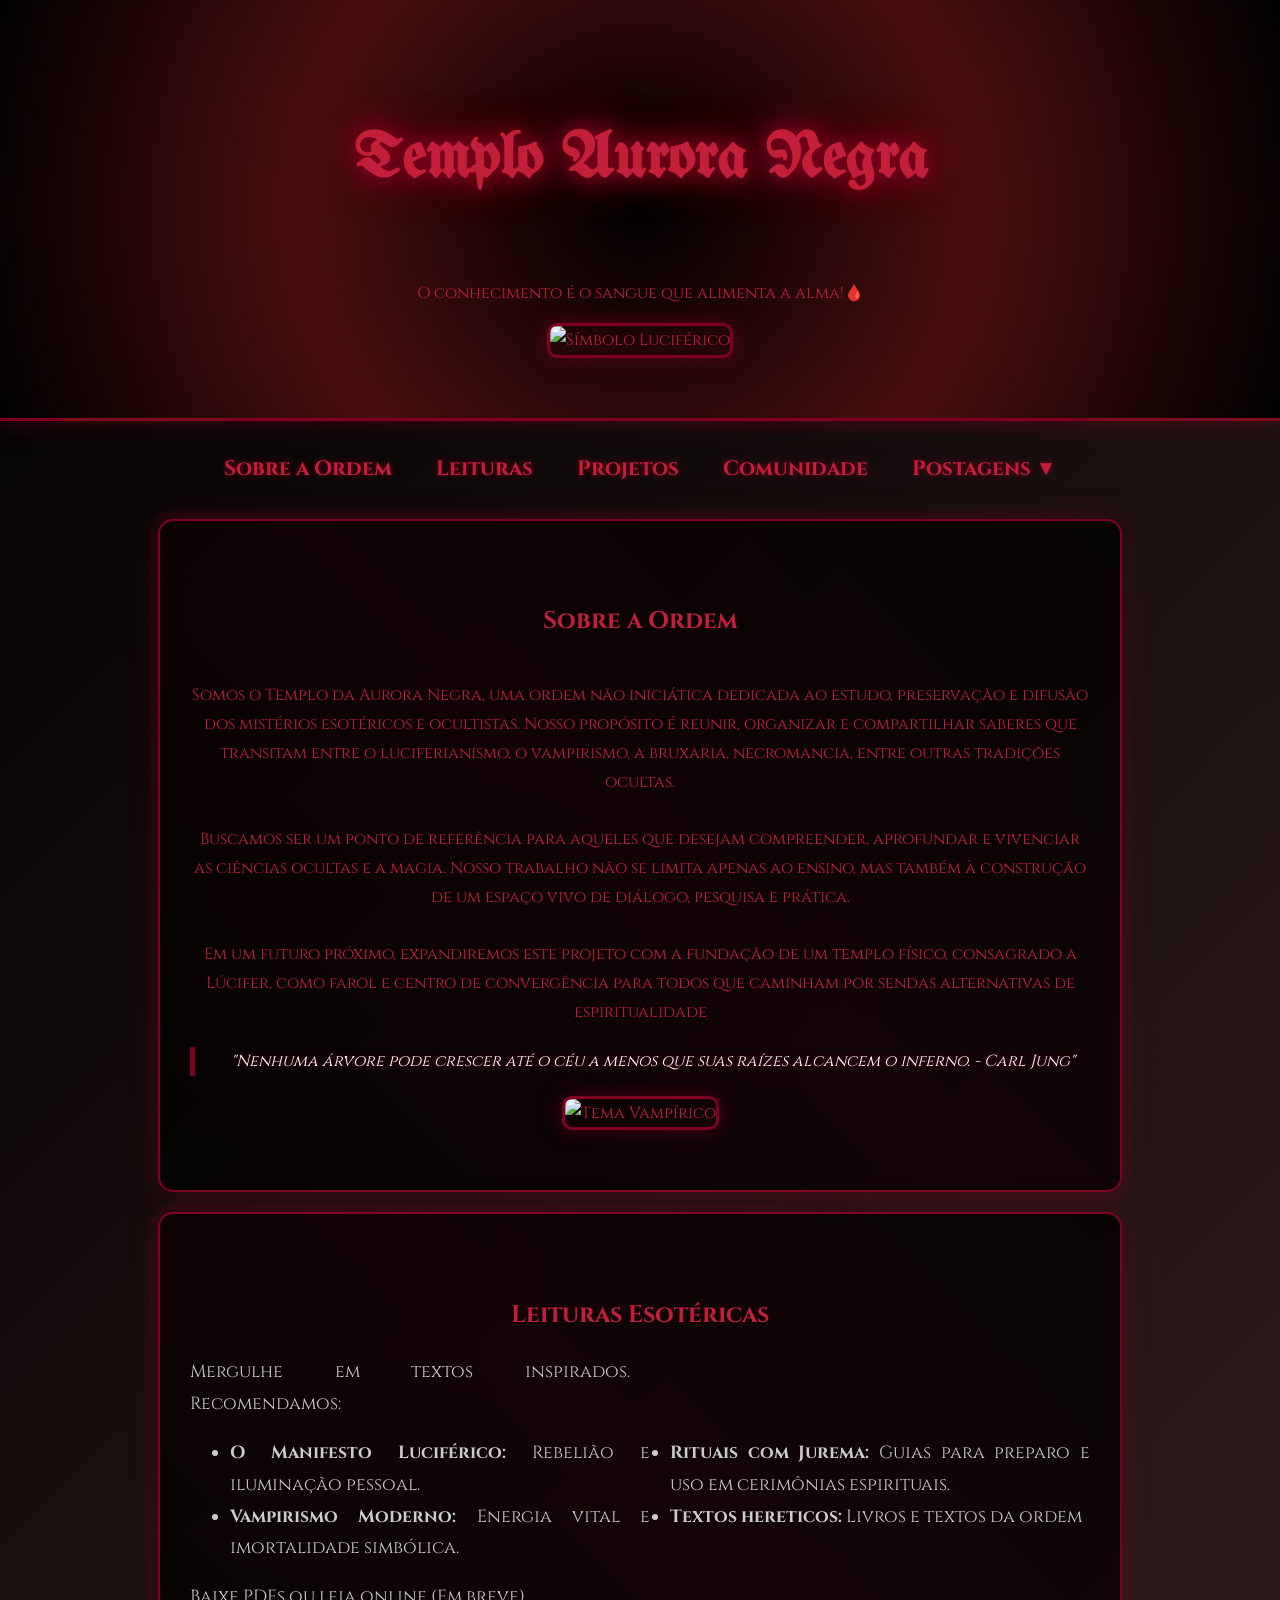
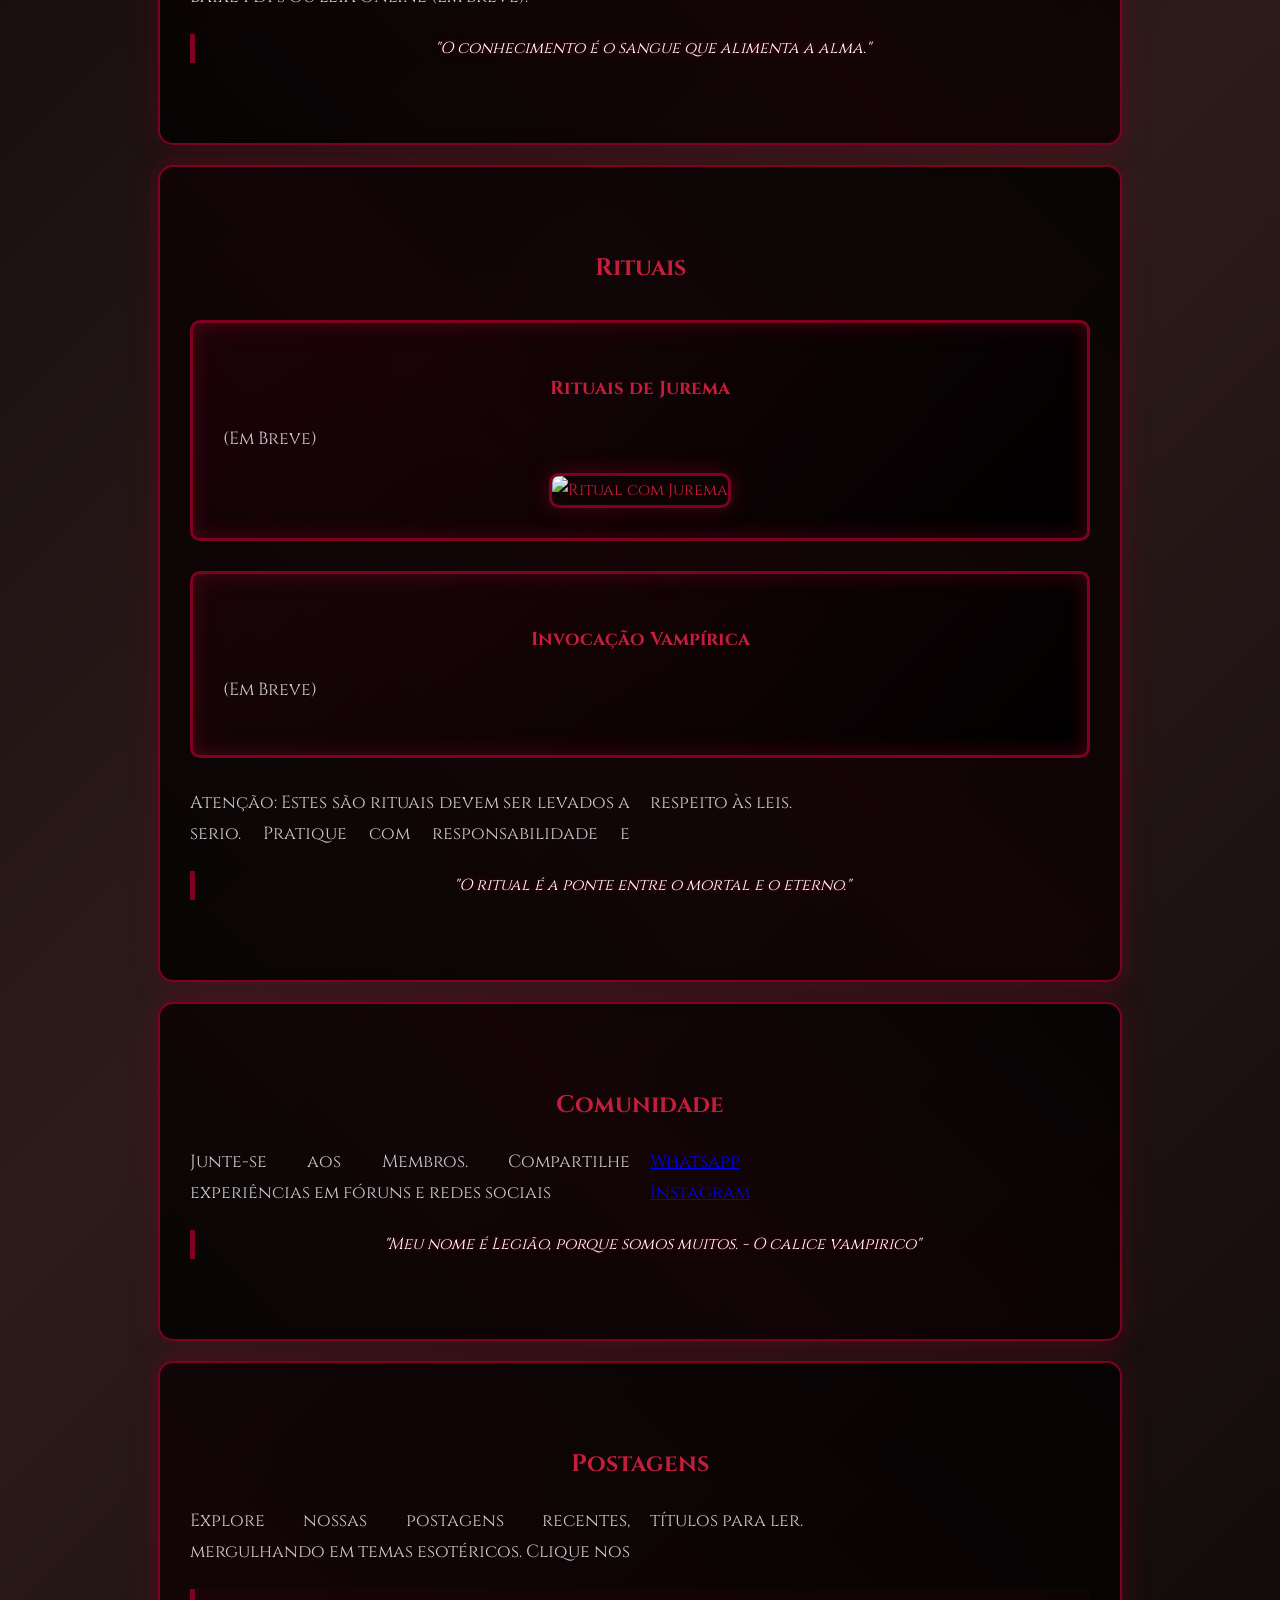
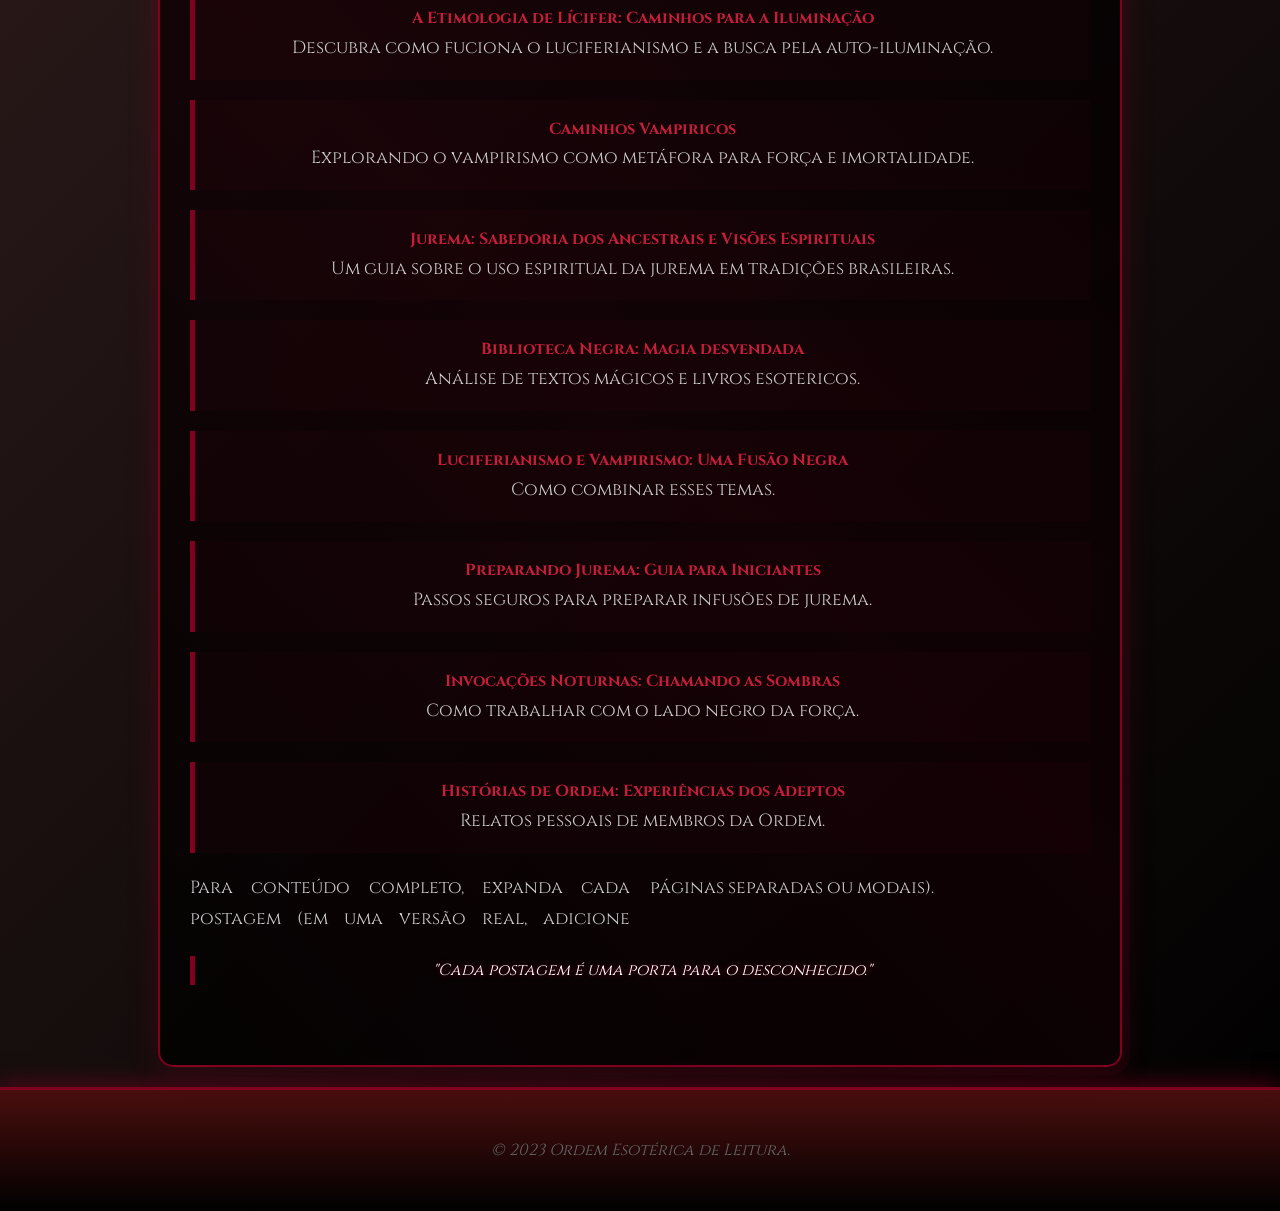
==== index.html @ 75035d7e "Update index.html" ====
<!DOCTYPE html>
<html lang="pt-BR">
<head>
    <meta charset="UTF-8">
    <meta name="viewport" content="width=device-width, initial-scale=1.0">
    <title>Templo Aurora Negra</title>
    <link href="https://fonts.googleapis.com/css2?family=Cinzel:wght@400;700&family=UnifrakturMaguntia&display=swap" rel="stylesheet">
    <style>
        body {
            font-family: 'Cinzel', serif; /* Fonte gótica elegante para leitura */
            background: linear-gradient(135deg, #000000, #2d1b1b, #000000); /* Gradiente dark com vinho escuro */
            color: #c41e3a; /* Vermelho vinho mais claro para texto principal */
            margin: 0;
            padding: 0;
            text-align: center;
            line-height: 1.8; /* Melhor espaçamento para leitura */
            overflow-x: hidden;
        }
        header {
            background: radial-gradient(circle, #000000, #4a0e0e, #000000); /* Vinho escuro no gradiente */
            padding: 60px 20px;
            border-bottom: 3px solid #800020; /* Bordas em vinho burgundy */
            box-shadow: 0 0 20px rgba(128, 0, 32, 0.5); /* Sombra vinho */
            position: relative;
        }
        header::before {
            content: '';
            position: absolute;
            top: 0;
            left: 0;
            right: 0;
            bottom: 0;
            background: url('data:image/svg+xml,<svg xmlns="http://www.w3.org/2000/svg" viewBox="0 0 100 100"><polygon points="50,0 100,50 50,100 0,50" fill="rgba(128,0,32,0.1)"/></svg>') repeat;
            opacity: 0.1;
            pointer-events: none;
        }
        h1 {
            font-family: 'UnifrakturMaguntia', cursive; /* Fonte blackletter para título */
            font-size: 4em;
            text-shadow: 0 0 15px #800020, 0 0 30px #800020, 0 0 45px #800020; /* Brilho vinho */
            animation: pulse 2s infinite;
        }
        @keyframes pulse {
            0%, 100% { text-shadow: 0 0 15px #800020; }
            50% { text-shadow: 0 0 30px #800020, 0 0 45px #800020; }
        }
        nav {
            margin: 30px;
            position: relative;
        }
        nav a {
            color: #c41e3a; /* Vermelho vinho */
            text-decoration: none;
            margin: 0 20px;
            font-size: 1.3em;
            font-weight: 700;
            transition: all 0.5s ease;
            text-shadow: 0 0 5px #800020;
            border-bottom: 2px solid transparent;
        }
        nav a:hover {
            color: #ffffff;
            text-shadow: 0 0 10px #800020, 0 0 20px #800020;
            border-bottom: 2px solid #800020;
            transform: scale(1.1);
        }
        /* Menu dropdown para postagens - mais elaborado */
        .dropdown {
            position: relative;
            display: inline-block;
        }
        .dropdown-content {
            display: none;
            position: absolute;
            background: linear-gradient(135deg, #000000, #4a0e0e);
            border: 2px solid #800020;
            border-radius: 10px;
            box-shadow: 0 0 20px rgba(128, 0, 32, 0.8);
            min-width: 250px;
            z-index: 1;
            text-align: left;
            padding: 10px 0;
        }
        .dropdown-content a {
            color: #c41e3a;
            padding: 15px 20px;
            text-decoration: none;
            display: block;
            font-size: 1.1em;
            transition: background 0.3s, color 0.3s;
        }
        .dropdown-content a:hover {
            background: rgba(128, 0, 32, 0.2);
            color: #ffffff;
            text-shadow: 0 0 10px #800020;
        }
        .dropdown:hover .dropdown-content {
            display: block;
        }
        section {
            padding: 60px 30px;
            max-width: 900px;
            margin: auto;
            background: rgba(0, 0, 0, 0.8);
            border: 2px solid #800020;
            border-radius: 15px;
            box-shadow: 0 0 30px rgba(128, 0, 32, 0.3);
            margin-bottom: 20px;
            position: relative;
        }
        section::before {
            content: '';
            position: absolute;
            top: -10px;
            left: -10px;
            right: -10px;
            bottom: -10px;
            background: linear-gradient(45deg, transparent, rgba(128,0,32,0.1), transparent);
            border-radius: 20px;
            z-index: -1;
        }
        .dark-text {
            color: #cccccc;
            font-size: 1.1em;
            text-align: justify;
            column-count: 2; /* Colunas para melhor leitura em telas grandes */
            column-gap: 20px;
        }
        @media (max-width: 768px) {
            .dark-text {
                column-count: 1;
            }
        }
        .ritual {
            background: linear-gradient(135deg, rgba(128, 0, 32, 0.1), rgba(0, 0, 0, 0.9));
            padding: 30px;
            border: 3px solid #800020;
            border-radius: 10px;
            margin: 30px 0;
            box-shadow: inset 0 0 20px rgba(128, 0, 32, 0.5);
        }
        .post-list {
            list-style: none;
            padding: 0;
        }
        .post-list li {
            margin: 20px 0;
            padding: 15px;
            background: rgba(128, 0, 32, 0.05);
            border-left: 5px solid #800020;
            transition: transform 0.3s, box-shadow 0.3s;
        }
        .post-list li:hover {
            transform: translateX(10px);
            box-shadow: 0 0 15px rgba(128, 0, 32, 0.5);
        }
        .post-list a {
            color: #c41e3a;
            text-decoration: none;
            font-weight: 700;
        }
        .post-list a:hover {
            color: #ffffff;
            text-shadow: 0 0 10px #800020;
        }
        footer {
            background: linear-gradient(to top, #000000, #4a0e0e);
            padding: 30px;
            border-top: 3px solid #800020;
            color: #666;
            font-style: italic;
            box-shadow: 0 -5px 20px rgba(128, 0, 32, 0.5);
        }
        img {
            max-width: 100%;
            height: auto;
            border: 3px solid #800020;
            border-radius: 10px;
            box-shadow: 0 0 20px rgba(128, 0, 32, 0.5);
            transition: transform 0.3s;
        }
        img:hover {
            transform: scale(1.05);
        }
        /* Citações para atratividade */
        blockquote {
            font-style: italic;
            border-left: 5px solid #800020;
            padding-left: 20px;
            margin: 20px 0;
            color: #ffffff;
            text-shadow: 0 0 5px #800020;
        }
    </style>
</head>
<body>
    <header>
        <h1>Templo Aurora Negra</h1>
        <p class="dark-text">
            <center>O conhecimento é o sangue que alimenta a alma!🩸<center>
        </p>
        <img src="https://i.ibb.co/ZzkKCNTX/1000001097.png" alt="Símbolo Luciférico" style="width: 250px; height: auto;">
    </header>
    
    <nav>
        <a href="#sobre">Sobre a Ordem</a>
        <a href="#leituras">Leituras</a>
        <a href="#rituais">Projetos</a>
        <a href="#comunidade">Comunidade</a>
        <div class="dropdown">
            <a href="#postagens">Postagens ▼</a>
            <div class="dropdown-content">
                <a href="#post1">A Etimologia de Lúcifer: Caminhos para a Iluminação</a>
                <a href="#post2">Caminho vampirico</a>
                <a href="#post3">Jurema: Sabedoria dos Ancestrais e Visões Espirituais</a>
                <a href="#post4">Biblioteca Negra: Magia desvendada</a>
                <a href="#post5">Luciferianismo e Vampirismo: Uma Fusão Negra</a>
                <a href="#post6">Preparando Jurema: Guia para Iniciantes</a>
                <a href="#post7">Invocações Noturnas: Chamando as Sombras</a>
                <a href="#post8">Histórias de Ordem: Experiências dos Adeptos</a>
            </div>
        </div>
    </nav>
    
    <section id="sobre">
        <h2>Sobre a Ordem</h2>
        <p class="dark-text"></p>Somos o Templo da Aurora Negra, uma ordem não iniciática dedicada ao estudo, preservação e difusão dos mistérios esotéricos e ocultistas. Nosso propósito é reunir, organizar e compartilhar saberes que transitam entre o luciferianismo, o vampirismo, a bruxaria, necromancia, entre outras tradições ocultas.
<br>
<br>
        Buscamos ser um ponto de referência para aqueles que desejam compreender, aprofundar e vivenciar as ciências ocultas e a magia. Nosso trabalho não se limita apenas ao ensino, mas também à construção de um espaço vivo de diálogo, pesquisa e prática.
<br>
<br>
Em um futuro próximo, expandiremos este projeto com a fundação de um templo físico, consagrado a Lúcifer, como farol e centro de convergência para todos que caminham por sendas alternativas de espiritualidade
        <blockquote>"Nenhuma árvore pode crescer até o céu a menos que suas raízes alcancem o inferno. - Carl Jung"</blockquote>
        <img src="https://i.ibb.co/DPQ94StC/Whats-App-Image-2025-10-24-at-13-38-10.jpg" alt="Tema Vampírico">
    </section>
    
    <section id="leituras">
        <h2>Leituras Esotéricas</h2>
        <p class="dark-text">Mergulhe em textos inspirados. Recomendamos:</p>
        <ul class="dark-text">
            <li><strong>O Manifesto Luciférico:</strong> Rebelião e iluminação pessoal.</li>
            <li><strong>Vampirismo Moderno:</strong> Energia vital e imortalidade simbólica.</li>
            <li><strong>Rituais com Jurema:</strong> Guias para preparo e uso em cerimônias espirituais.</li>
            <li><strong>Textos hereticos:</strong> Livros e textos da ordem</li>
        </ul>
        <p class="dark-text">Baixe PDFs  ou leia online (Em breve).</p>
        <blockquote>"O conhecimento é o sangue que alimenta a alma."</blockquote>
    </section>
    
    <section id="rituais">
        <h2>Rituais</h2>
        <div class="ritual">
            <h3>Rituais de Jurema</h3>
            <p class="dark-text">(Em Breve)</p>
            <img src="https://i.ibb.co/0VQfLFpq/Whats-App-Image-2025-10-24-at-13-38-09.jpg" alt="Ritual com Jurema">
        </div>
        <div class="ritual">
            <h3>Invocação Vampírica</h3>
            <p class="dark-text">(Em Breve)</p>
        </div>
        <p class="dark-text">Atenção: Estes são rituais devem ser levados a serio. Pratique com responsabilidade e respeito às leis.</p>
        <blockquote>"O ritual é a ponte entre o mortal e o eterno."</blockquote>
    </section>
    
    <section id="comunidade">
        <h2>Comunidade</h2>
        <p class="dark-text">Junte-se aos Membros. Compartilhe experiências em fóruns e redes sociais 
        <br>
        <a href="https://chat.whatsapp.com/ETsitk4HFUYKXC299AtYko?mode=wwt">Whatsapp</a>
        <br>
        <a href="https://www.instagram.com/temploauroranegra?igsh=c3Jqa2V6MXdvenRj">Instagram</a> 
        <blockquote>"Meu nome é Legião, porque somos muitos. - O calice vampirico"</blockquote>
    </section>
    
    <section id="postagens">
        <h2>Postagens</h2>
        <p class="dark-text">Explore nossas postagens recentes, mergulhando em temas esotéricos. Clique nos títulos para ler.</p>
        <ul class="post-list">
            <li id="post1"><a href="#post1"><strong>A Etimologia de Lícifer: Caminhos para a Iluminação</strong></a><br><span class="dark-text">Descubra como fuciona o luciferianismo e a busca pela auto-iluminação.</span></li>
            <li id="post2"><a href="#post2"><strong>Caminhos Vampiricos</strong></a><br><span class="dark-text">Explorando o vampirismo como metáfora para força e imortalidade.</span></li>
            <li id="post3"><a href="#post3"><strong>Jurema: Sabedoria dos Ancestrais e Visões Espirituais</strong></a><br><span class="dark-text">Um guia sobre o uso espiritual da jurema em tradições brasileiras.</span></li>
            <li id="post4"><a href="#post4"><strong>Biblioteca Negra: Magia desvendada</strong></a><br><span class="dark-text">Análise de textos mágicos e livros esotericos.</span></li>
            <li id="post5"><a href="#post5"><strong>Luciferianismo e Vampirismo: Uma Fusão Negra</strong></a><br><span class="dark-text">Como combinar esses temas.</span></li>
            <li id="post6"><a href="#post6"><strong>Preparando Jurema: Guia para Iniciantes</strong></a><br><span class="dark-text">Passos seguros para preparar infusões de jurema.</span></li>
            <li id="post7"><a href="#post7"><strong>Invocações Noturnas: Chamando as Sombras</strong></a><br><span class="dark-text">Como trabalhar com o lado negro da força.</span></li>
            <li id="post8"><a href="#post8"><strong>Histórias de Ordem: Experiências dos Adeptos</strong></a><br><span class="dark-text">Relatos pessoais de membros da Ordem.</span></li>
        </ul>
        <p class="dark-text">Para conteúdo completo, expanda cada postagem (em uma versão real, adicione páginas separadas ou modais).</p>
        <blockquote>"Cada postagem é uma porta para o desconhecido."</blockquote>
    </section>
    
    <footer>
        <p>&copy; 2023 Ordem Esotérica de Leitura.</p>
    </footer>
    
    <script>
        // Script simples para animação de fade-in
        window.addEventListener('scroll', function() {
            const sections = document.querySelectorAll('section');
            sections.forEach(section => {
                const rect = section.getBoundingClientRect();
                if (rect.top < window.innerHeight - 100) {
                    section.style.opacity = '1';
                    section.style.transform = 'translateY(0)';
                }
            });
        });
        
        // Inicializar opacidade
        document.querySelectorAll('section').forEach(section => {
            section.style.opacity = '0';
            section.style.transform = 'translateY(30px)';
            section.style.transition = 'opacity 1.5s ease, transform 1.5s ease';
        });
    </script>
</body>
</html>
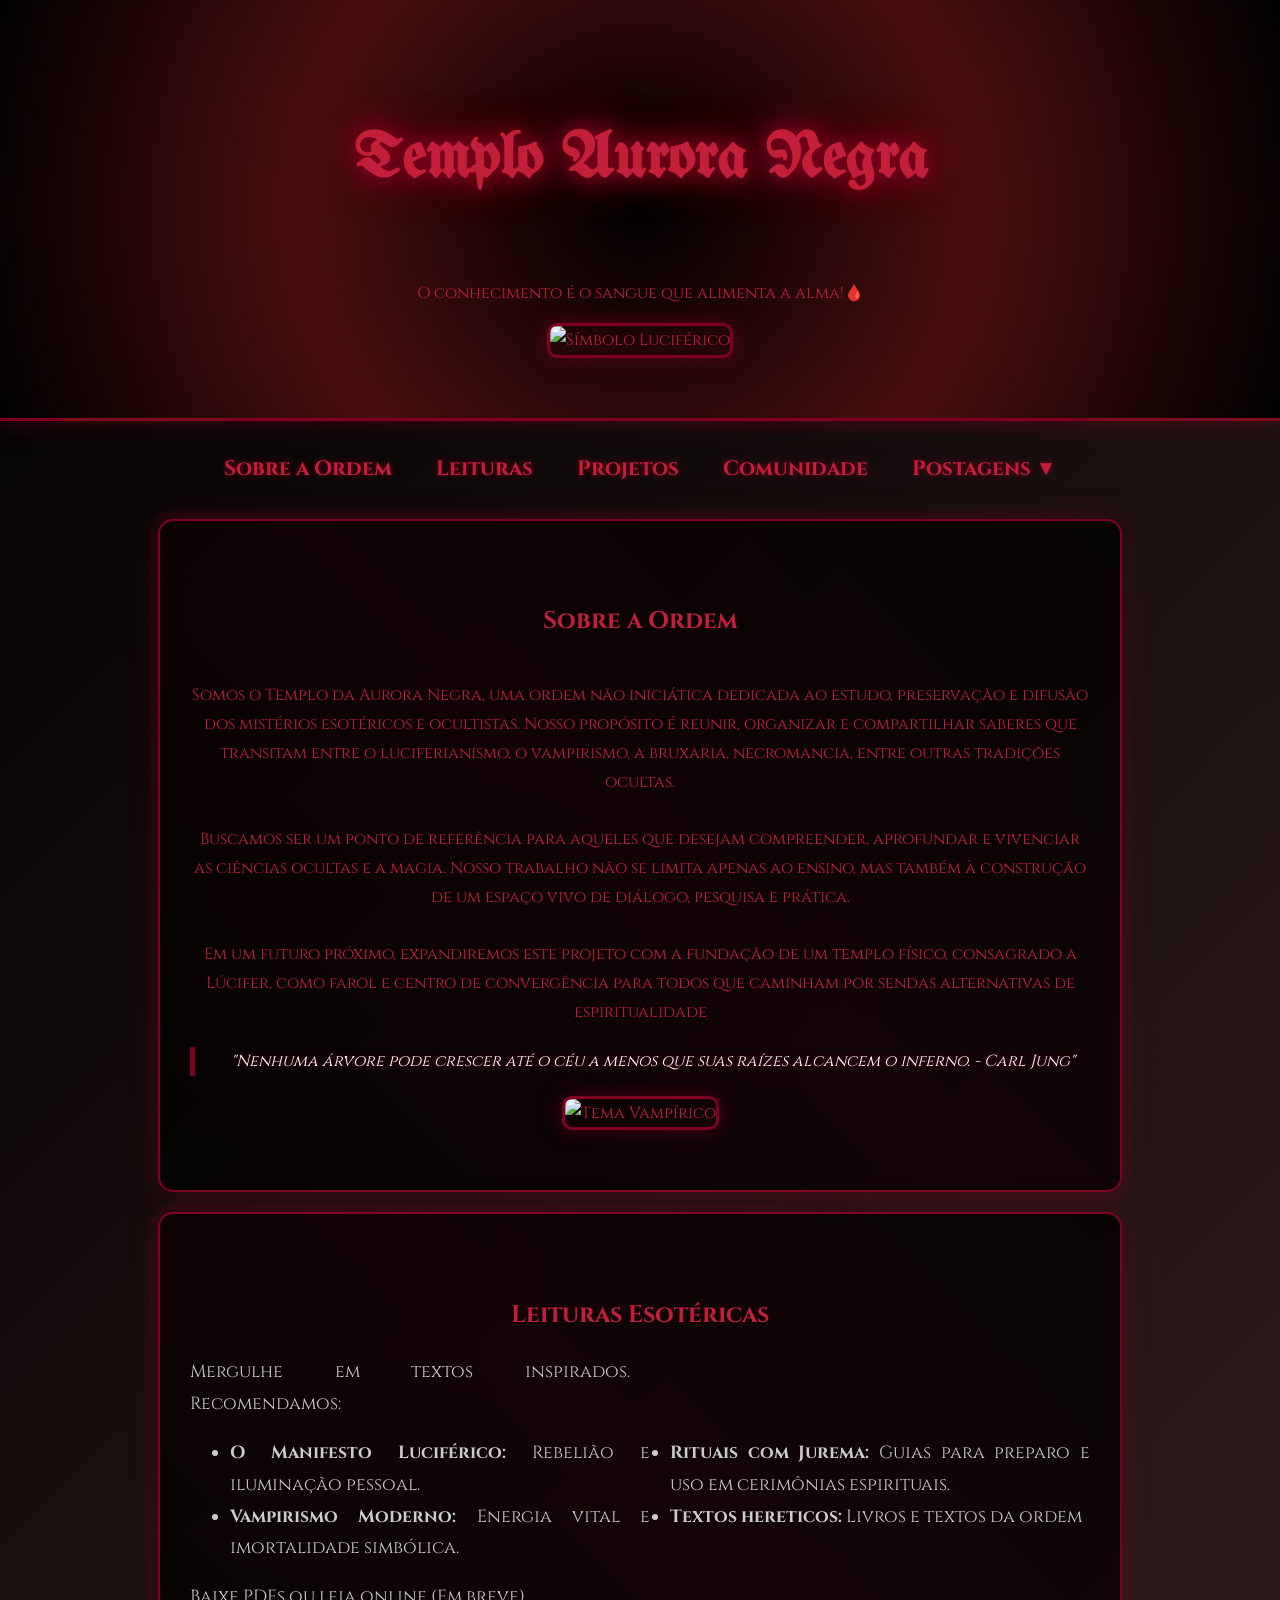
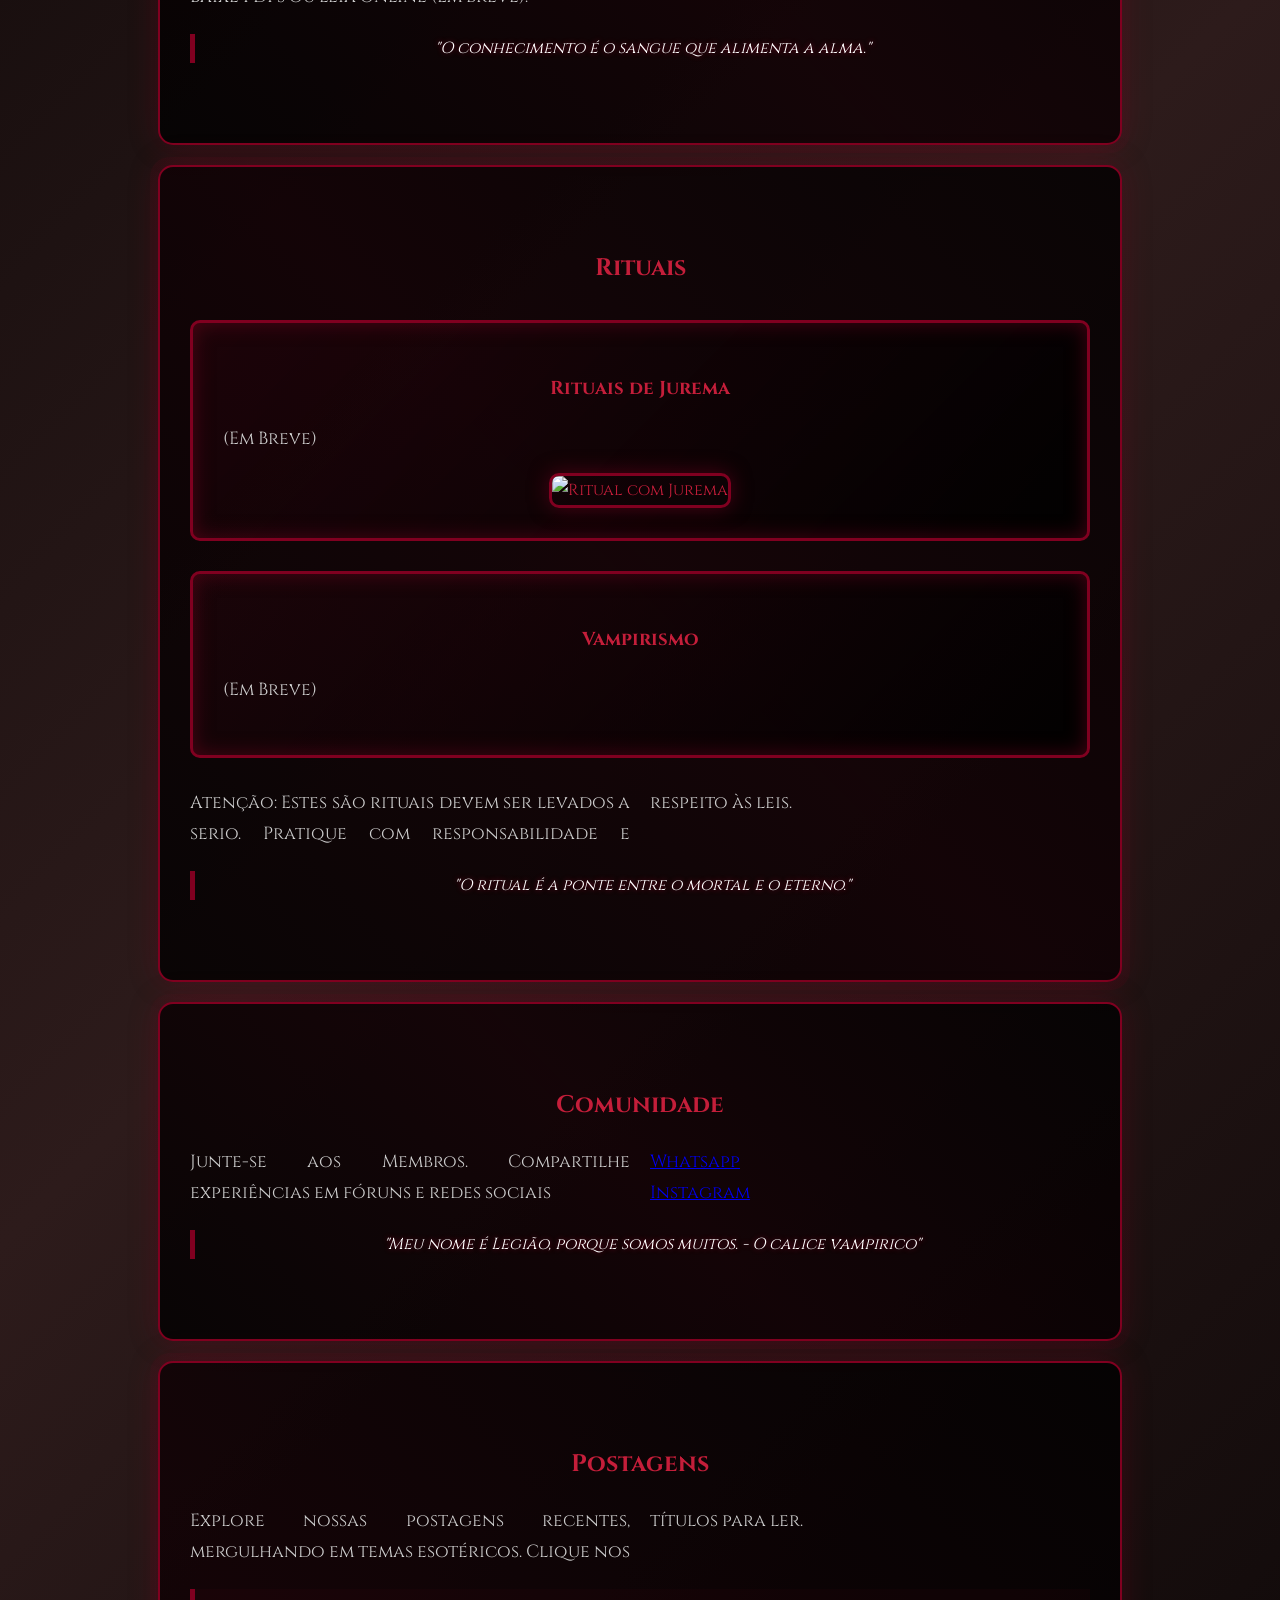
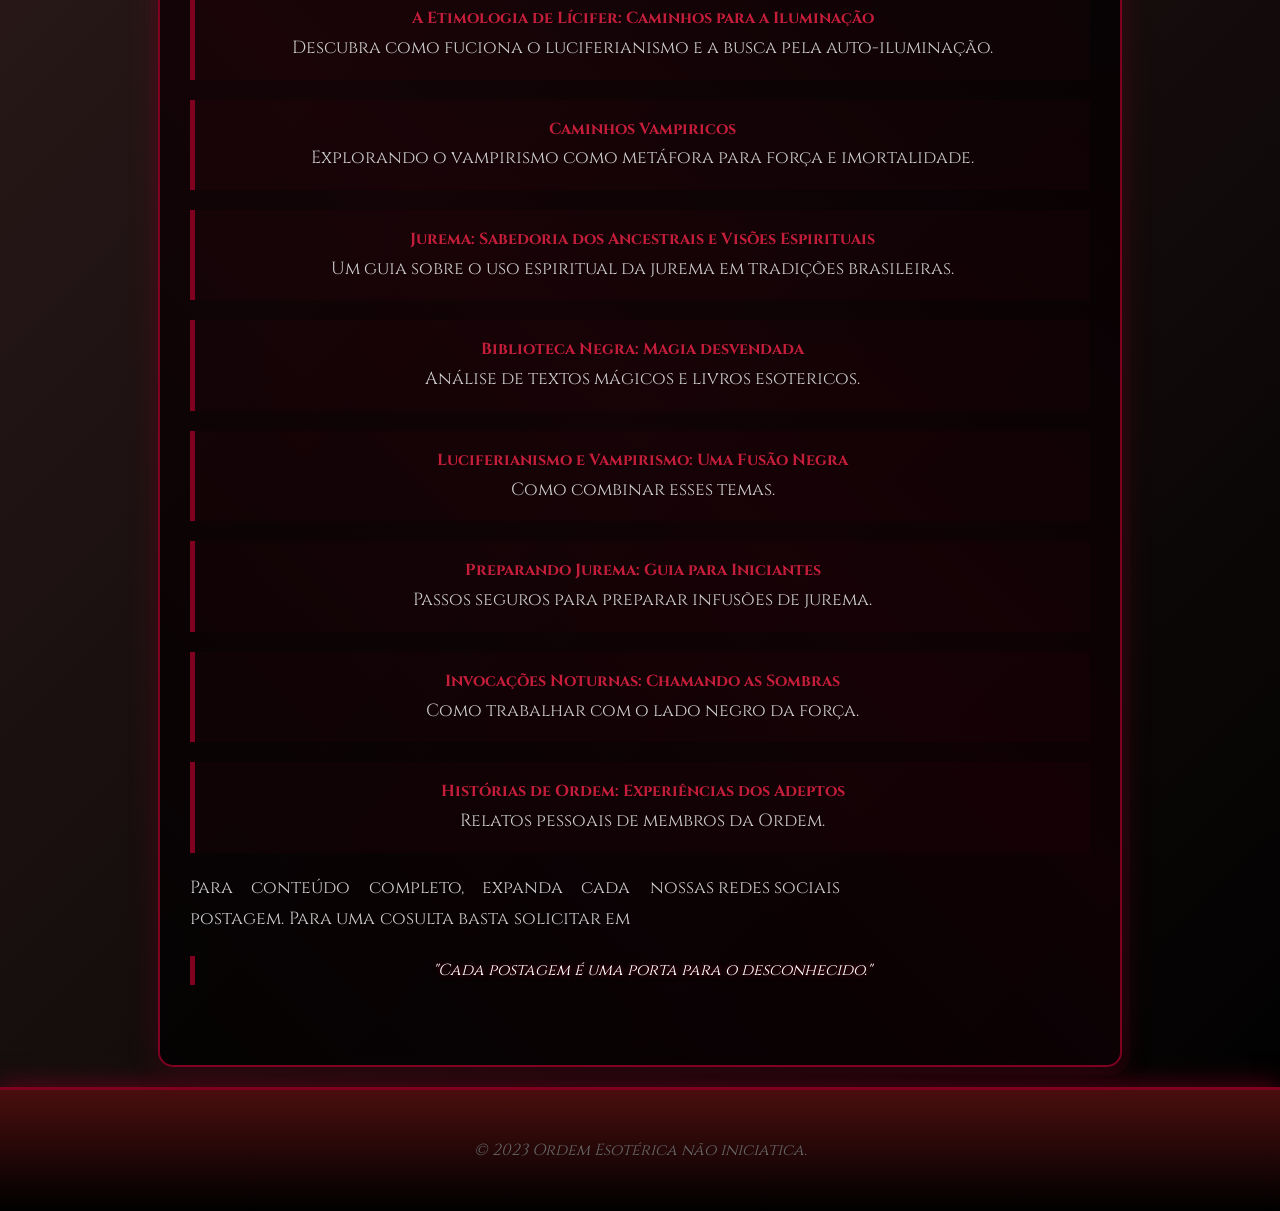
==== commit 65e736eb: "Update index.html" ====
--- a/index.html
+++ b/index.html
@@ -211,7 +211,7 @@
             <a href="#postagens">Postagens ▼</a>
             <div class="dropdown-content">
                 <a href="#post1">A Etimologia de Lúcifer: Caminhos para a Iluminação</a>
-                <a href="#post2">Caminho vampirico</a>
+                <a href="#post2">Caminhos vampiricos</a>
                 <a href="#post3">Jurema: Sabedoria dos Ancestrais e Visões Espirituais</a>
                 <a href="#post4">Biblioteca Negra: Magia desvendada</a>
                 <a href="#post5">Luciferianismo e Vampirismo: Uma Fusão Negra</a>
@@ -256,7 +256,7 @@
             <img src="https://i.ibb.co/0VQfLFpq/Whats-App-Image-2025-10-24-at-13-38-09.jpg" alt="Ritual com Jurema">
         </div>
         <div class="ritual">
-            <h3>Invocação Vampírica</h3>
+            <h3>Vampirismo</h3>
             <p class="dark-text">(Em Breve)</p>
         </div>
         <p class="dark-text">Atenção: Estes são rituais devem ser levados a serio. Pratique com responsabilidade e respeito às leis.</p>
@@ -286,12 +286,12 @@
             <li id="post7"><a href="#post7"><strong>Invocações Noturnas: Chamando as Sombras</strong></a><br><span class="dark-text">Como trabalhar com o lado negro da força.</span></li>
             <li id="post8"><a href="#post8"><strong>Histórias de Ordem: Experiências dos Adeptos</strong></a><br><span class="dark-text">Relatos pessoais de membros da Ordem.</span></li>
         </ul>
-        <p class="dark-text">Para conteúdo completo, expanda cada postagem (em uma versão real, adicione páginas separadas ou modais).</p>
+        <p class="dark-text">Para conteúdo completo, expanda cada postagem. Para uma cosulta basta solicitar em nossas redes sociais</p>
         <blockquote>"Cada postagem é uma porta para o desconhecido."</blockquote>
     </section>
     
     <footer>
-        <p>&copy; 2023 Ordem Esotérica de Leitura.</p>
+        <p>&copy; 2023 Ordem Esotérica não iniciatica.</p>
     </footer>
     
     <script>
@@ -325,3 +325,4 @@
 
 
 
+
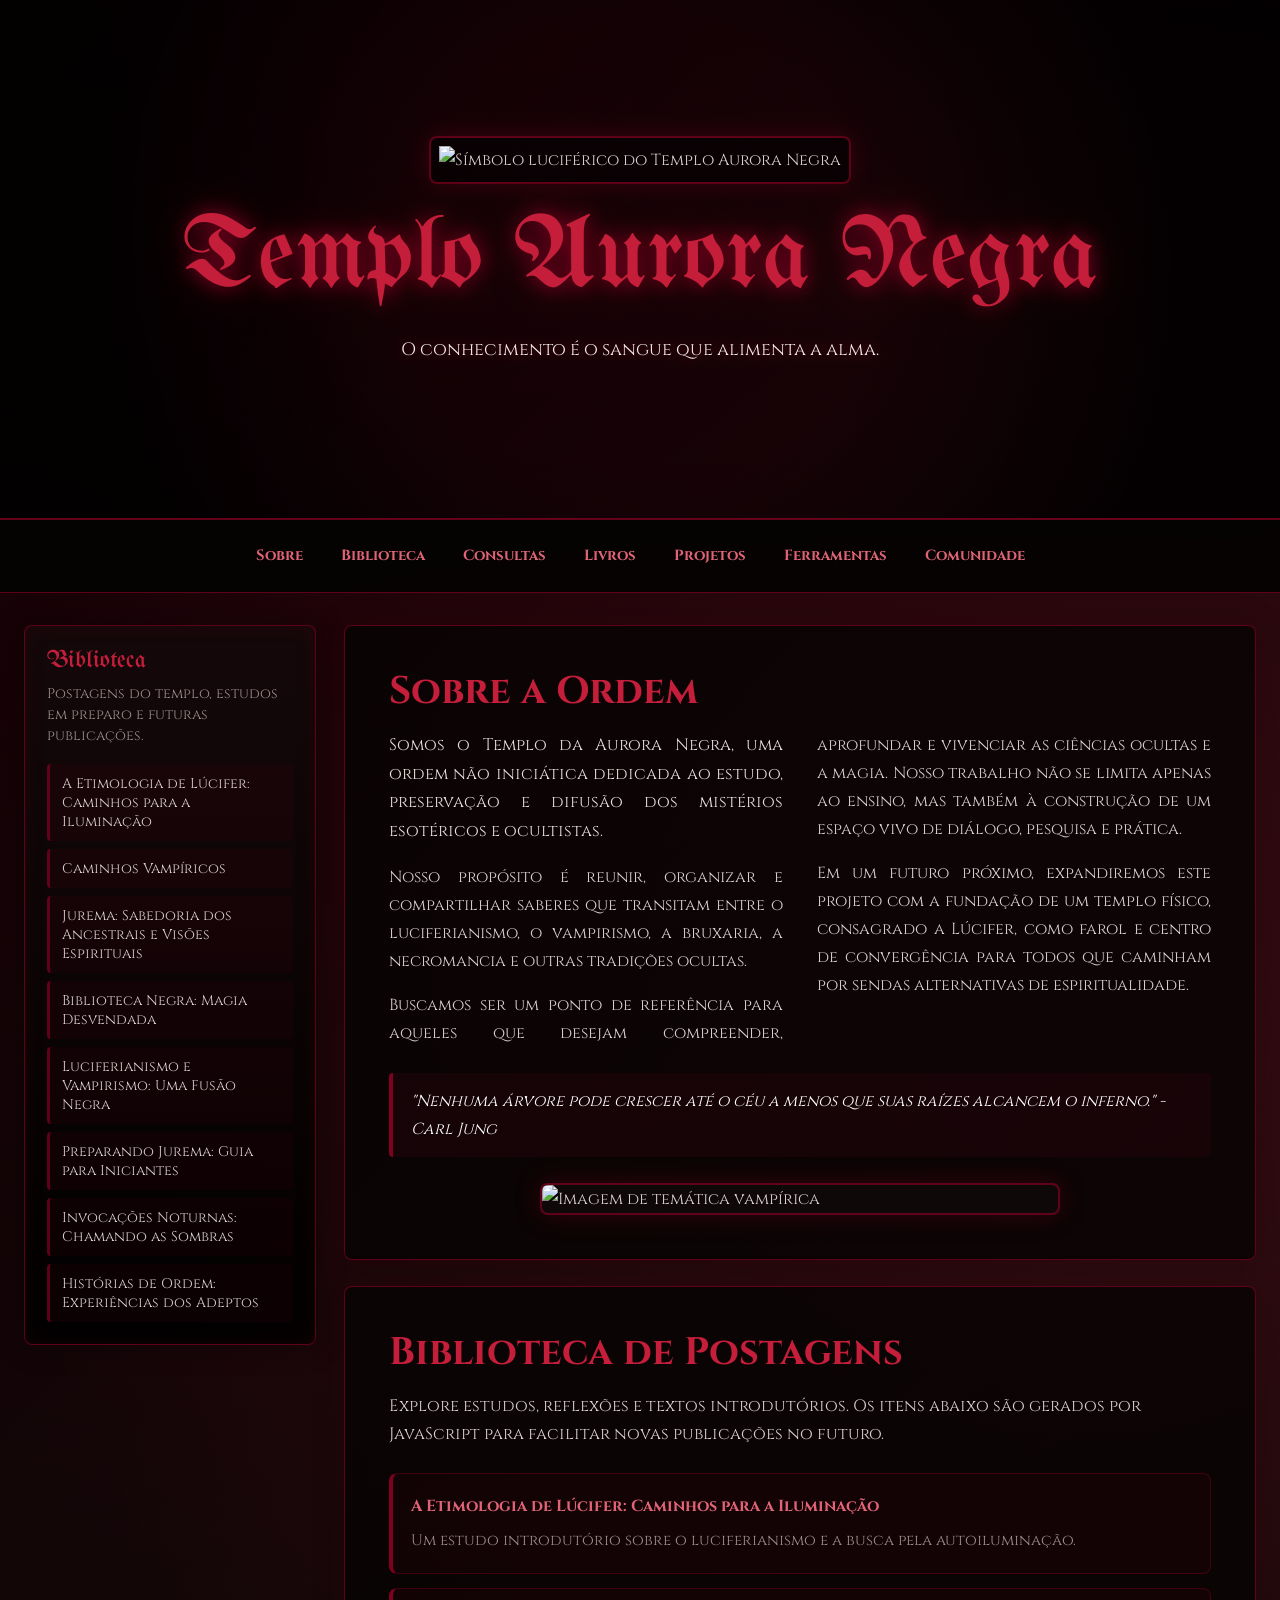
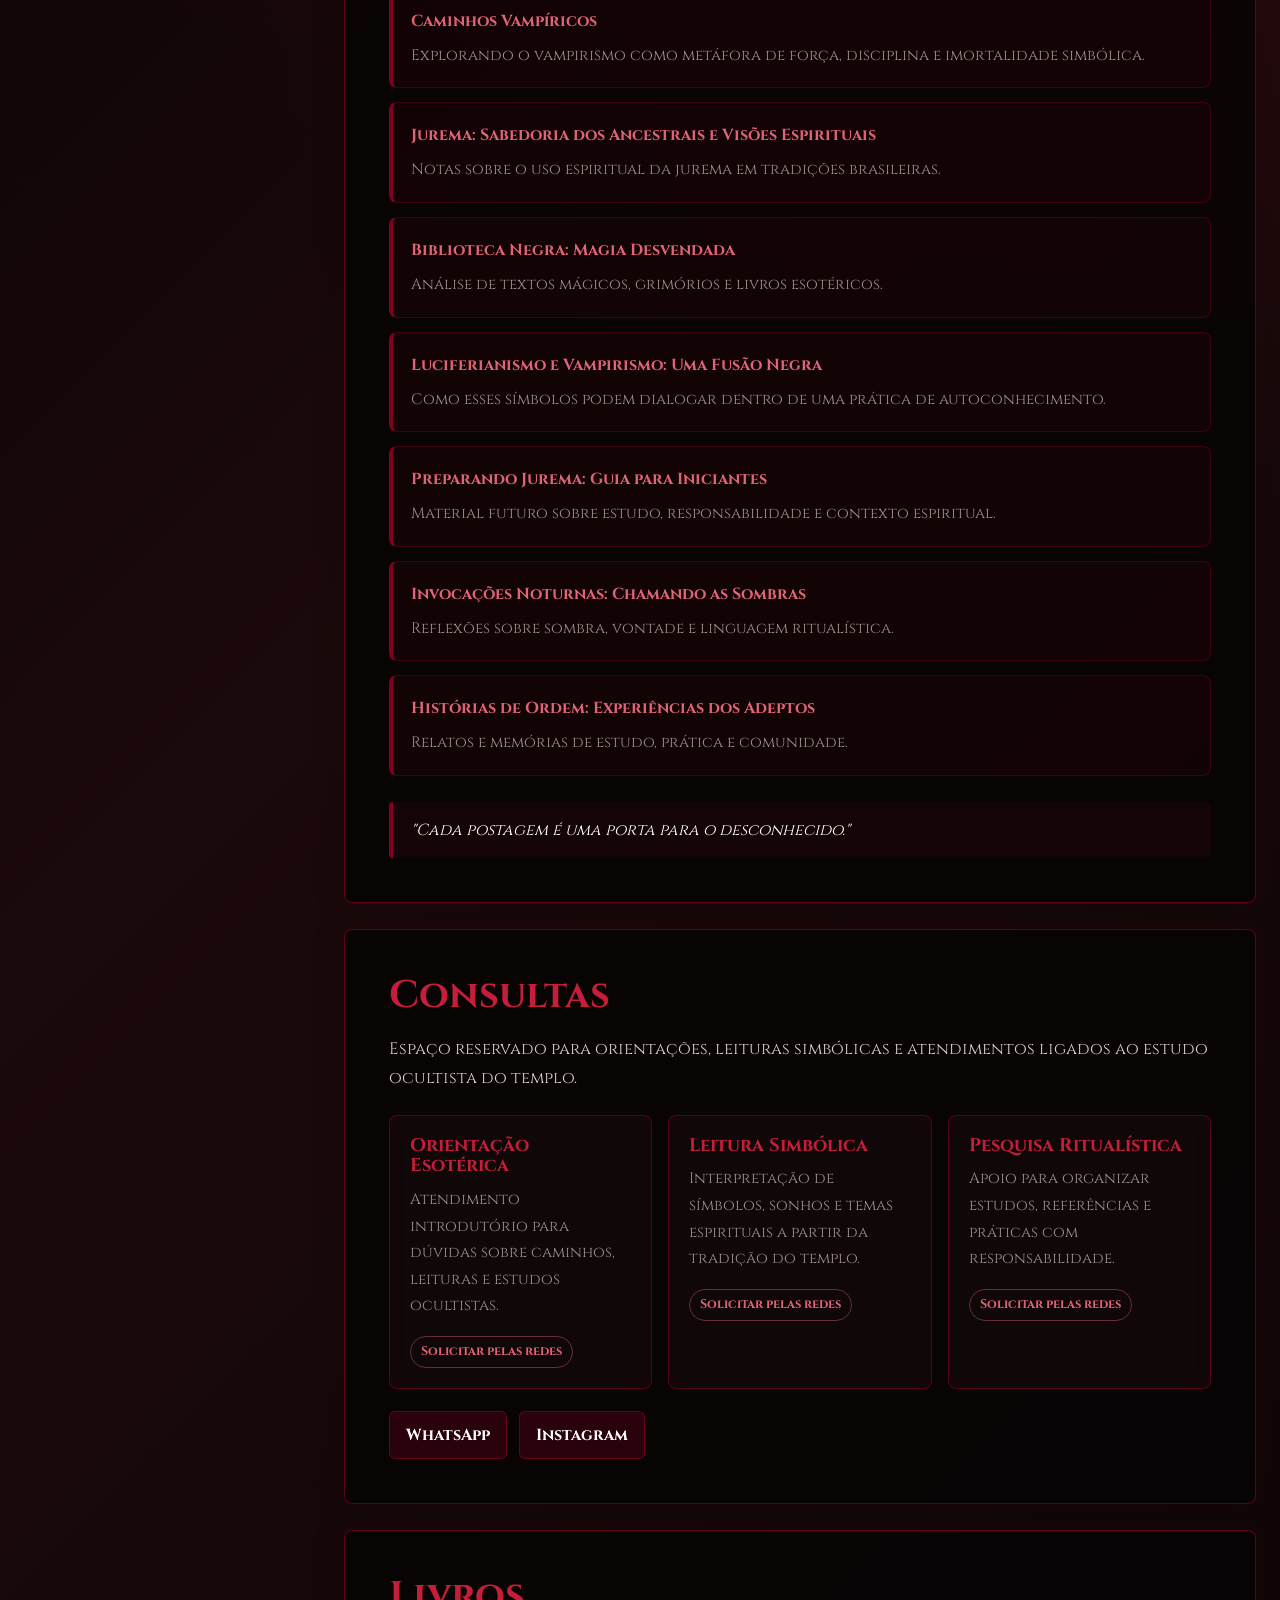
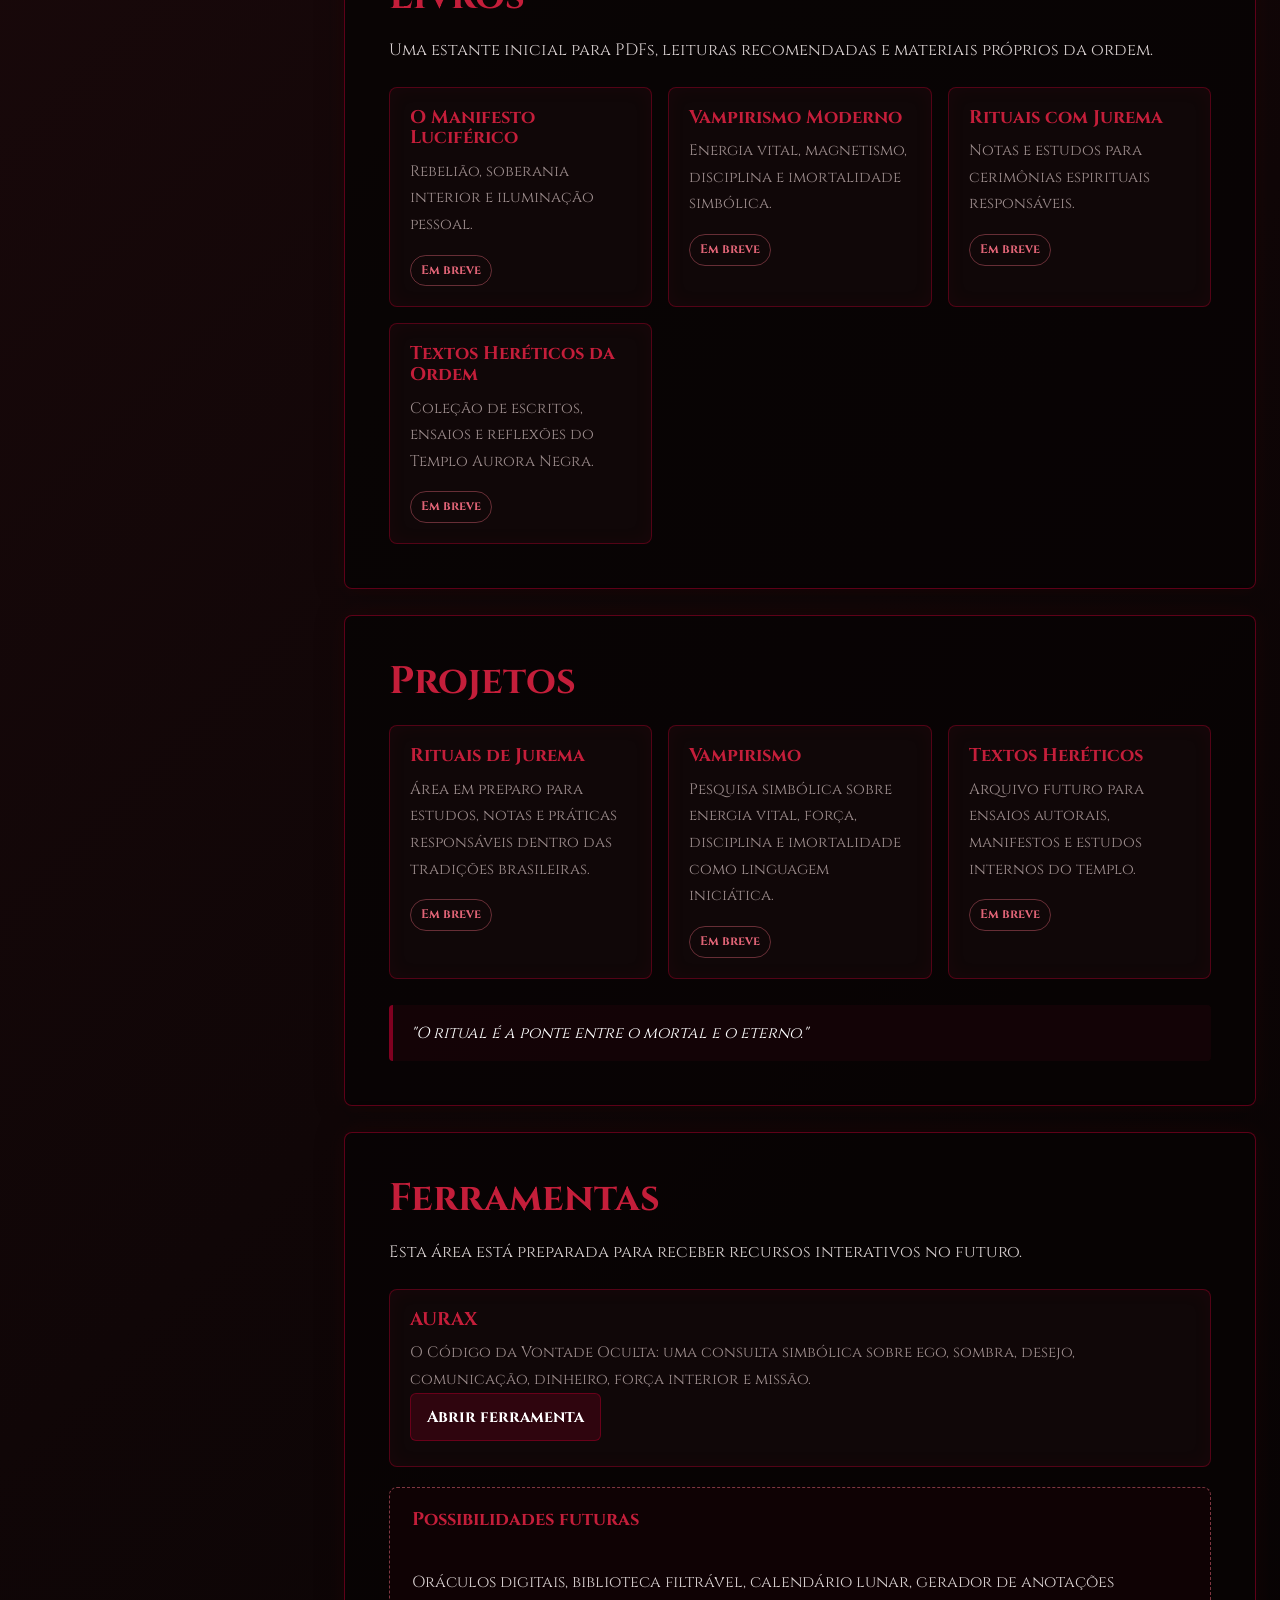
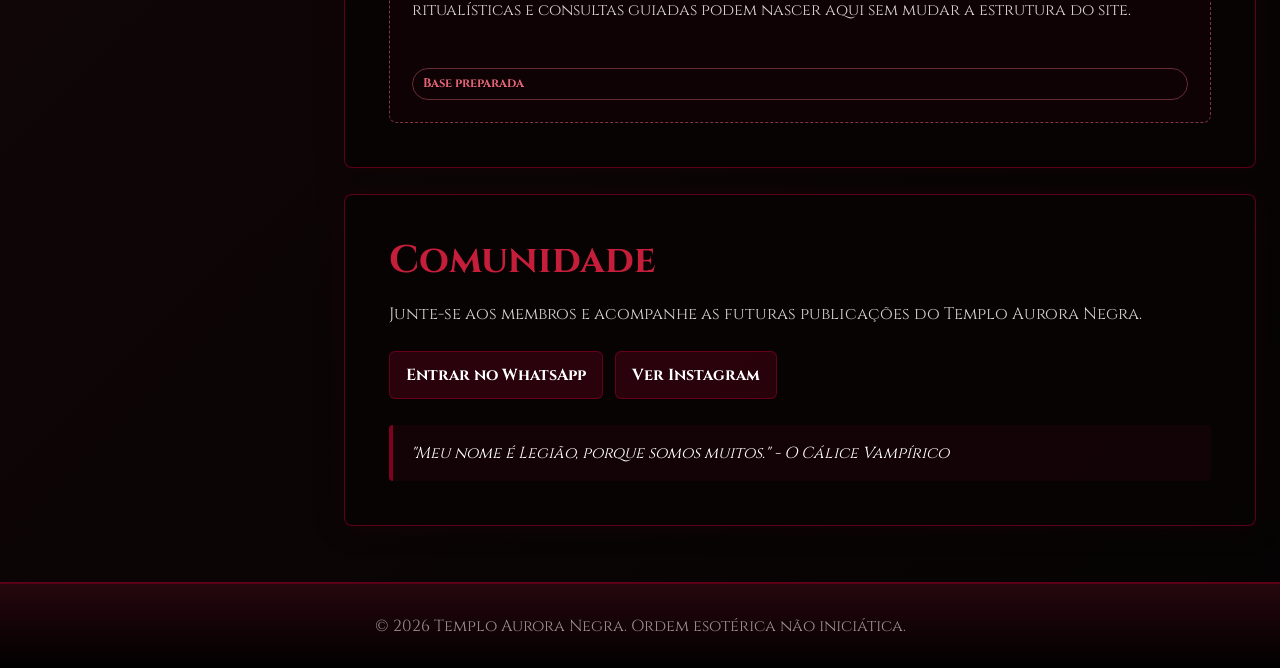
==== commit 73486a57: "Add files via upload" ====
--- a/index.html
+++ b/index.html
@@ -1,328 +1,733 @@
-<!DOCTYPE html>
-<html lang="pt-BR">
-<head>
-    <meta charset="UTF-8">
-    <meta name="viewport" content="width=device-width, initial-scale=1.0">
-    <title>Templo Aurora Negra</title>
-    <link href="https://fonts.googleapis.com/css2?family=Cinzel:wght@400;700&family=UnifrakturMaguntia&display=swap" rel="stylesheet">
-    <style>
-        body {
-            font-family: 'Cinzel', serif; /* Fonte gótica elegante para leitura */
-            background: linear-gradient(135deg, #000000, #2d1b1b, #000000); /* Gradiente dark com vinho escuro */
-            color: #c41e3a; /* Vermelho vinho mais claro para texto principal */
-            margin: 0;
-            padding: 0;
-            text-align: center;
-            line-height: 1.8; /* Melhor espaçamento para leitura */
-            overflow-x: hidden;
-        }
-        header {
-            background: radial-gradient(circle, #000000, #4a0e0e, #000000); /* Vinho escuro no gradiente */
-            padding: 60px 20px;
-            border-bottom: 3px solid #800020; /* Bordas em vinho burgundy */
-            box-shadow: 0 0 20px rgba(128, 0, 32, 0.5); /* Sombra vinho */
-            position: relative;
-        }
-        header::before {
-            content: '';
-            position: absolute;
-            top: 0;
-            left: 0;
-            right: 0;
-            bottom: 0;
-            background: url('data:image/svg+xml,<svg xmlns="http://www.w3.org/2000/svg" viewBox="0 0 100 100"><polygon points="50,0 100,50 50,100 0,50" fill="rgba(128,0,32,0.1)"/></svg>') repeat;
-            opacity: 0.1;
-            pointer-events: none;
-        }
-        h1 {
-            font-family: 'UnifrakturMaguntia', cursive; /* Fonte blackletter para título */
-            font-size: 4em;
-            text-shadow: 0 0 15px #800020, 0 0 30px #800020, 0 0 45px #800020; /* Brilho vinho */
-            animation: pulse 2s infinite;
-        }
-        @keyframes pulse {
-            0%, 100% { text-shadow: 0 0 15px #800020; }
-            50% { text-shadow: 0 0 30px #800020, 0 0 45px #800020; }
-        }
-        nav {
-            margin: 30px;
-            position: relative;
-        }
-        nav a {
-            color: #c41e3a; /* Vermelho vinho */
-            text-decoration: none;
-            margin: 0 20px;
-            font-size: 1.3em;
-            font-weight: 700;
-            transition: all 0.5s ease;
-            text-shadow: 0 0 5px #800020;
-            border-bottom: 2px solid transparent;
-        }
-        nav a:hover {
-            color: #ffffff;
-            text-shadow: 0 0 10px #800020, 0 0 20px #800020;
-            border-bottom: 2px solid #800020;
-            transform: scale(1.1);
-        }
-        /* Menu dropdown para postagens - mais elaborado */
-        .dropdown {
-            position: relative;
-            display: inline-block;
-        }
-        .dropdown-content {
-            display: none;
-            position: absolute;
-            background: linear-gradient(135deg, #000000, #4a0e0e);
-            border: 2px solid #800020;
-            border-radius: 10px;
-            box-shadow: 0 0 20px rgba(128, 0, 32, 0.8);
-            min-width: 250px;
-            z-index: 1;
-            text-align: left;
-            padding: 10px 0;
-        }
-        .dropdown-content a {
-            color: #c41e3a;
-            padding: 15px 20px;
-            text-decoration: none;
-            display: block;
-            font-size: 1.1em;
-            transition: background 0.3s, color 0.3s;
-        }
-        .dropdown-content a:hover {
-            background: rgba(128, 0, 32, 0.2);
-            color: #ffffff;
-            text-shadow: 0 0 10px #800020;
-        }
-        .dropdown:hover .dropdown-content {
-            display: block;
-        }
-        section {
-            padding: 60px 30px;
-            max-width: 900px;
-            margin: auto;
-            background: rgba(0, 0, 0, 0.8);
-            border: 2px solid #800020;
-            border-radius: 15px;
-            box-shadow: 0 0 30px rgba(128, 0, 32, 0.3);
-            margin-bottom: 20px;
-            position: relative;
-        }
-        section::before {
-            content: '';
-            position: absolute;
-            top: -10px;
-            left: -10px;
-            right: -10px;
-            bottom: -10px;
-            background: linear-gradient(45deg, transparent, rgba(128,0,32,0.1), transparent);
-            border-radius: 20px;
-            z-index: -1;
-        }
-        .dark-text {
-            color: #cccccc;
-            font-size: 1.1em;
-            text-align: justify;
-            column-count: 2; /* Colunas para melhor leitura em telas grandes */
-            column-gap: 20px;
-        }
-        @media (max-width: 768px) {
-            .dark-text {
-                column-count: 1;
-            }
-        }
-        .ritual {
-            background: linear-gradient(135deg, rgba(128, 0, 32, 0.1), rgba(0, 0, 0, 0.9));
-            padding: 30px;
-            border: 3px solid #800020;
-            border-radius: 10px;
-            margin: 30px 0;
-            box-shadow: inset 0 0 20px rgba(128, 0, 32, 0.5);
-        }
-        .post-list {
-            list-style: none;
-            padding: 0;
-        }
-        .post-list li {
-            margin: 20px 0;
-            padding: 15px;
-            background: rgba(128, 0, 32, 0.05);
-            border-left: 5px solid #800020;
-            transition: transform 0.3s, box-shadow 0.3s;
-        }
-        .post-list li:hover {
-            transform: translateX(10px);
-            box-shadow: 0 0 15px rgba(128, 0, 32, 0.5);
-        }
-        .post-list a {
-            color: #c41e3a;
-            text-decoration: none;
-            font-weight: 700;
-        }
-        .post-list a:hover {
-            color: #ffffff;
-            text-shadow: 0 0 10px #800020;
-        }
-        footer {
-            background: linear-gradient(to top, #000000, #4a0e0e);
-            padding: 30px;
-            border-top: 3px solid #800020;
-            color: #666;
-            font-style: italic;
-            box-shadow: 0 -5px 20px rgba(128, 0, 32, 0.5);
-        }
-        img {
-            max-width: 100%;
-            height: auto;
-            border: 3px solid #800020;
-            border-radius: 10px;
-            box-shadow: 0 0 20px rgba(128, 0, 32, 0.5);
-            transition: transform 0.3s;
-        }
-        img:hover {
-            transform: scale(1.05);
-        }
-        /* Citações para atratividade */
-        blockquote {
-            font-style: italic;
-            border-left: 5px solid #800020;
-            padding-left: 20px;
-            margin: 20px 0;
-            color: #ffffff;
-            text-shadow: 0 0 5px #800020;
-        }
-    </style>
-</head>
-<body>
-    <header>
-        <h1>Templo Aurora Negra</h1>
-        <p class="dark-text">
-            <center>O conhecimento é o sangue que alimenta a alma!🩸<center>
-        </p>
-        <img src="https://i.ibb.co/ZzkKCNTX/1000001097.png" alt="Símbolo Luciférico" style="width: 250px; height: auto;">
-    </header>
-    
-    <nav>
-        <a href="#sobre">Sobre a Ordem</a>
-        <a href="#leituras">Leituras</a>
-        <a href="#rituais">Projetos</a>
-        <a href="#comunidade">Comunidade</a>
-        <div class="dropdown">
-            <a href="#postagens">Postagens ▼</a>
-            <div class="dropdown-content">
-                <a href="#post1">A Etimologia de Lúcifer: Caminhos para a Iluminação</a>
-                <a href="#post2">Caminhos vampiricos</a>
-                <a href="#post3">Jurema: Sabedoria dos Ancestrais e Visões Espirituais</a>
-                <a href="#post4">Biblioteca Negra: Magia desvendada</a>
-                <a href="#post5">Luciferianismo e Vampirismo: Uma Fusão Negra</a>
-                <a href="#post6">Preparando Jurema: Guia para Iniciantes</a>
-                <a href="#post7">Invocações Noturnas: Chamando as Sombras</a>
-                <a href="#post8">Histórias de Ordem: Experiências dos Adeptos</a>
-            </div>
-        </div>
-    </nav>
-    
-    <section id="sobre">
-        <h2>Sobre a Ordem</h2>
-        <p class="dark-text"></p>Somos o Templo da Aurora Negra, uma ordem não iniciática dedicada ao estudo, preservação e difusão dos mistérios esotéricos e ocultistas. Nosso propósito é reunir, organizar e compartilhar saberes que transitam entre o luciferianismo, o vampirismo, a bruxaria, necromancia, entre outras tradições ocultas.
-<br>
-<br>
-        Buscamos ser um ponto de referência para aqueles que desejam compreender, aprofundar e vivenciar as ciências ocultas e a magia. Nosso trabalho não se limita apenas ao ensino, mas também à construção de um espaço vivo de diálogo, pesquisa e prática.
-<br>
-<br>
-Em um futuro próximo, expandiremos este projeto com a fundação de um templo físico, consagrado a Lúcifer, como farol e centro de convergência para todos que caminham por sendas alternativas de espiritualidade
-        <blockquote>"Nenhuma árvore pode crescer até o céu a menos que suas raízes alcancem o inferno. - Carl Jung"</blockquote>
-        <img src="https://i.ibb.co/DPQ94StC/Whats-App-Image-2025-10-24-at-13-38-10.jpg" alt="Tema Vampírico">
-    </section>
-    
-    <section id="leituras">
-        <h2>Leituras Esotéricas</h2>
-        <p class="dark-text">Mergulhe em textos inspirados. Recomendamos:</p>
-        <ul class="dark-text">
-            <li><strong>O Manifesto Luciférico:</strong> Rebelião e iluminação pessoal.</li>
-            <li><strong>Vampirismo Moderno:</strong> Energia vital e imortalidade simbólica.</li>
-            <li><strong>Rituais com Jurema:</strong> Guias para preparo e uso em cerimônias espirituais.</li>
-            <li><strong>Textos hereticos:</strong> Livros e textos da ordem</li>
-        </ul>
-        <p class="dark-text">Baixe PDFs  ou leia online (Em breve).</p>
-        <blockquote>"O conhecimento é o sangue que alimenta a alma."</blockquote>
-    </section>
-    
-    <section id="rituais">
-        <h2>Rituais</h2>
-        <div class="ritual">
-            <h3>Rituais de Jurema</h3>
-            <p class="dark-text">(Em Breve)</p>
-            <img src="https://i.ibb.co/0VQfLFpq/Whats-App-Image-2025-10-24-at-13-38-09.jpg" alt="Ritual com Jurema">
-        </div>
-        <div class="ritual">
-            <h3>Vampirismo</h3>
-            <p class="dark-text">(Em Breve)</p>
-        </div>
-        <p class="dark-text">Atenção: Estes são rituais devem ser levados a serio. Pratique com responsabilidade e respeito às leis.</p>
-        <blockquote>"O ritual é a ponte entre o mortal e o eterno."</blockquote>
-    </section>
-    
-    <section id="comunidade">
-        <h2>Comunidade</h2>
-        <p class="dark-text">Junte-se aos Membros. Compartilhe experiências em fóruns e redes sociais 
-        <br>
-        <a href="https://chat.whatsapp.com/ETsitk4HFUYKXC299AtYko?mode=wwt">Whatsapp</a>
-        <br>
-        <a href="https://www.instagram.com/temploauroranegra?igsh=c3Jqa2V6MXdvenRj">Instagram</a> 
-        <blockquote>"Meu nome é Legião, porque somos muitos. - O calice vampirico"</blockquote>
-    </section>
-    
-    <section id="postagens">
-        <h2>Postagens</h2>
-        <p class="dark-text">Explore nossas postagens recentes, mergulhando em temas esotéricos. Clique nos títulos para ler.</p>
-        <ul class="post-list">
-            <li id="post1"><a href="#post1"><strong>A Etimologia de Lícifer: Caminhos para a Iluminação</strong></a><br><span class="dark-text">Descubra como fuciona o luciferianismo e a busca pela auto-iluminação.</span></li>
-            <li id="post2"><a href="#post2"><strong>Caminhos Vampiricos</strong></a><br><span class="dark-text">Explorando o vampirismo como metáfora para força e imortalidade.</span></li>
-            <li id="post3"><a href="#post3"><strong>Jurema: Sabedoria dos Ancestrais e Visões Espirituais</strong></a><br><span class="dark-text">Um guia sobre o uso espiritual da jurema em tradições brasileiras.</span></li>
-            <li id="post4"><a href="#post4"><strong>Biblioteca Negra: Magia desvendada</strong></a><br><span class="dark-text">Análise de textos mágicos e livros esotericos.</span></li>
-            <li id="post5"><a href="#post5"><strong>Luciferianismo e Vampirismo: Uma Fusão Negra</strong></a><br><span class="dark-text">Como combinar esses temas.</span></li>
-            <li id="post6"><a href="#post6"><strong>Preparando Jurema: Guia para Iniciantes</strong></a><br><span class="dark-text">Passos seguros para preparar infusões de jurema.</span></li>
-            <li id="post7"><a href="#post7"><strong>Invocações Noturnas: Chamando as Sombras</strong></a><br><span class="dark-text">Como trabalhar com o lado negro da força.</span></li>
-            <li id="post8"><a href="#post8"><strong>Histórias de Ordem: Experiências dos Adeptos</strong></a><br><span class="dark-text">Relatos pessoais de membros da Ordem.</span></li>
-        </ul>
-        <p class="dark-text">Para conteúdo completo, expanda cada postagem. Para uma cosulta basta solicitar em nossas redes sociais</p>
-        <blockquote>"Cada postagem é uma porta para o desconhecido."</blockquote>
-    </section>
-    
-    <footer>
-        <p>&copy; 2023 Ordem Esotérica não iniciatica.</p>
-    </footer>
-    
-    <script>
-        // Script simples para animação de fade-in
-        window.addEventListener('scroll', function() {
-            const sections = document.querySelectorAll('section');
-            sections.forEach(section => {
-                const rect = section.getBoundingClientRect();
-                if (rect.top < window.innerHeight - 100) {
-                    section.style.opacity = '1';
-                    section.style.transform = 'translateY(0)';
-                }
-            });
-        });
-        
-        // Inicializar opacidade
-        document.querySelectorAll('section').forEach(section => {
-            section.style.opacity = '0';
-            section.style.transform = 'translateY(30px)';
-            section.style.transition = 'opacity 1.5s ease, transform 1.5s ease';
-        });
-    </script>
-</body>
-</html>
-
-
-
-
-
-
-
-
-
-
+<!DOCTYPE html>
+<html lang="pt-BR">
+<head>
+    <meta charset="UTF-8">
+    <meta name="viewport" content="width=device-width, initial-scale=1.0">
+    <title>Templo Aurora Negra</title>
+    <link rel="preconnect" href="https://fonts.googleapis.com">
+    <link rel="preconnect" href="https://fonts.gstatic.com" crossorigin>
+    <link href="https://fonts.googleapis.com/css2?family=Cinzel:wght@400;600;700&family=UnifrakturMaguntia&display=swap" rel="stylesheet">
+    <style>
+        :root {
+            --black: #050303;
+            --black-soft: #0e0808;
+            --wine: #800020;
+            --wine-dark: #3b080f;
+            --red: #c41e3a;
+            --red-soft: #e06476;
+            --text: #d8d0d0;
+            --muted: #9d8d8d;
+            --panel: rgba(7, 4, 4, 0.86);
+            --panel-strong: rgba(18, 8, 9, 0.94);
+            --border: rgba(128, 0, 32, 0.72);
+            --shadow: rgba(128, 0, 32, 0.34);
+            --sidebar-width: 292px;
+        }
+
+        * {
+            box-sizing: border-box;
+        }
+
+        html {
+            scroll-behavior: smooth;
+        }
+
+        body {
+            min-height: 100vh;
+            margin: 0;
+            font-family: 'Cinzel', serif;
+            color: var(--text);
+            background:
+                radial-gradient(circle at 20% 0%, rgba(128, 0, 32, 0.22), transparent 30%),
+                radial-gradient(circle at 85% 18%, rgba(196, 30, 58, 0.14), transparent 24%),
+                linear-gradient(135deg, #000000, #1b090b 38%, #050303 100%);
+            line-height: 1.75;
+            overflow-x: hidden;
+        }
+
+        body::before {
+            content: "";
+            position: fixed;
+            inset: 0;
+            background-image:
+                linear-gradient(rgba(255, 255, 255, 0.018) 1px, transparent 1px),
+                linear-gradient(90deg, rgba(255, 255, 255, 0.014) 1px, transparent 1px);
+            background-size: 48px 48px;
+            pointer-events: none;
+            opacity: 0.35;
+        }
+
+        a {
+            color: var(--red-soft);
+            text-decoration: none;
+            transition: color 0.2s ease, border-color 0.2s ease, background 0.2s ease;
+        }
+
+        a:hover,
+        a:focus-visible {
+            color: #ffffff;
+        }
+
+        img {
+            max-width: 100%;
+            height: auto;
+            border: 2px solid var(--border);
+            border-radius: 8px;
+            box-shadow: 0 0 24px var(--shadow);
+            background: var(--black-soft);
+        }
+
+        .site-header {
+            position: relative;
+            min-height: 520px;
+            display: grid;
+            place-items: center;
+            padding: 56px 24px 72px;
+            text-align: center;
+            border-bottom: 2px solid var(--border);
+            box-shadow: 0 18px 40px rgba(0, 0, 0, 0.45);
+            overflow: hidden;
+        }
+
+        .site-header::before {
+            content: "";
+            position: absolute;
+            inset: 0;
+            background:
+                linear-gradient(rgba(0, 0, 0, 0.54), rgba(0, 0, 0, 0.8)),
+                url("https://i.ibb.co/ZzkKCNTX/1000001097.png") center/320px no-repeat;
+            opacity: 0.52;
+        }
+
+        .site-header::after {
+            content: "";
+            position: absolute;
+            inset: 0;
+            background: radial-gradient(circle, transparent 0 34%, rgba(0, 0, 0, 0.8) 78%);
+            pointer-events: none;
+        }
+
+        .hero-content {
+            position: relative;
+            z-index: 1;
+            max-width: 940px;
+        }
+
+        .sigil {
+            width: 168px;
+            aspect-ratio: 1;
+            object-fit: contain;
+            margin-bottom: 18px;
+            padding: 8px;
+            background: rgba(0, 0, 0, 0.58);
+        }
+
+        h1,
+        h2,
+        h3 {
+            color: var(--red);
+            line-height: 1.12;
+            margin: 0;
+        }
+
+        h1 {
+            font-family: 'UnifrakturMaguntia', cursive;
+            font-size: clamp(3.1rem, 8vw, 6.4rem);
+            font-weight: 400;
+            text-shadow: 0 0 18px rgba(128, 0, 32, 0.96), 0 0 36px rgba(128, 0, 32, 0.72);
+        }
+
+        h2 {
+            font-size: clamp(1.65rem, 3vw, 2.45rem);
+            margin-bottom: 18px;
+        }
+
+        h3 {
+            font-size: 1.15rem;
+            margin-bottom: 10px;
+        }
+
+        .hero-kicker {
+            max-width: 760px;
+            margin: 18px auto 0;
+            color: #f1e8e8;
+            font-size: 1.12rem;
+            text-shadow: 0 0 12px rgba(128, 0, 32, 0.95);
+        }
+
+        .top-nav {
+            position: sticky;
+            top: 0;
+            z-index: 20;
+            display: flex;
+            justify-content: center;
+            gap: 8px;
+            flex-wrap: wrap;
+            padding: 14px 18px;
+            background: rgba(5, 3, 3, 0.94);
+            border-bottom: 1px solid rgba(128, 0, 32, 0.72);
+            backdrop-filter: blur(14px);
+        }
+
+        .top-nav a {
+            min-height: 40px;
+            display: inline-flex;
+            align-items: center;
+            justify-content: center;
+            padding: 8px 14px;
+            border: 1px solid transparent;
+            border-radius: 6px;
+            color: var(--red-soft);
+            font-size: 0.92rem;
+            font-weight: 700;
+            letter-spacing: 0;
+        }
+
+        .top-nav a:hover,
+        .top-nav a:focus-visible {
+            color: #ffffff;
+            border-color: var(--border);
+            background: rgba(128, 0, 32, 0.16);
+        }
+
+        .page-shell {
+            position: relative;
+            z-index: 1;
+            display: grid;
+            grid-template-columns: var(--sidebar-width) minmax(0, 1fr);
+            gap: 28px;
+            width: min(1440px, 100%);
+            margin: 0 auto;
+            padding: 32px 24px 56px;
+            align-items: start;
+        }
+
+        .library-sidebar {
+            position: sticky;
+            top: 84px;
+            max-height: calc(100vh - 108px);
+            overflow: auto;
+            padding: 22px;
+            background: linear-gradient(180deg, rgba(20, 8, 10, 0.96), rgba(0, 0, 0, 0.92));
+            border: 1px solid var(--border);
+            border-radius: 8px;
+            box-shadow: 0 0 28px rgba(0, 0, 0, 0.35), inset 0 0 20px rgba(128, 0, 32, 0.12);
+        }
+
+        .library-sidebar h2 {
+            margin-bottom: 8px;
+            font-size: 1.5rem;
+            font-family: 'UnifrakturMaguntia', cursive;
+            font-weight: 400;
+        }
+
+        .sidebar-note {
+            margin: 0 0 18px;
+            color: var(--muted);
+            font-size: 0.88rem;
+            line-height: 1.5;
+        }
+
+        .library-list {
+            display: grid;
+            gap: 8px;
+            margin: 0;
+            padding: 0;
+            list-style: none;
+        }
+
+        .library-list a {
+            display: block;
+            padding: 10px 12px;
+            border-left: 3px solid rgba(128, 0, 32, 0.72);
+            border-radius: 4px;
+            color: var(--text);
+            background: rgba(128, 0, 32, 0.08);
+            font-size: 0.88rem;
+            line-height: 1.35;
+        }
+
+        .library-list a:hover,
+        .library-list a:focus-visible {
+            color: #ffffff;
+            border-left-color: var(--red-soft);
+            background: rgba(128, 0, 32, 0.22);
+        }
+
+        .content {
+            display: grid;
+            gap: 26px;
+        }
+
+        .section-panel {
+            padding: clamp(26px, 4vw, 44px);
+            background: var(--panel);
+            border: 1px solid var(--border);
+            border-radius: 8px;
+            box-shadow: 0 0 30px rgba(0, 0, 0, 0.28), 0 0 22px rgba(128, 0, 32, 0.14);
+            scroll-margin-top: 90px;
+        }
+
+        .section-panel > p,
+        .section-panel li {
+            color: var(--text);
+        }
+
+        .lead {
+            margin-top: 0;
+            color: #e9dddd;
+            font-size: 1.03rem;
+        }
+
+        .text-columns {
+            column-count: 2;
+            column-gap: 34px;
+            text-align: justify;
+        }
+
+        .feature-image {
+            display: block;
+            width: min(520px, 100%);
+            margin: 26px auto 0;
+        }
+
+        blockquote {
+            margin: 26px 0 0;
+            padding: 14px 18px;
+            color: #ffffff;
+            background: rgba(128, 0, 32, 0.1);
+            border-left: 4px solid var(--wine);
+            border-radius: 4px;
+            font-style: italic;
+        }
+
+        .card-grid {
+            display: grid;
+            grid-template-columns: repeat(auto-fit, minmax(230px, 1fr));
+            gap: 16px;
+            margin-top: 22px;
+        }
+
+        .card {
+            min-height: 178px;
+            padding: 20px;
+            background: var(--panel-strong);
+            border: 1px solid rgba(128, 0, 32, 0.6);
+            border-radius: 8px;
+            box-shadow: inset 0 0 18px rgba(128, 0, 32, 0.08);
+        }
+
+        .card p {
+            margin: 0;
+            color: var(--muted);
+            font-size: 0.95rem;
+        }
+
+        .tag {
+            display: inline-flex;
+            align-items: center;
+            min-height: 28px;
+            margin-top: 16px;
+            padding: 4px 10px;
+            border: 1px solid rgba(224, 100, 118, 0.42);
+            border-radius: 999px;
+            color: var(--red-soft);
+            font-size: 0.78rem;
+            font-weight: 700;
+        }
+
+        .post-list {
+            display: grid;
+            gap: 14px;
+            margin: 24px 0 0;
+            padding: 0;
+            list-style: none;
+        }
+
+        .post-card {
+            padding: 18px;
+            background: rgba(128, 0, 32, 0.08);
+            border: 1px solid rgba(128, 0, 32, 0.42);
+            border-left: 4px solid var(--wine);
+            border-radius: 8px;
+        }
+
+        .post-card a {
+            color: var(--red-soft);
+            font-weight: 700;
+        }
+
+        .post-card p {
+            margin: 8px 0 0;
+            color: var(--muted);
+            font-size: 0.95rem;
+        }
+
+        .consult-actions {
+            display: flex;
+            flex-wrap: wrap;
+            gap: 12px;
+            margin-top: 22px;
+        }
+
+        .button-link {
+            min-height: 44px;
+            display: inline-flex;
+            align-items: center;
+            justify-content: center;
+            padding: 9px 16px;
+            border: 1px solid var(--border);
+            border-radius: 6px;
+            color: #ffffff;
+            background: rgba(128, 0, 32, 0.28);
+            font-weight: 700;
+        }
+
+        .button-link:hover,
+        .button-link:focus-visible {
+            background: rgba(196, 30, 58, 0.34);
+        }
+
+        .tool-placeholder {
+            display: grid;
+            gap: 12px;
+            margin-top: 20px;
+            padding: 22px;
+            border: 1px dashed rgba(224, 100, 118, 0.54);
+            border-radius: 8px;
+            background: rgba(128, 0, 32, 0.07);
+        }
+
+        .site-footer {
+            position: relative;
+            z-index: 1;
+            padding: 28px 20px;
+            color: var(--muted);
+            text-align: center;
+            background: linear-gradient(to top, #000000, #26070d);
+            border-top: 2px solid var(--border);
+        }
+
+        .site-footer p {
+            margin: 0;
+        }
+
+        .fade-section {
+            opacity: 0;
+            transform: translateY(24px);
+            transition: opacity 0.8s ease, transform 0.8s ease;
+        }
+
+        .fade-section.is-visible {
+            opacity: 1;
+            transform: translateY(0);
+        }
+
+        @media (max-width: 980px) {
+            .page-shell {
+                grid-template-columns: 1fr;
+                padding-inline: 16px;
+            }
+
+            .library-sidebar {
+                position: relative;
+                top: auto;
+                max-height: none;
+            }
+
+            .library-list {
+                grid-template-columns: repeat(auto-fit, minmax(220px, 1fr));
+            }
+        }
+
+        @media (max-width: 720px) {
+            .site-header {
+                min-height: 460px;
+                padding: 38px 18px 54px;
+            }
+
+            .sigil {
+                width: 132px;
+            }
+
+            .top-nav {
+                justify-content: flex-start;
+                overflow-x: auto;
+                flex-wrap: nowrap;
+            }
+
+            .top-nav a {
+                flex: 0 0 auto;
+                font-size: 0.86rem;
+            }
+
+            .text-columns {
+                column-count: 1;
+                text-align: left;
+            }
+
+            .card-grid {
+                grid-template-columns: 1fr;
+            }
+        }
+    </style>
+</head>
+<body>
+    <header class="site-header" id="inicio">
+        <div class="hero-content">
+            <img class="sigil" src="https://i.ibb.co/ZzkKCNTX/1000001097.png" alt="Símbolo luciférico do Templo Aurora Negra">
+            <h1>Templo Aurora Negra</h1>
+            <p class="hero-kicker">O conhecimento é o sangue que alimenta a alma.</p>
+        </div>
+    </header>
+
+    <nav class="top-nav" aria-label="Navegação principal">
+        <a href="#sobre">Sobre</a>
+        <a href="#biblioteca">Biblioteca</a>
+        <a href="#consultas">Consultas</a>
+        <a href="#livros">Livros</a>
+        <a href="#projetos">Projetos</a>
+        <a href="#ferramentas">Ferramentas</a>
+        <a href="#comunidade">Comunidade</a>
+    </nav>
+
+    <div class="page-shell">
+        <aside class="library-sidebar" id="biblioteca" aria-labelledby="biblioteca-titulo">
+            <h2 id="biblioteca-titulo">Biblioteca</h2>
+            <p class="sidebar-note">Postagens do templo, estudos em preparo e futuras publicações.</p>
+            <ul class="library-list" id="libraryList"></ul>
+        </aside>
+
+        <main class="content">
+            <section class="section-panel fade-section" id="sobre">
+                <h2>Sobre a Ordem</h2>
+                <div class="text-columns">
+                    <p class="lead">Somos o Templo da Aurora Negra, uma ordem não iniciática dedicada ao estudo, preservação e difusão dos mistérios esotéricos e ocultistas.</p>
+                    <p>Nosso propósito é reunir, organizar e compartilhar saberes que transitam entre o luciferianismo, o vampirismo, a bruxaria, a necromancia e outras tradições ocultas.</p>
+                    <p>Buscamos ser um ponto de referência para aqueles que desejam compreender, aprofundar e vivenciar as ciências ocultas e a magia. Nosso trabalho não se limita apenas ao ensino, mas também à construção de um espaço vivo de diálogo, pesquisa e prática.</p>
+                    <p>Em um futuro próximo, expandiremos este projeto com a fundação de um templo físico, consagrado a Lúcifer, como farol e centro de convergência para todos que caminham por sendas alternativas de espiritualidade.</p>
+                </div>
+                <blockquote>"Nenhuma árvore pode crescer até o céu a menos que suas raízes alcancem o inferno." - Carl Jung</blockquote>
+                <img class="feature-image" src="https://i.ibb.co/DPQ94StC/Whats-App-Image-2025-10-24-at-13-38-10.jpg" alt="Imagem de temática vampírica">
+            </section>
+
+            <section class="section-panel fade-section" id="postagens">
+                <h2>Biblioteca de Postagens</h2>
+                <p class="lead">Explore estudos, reflexões e textos introdutórios. Os itens abaixo são gerados por JavaScript para facilitar novas publicações no futuro.</p>
+                <ul class="post-list" id="postList"></ul>
+                <blockquote>"Cada postagem é uma porta para o desconhecido."</blockquote>
+            </section>
+
+            <section class="section-panel fade-section" id="consultas">
+                <h2>Consultas</h2>
+                <p class="lead">Espaço reservado para orientações, leituras simbólicas e atendimentos ligados ao estudo ocultista do templo.</p>
+                <div class="card-grid" id="consultList"></div>
+                <div class="consult-actions" aria-label="Contatos para consultas">
+                    <a class="button-link" href="https://chat.whatsapp.com/ETsitk4HFUYKXC299AtYko?mode=wwt">WhatsApp</a>
+                    <a class="button-link" href="https://www.instagram.com/temploauroranegra?igsh=c3Jqa2V6MXdvenRj">Instagram</a>
+                </div>
+            </section>
+
+            <section class="section-panel fade-section" id="livros">
+                <h2>Livros</h2>
+                <p class="lead">Uma estante inicial para PDFs, leituras recomendadas e materiais próprios da ordem.</p>
+                <div class="card-grid" id="bookList"></div>
+            </section>
+
+            <section class="section-panel fade-section" id="projetos">
+                <h2>Projetos</h2>
+                <div class="card-grid">
+                    <article class="card">
+                        <h3>Rituais de Jurema</h3>
+                        <p>Área em preparo para estudos, notas e práticas responsáveis dentro das tradições brasileiras.</p>
+                        <span class="tag">Em breve</span>
+                    </article>
+                    <article class="card">
+                        <h3>Vampirismo</h3>
+                        <p>Pesquisa simbólica sobre energia vital, força, disciplina e imortalidade como linguagem iniciática.</p>
+                        <span class="tag">Em breve</span>
+                    </article>
+                    <article class="card">
+                        <h3>Textos Heréticos</h3>
+                        <p>Arquivo futuro para ensaios autorais, manifestos e estudos internos do templo.</p>
+                        <span class="tag">Em breve</span>
+                    </article>
+                </div>
+                <blockquote>"O ritual é a ponte entre o mortal e o eterno."</blockquote>
+            </section>
+
+            <section class="section-panel fade-section" id="ferramentas">
+                <h2>Ferramentas</h2>
+                <p class="lead">Esta área está preparada para receber recursos interativos no futuro.</p>
+                <div class="card-grid">
+                    <article class="card">
+                        <h3>AURAX</h3>
+                        <p>O Código da Vontade Oculta: uma consulta simbólica sobre ego, sombra, desejo, comunicação, dinheiro, força interior e missão.</p>
+                        <a class="button-link" href="aurax.html">Abrir ferramenta</a>
+                    </article>
+                </div>
+                <div class="tool-placeholder">
+                    <h3>Possibilidades futuras</h3>
+                    <p>Oráculos digitais, biblioteca filtrável, calendário lunar, gerador de anotações ritualísticas e consultas guiadas podem nascer aqui sem mudar a estrutura do site.</p>
+                    <span class="tag">Base preparada</span>
+                </div>
+            </section>
+
+            <section class="section-panel fade-section" id="comunidade">
+                <h2>Comunidade</h2>
+                <p class="lead">Junte-se aos membros e acompanhe as futuras publicações do Templo Aurora Negra.</p>
+                <div class="consult-actions">
+                    <a class="button-link" href="https://chat.whatsapp.com/ETsitk4HFUYKXC299AtYko?mode=wwt">Entrar no WhatsApp</a>
+                    <a class="button-link" href="https://www.instagram.com/temploauroranegra?igsh=c3Jqa2V6MXdvenRj">Ver Instagram</a>
+                </div>
+                <blockquote>"Meu nome é Legião, porque somos muitos." - O Cálice Vampírico</blockquote>
+            </section>
+        </main>
+    </div>
+
+    <footer class="site-footer">
+        <p>&copy; 2026 Templo Aurora Negra. Ordem esotérica não iniciática.</p>
+    </footer>
+
+    <script>
+        const posts = [
+            {
+                id: "post1",
+                title: "A Etimologia de Lúcifer: Caminhos para a Iluminação",
+                excerpt: "Um estudo introdutório sobre o luciferianismo e a busca pela autoiluminação."
+            },
+            {
+                id: "post2",
+                title: "Caminhos Vampíricos",
+                excerpt: "Explorando o vampirismo como metáfora de força, disciplina e imortalidade simbólica."
+            },
+            {
+                id: "post3",
+                title: "Jurema: Sabedoria dos Ancestrais e Visões Espirituais",
+                excerpt: "Notas sobre o uso espiritual da jurema em tradições brasileiras."
+            },
+            {
+                id: "post4",
+                title: "Biblioteca Negra: Magia Desvendada",
+                excerpt: "Análise de textos mágicos, grimórios e livros esotéricos."
+            },
+            {
+                id: "post5",
+                title: "Luciferianismo e Vampirismo: Uma Fusão Negra",
+                excerpt: "Como esses símbolos podem dialogar dentro de uma prática de autoconhecimento."
+            },
+            {
+                id: "post6",
+                title: "Preparando Jurema: Guia para Iniciantes",
+                excerpt: "Material futuro sobre estudo, responsabilidade e contexto espiritual."
+            },
+            {
+                id: "post7",
+                title: "Invocações Noturnas: Chamando as Sombras",
+                excerpt: "Reflexões sobre sombra, vontade e linguagem ritualística."
+            },
+            {
+                id: "post8",
+                title: "Histórias de Ordem: Experiências dos Adeptos",
+                excerpt: "Relatos e memórias de estudo, prática e comunidade."
+            }
+        ];
+
+        const books = [
+            {
+                title: "O Manifesto Luciférico",
+                description: "Rebelião, soberania interior e iluminação pessoal.",
+                status: "Em breve"
+            },
+            {
+                title: "Vampirismo Moderno",
+                description: "Energia vital, magnetismo, disciplina e imortalidade simbólica.",
+                status: "Em breve"
+            },
+            {
+                title: "Rituais com Jurema",
+                description: "Notas e estudos para cerimônias espirituais responsáveis.",
+                status: "Em breve"
+            },
+            {
+                title: "Textos Heréticos da Ordem",
+                description: "Coleção de escritos, ensaios e reflexões do Templo Aurora Negra.",
+                status: "Em breve"
+            }
+        ];
+
+        const consultations = [
+            {
+                title: "Orientação Esotérica",
+                description: "Atendimento introdutório para dúvidas sobre caminhos, leituras e estudos ocultistas."
+            },
+            {
+                title: "Leitura Simbólica",
+                description: "Interpretação de símbolos, sonhos e temas espirituais a partir da tradição do templo."
+            },
+            {
+                title: "Pesquisa Ritualística",
+                description: "Apoio para organizar estudos, referências e práticas com responsabilidade."
+            }
+        ];
+
+        // Para novos textos completos da Biblioteca, adicione "url" ao item.
+        // Exemplo: { id: "post9", title: "Novo Texto", excerpt: "...", url: "leituras/novo-texto.html" }
+        const libraryList = document.querySelector("#libraryList");
+        const postList = document.querySelector("#postList");
+        const bookList = document.querySelector("#bookList");
+        const consultList = document.querySelector("#consultList");
+
+        function renderPosts() {
+            libraryList.innerHTML = posts.map(post => `
+                <li><a href="${post.url || `#${post.id}`}">${post.title}</a></li>
+            `).join("");
+
+            postList.innerHTML = posts.map(post => `
+                <li class="post-card" id="${post.id}">
+                    <a href="${post.url || `#${post.id}`}">${post.title}</a>
+                    <p>${post.excerpt}</p>
+                </li>
+            `).join("");
+        }
+
+        function renderBooks() {
+            bookList.innerHTML = books.map(book => `
+                <article class="card">
+                    <h3>${book.title}</h3>
+                    <p>${book.description}</p>
+                    <span class="tag">${book.status}</span>
+                </article>
+            `).join("");
+        }
+
+        function renderConsultations() {
+            consultList.innerHTML = consultations.map(item => `
+                <article class="card">
+                    <h3>${item.title}</h3>
+                    <p>${item.description}</p>
+                    <span class="tag">Solicitar pelas redes</span>
+                </article>
+            `).join("");
+        }
+
+        function revealSections() {
+            const sections = document.querySelectorAll(".fade-section");
+            const observer = new IntersectionObserver(entries => {
+                entries.forEach(entry => {
+                    if (entry.isIntersecting) {
+                        entry.target.classList.add("is-visible");
+                    }
+                });
+            }, { threshold: 0.12 });
+
+            sections.forEach(section => observer.observe(section));
+        }
+
+        renderPosts();
+        renderBooks();
+        renderConsultations();
+        revealSections();
+    </script>
+</body>
+</html>
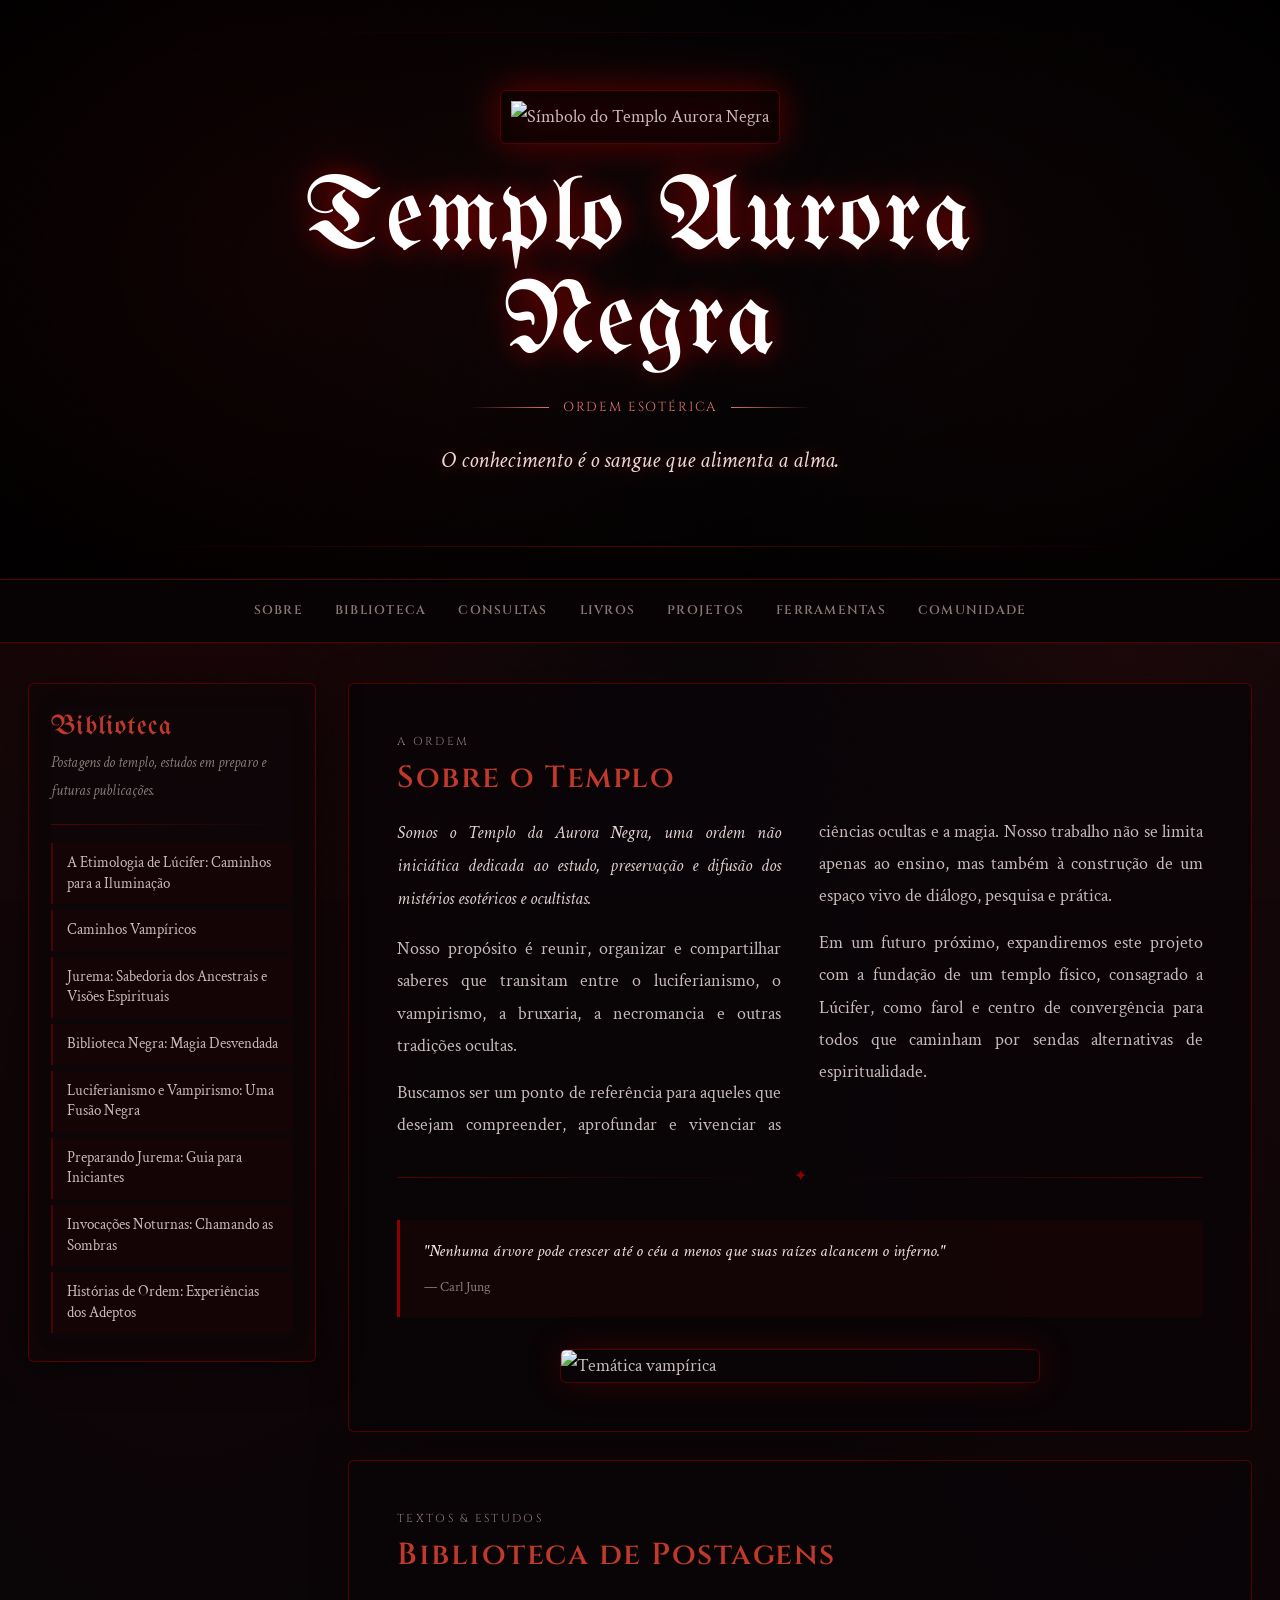
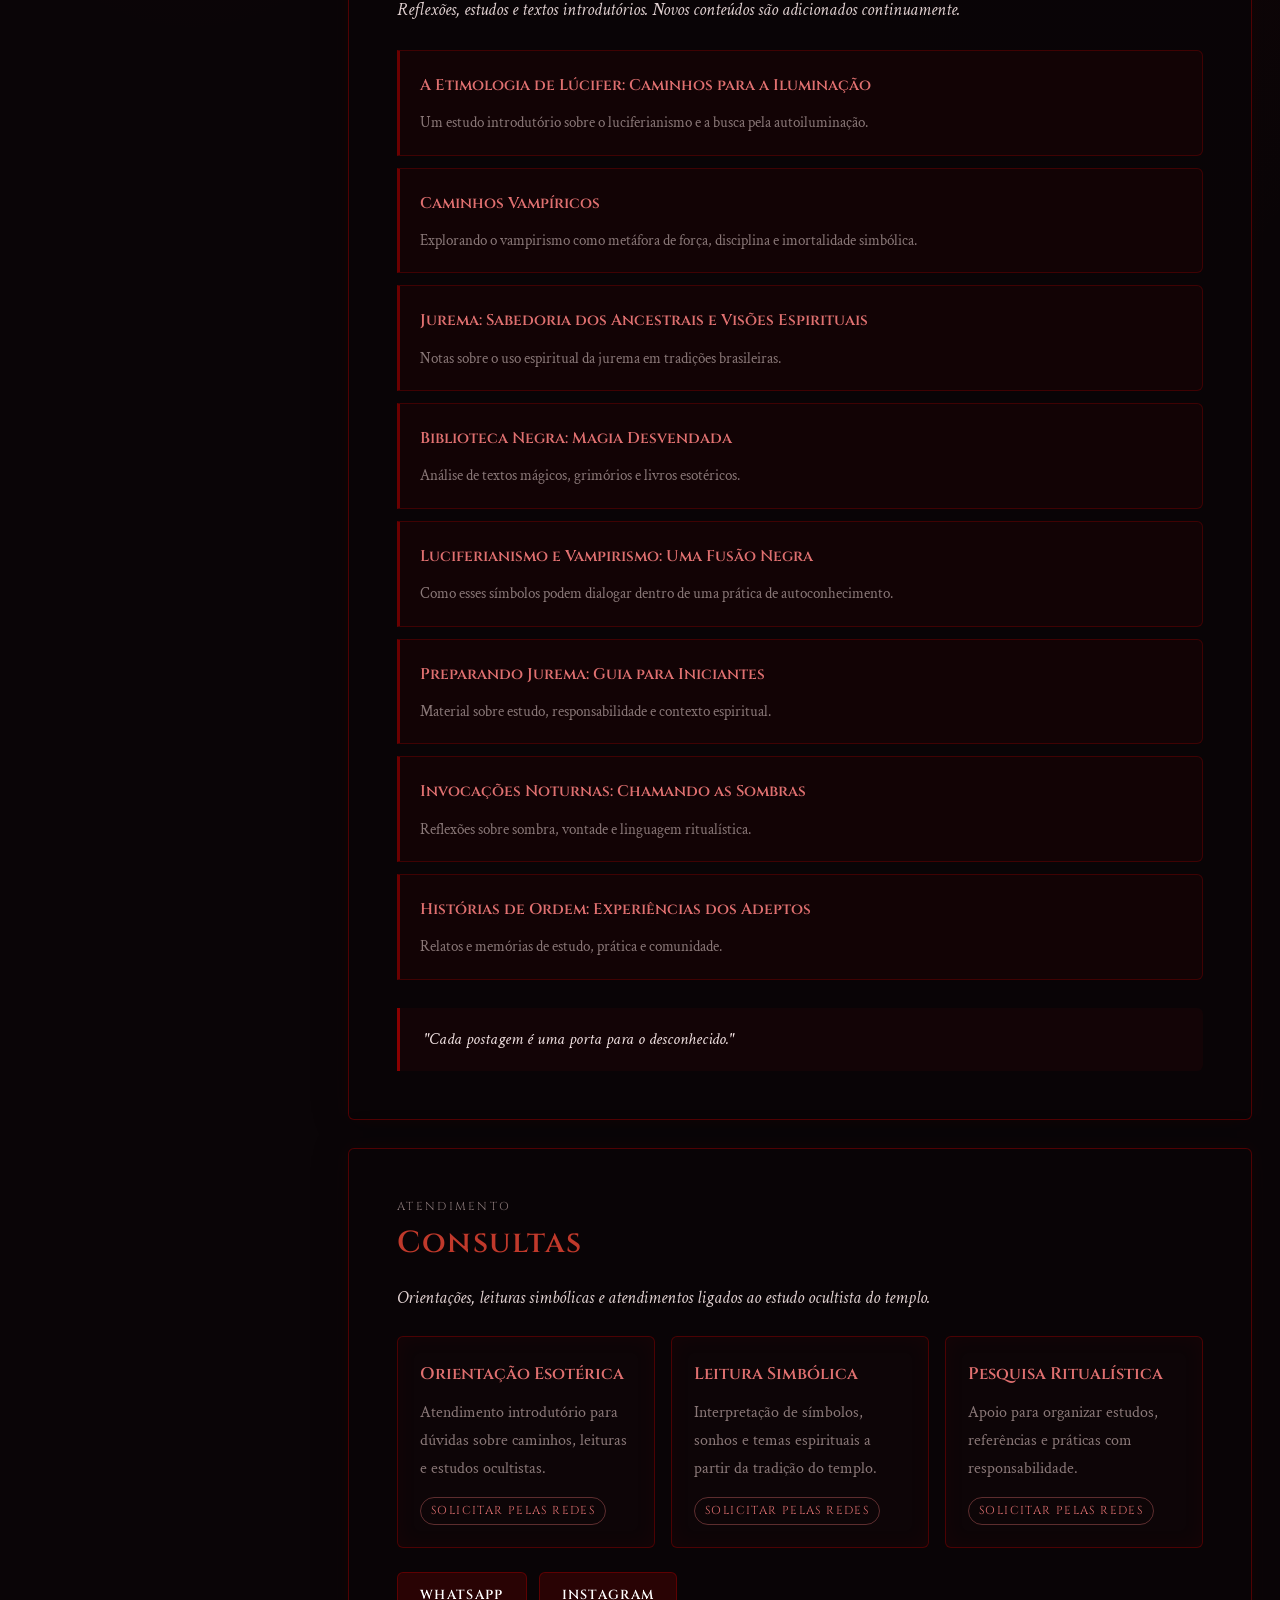
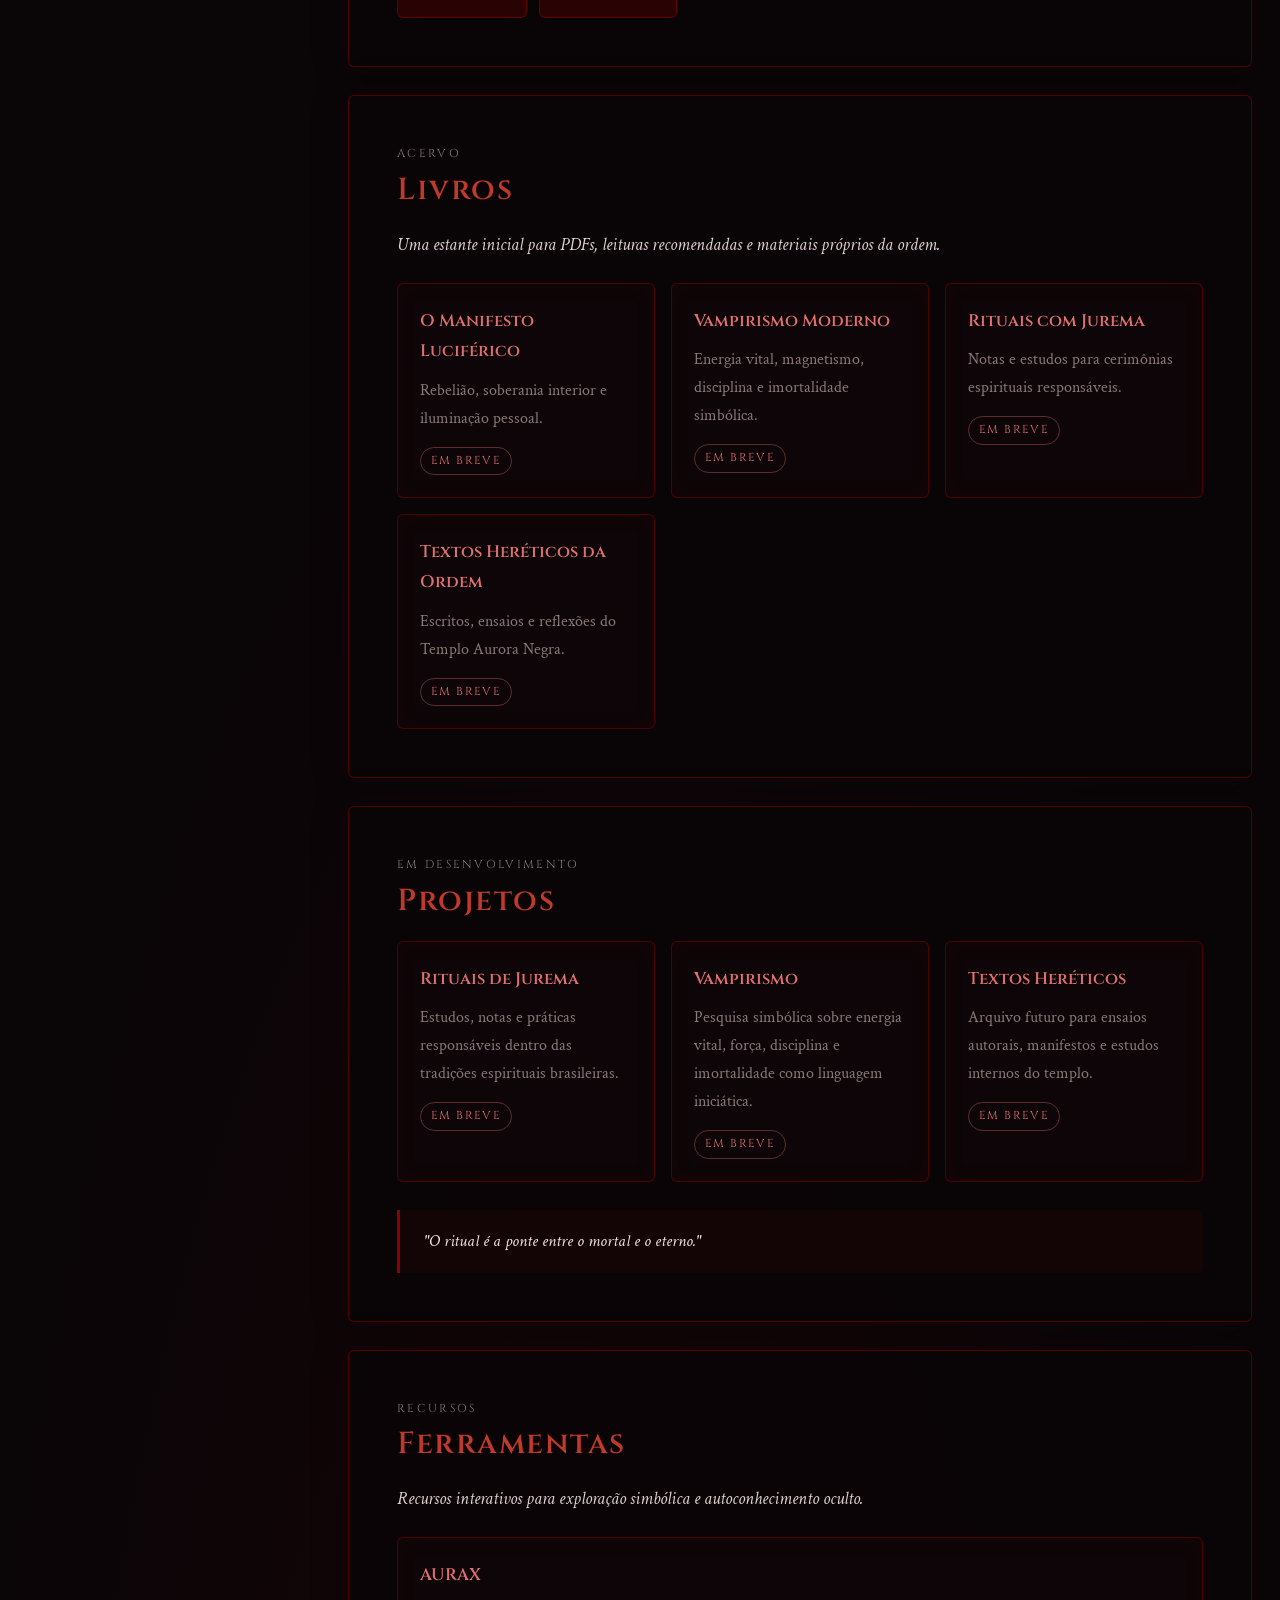
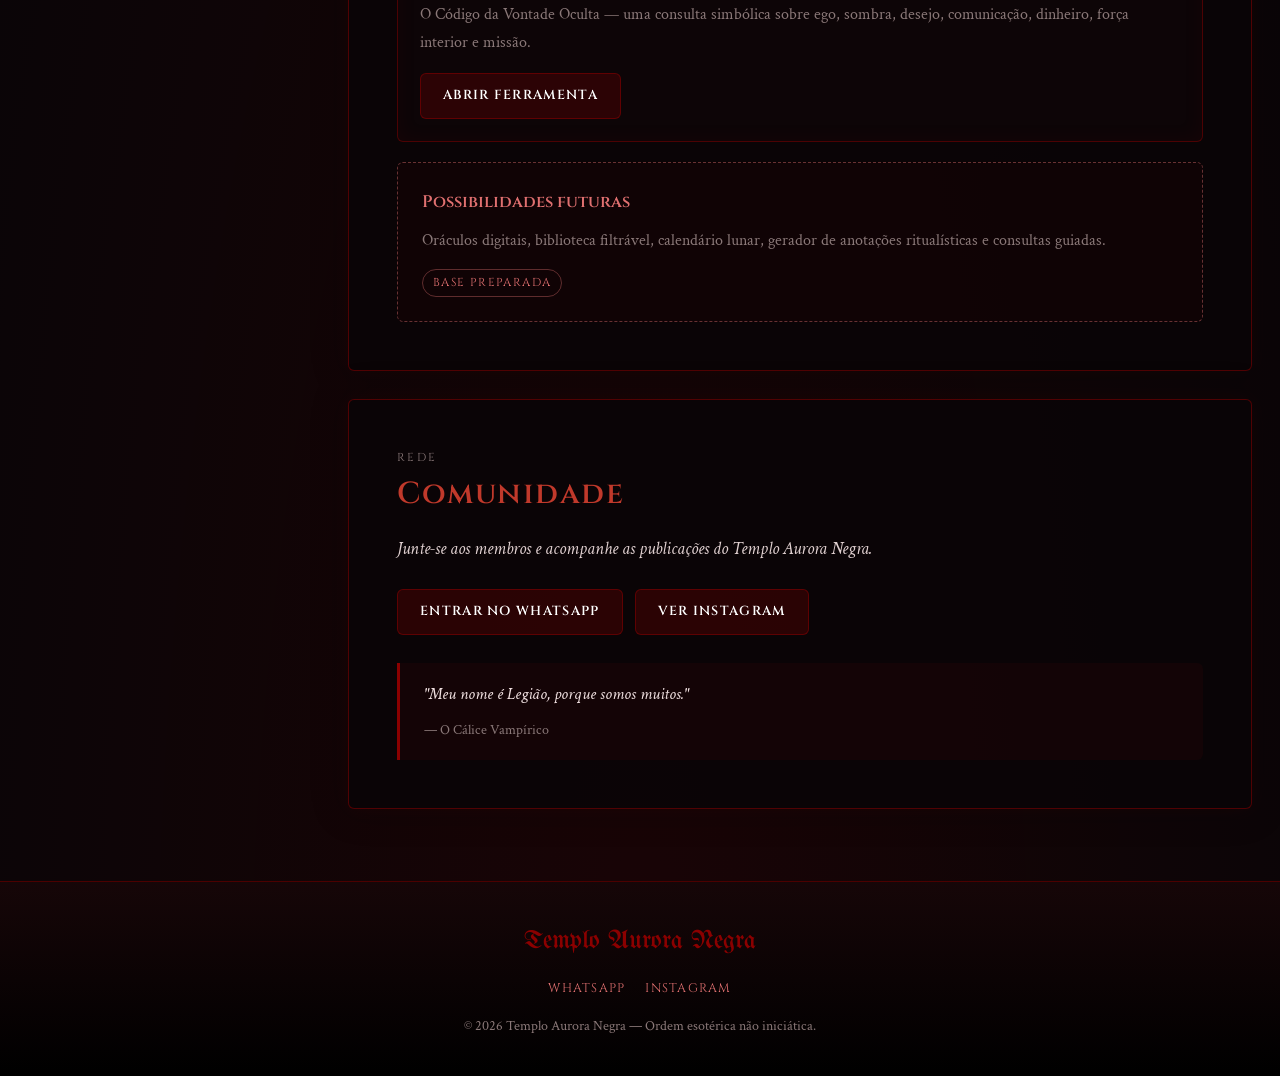
==== commit 9a5e9139: "Add files via upload" ====
--- a/index.html
+++ b/index.html
@@ -6,481 +6,603 @@
     <title>Templo Aurora Negra</title>
     <link rel="preconnect" href="https://fonts.googleapis.com">
     <link rel="preconnect" href="https://fonts.gstatic.com" crossorigin>
-    <link href="https://fonts.googleapis.com/css2?family=Cinzel:wght@400;600;700&family=UnifrakturMaguntia&display=swap" rel="stylesheet">
+    <link href="https://fonts.googleapis.com/css2?family=Cinzel:wght@400;500;600;700&family=UnifrakturMaguntia&family=Crimson+Text:ital,wght@0,400;0,600;1,400;1,600&display=swap" rel="stylesheet">
     <style>
+        /* ── TOKENS ───────────────────────────────────────────── */
         :root {
-            --black: #050303;
-            --black-soft: #0e0808;
-            --wine: #800020;
-            --wine-dark: #3b080f;
-            --red: #c41e3a;
-            --red-soft: #e06476;
-            --text: #d8d0d0;
-            --muted: #9d8d8d;
-            --panel: rgba(7, 4, 4, 0.86);
-            --panel-strong: rgba(18, 8, 9, 0.94);
-            --border: rgba(128, 0, 32, 0.72);
-            --shadow: rgba(128, 0, 32, 0.34);
-            --sidebar-width: 292px;
-        }
-
-        * {
-            box-sizing: border-box;
-        }
-
-        html {
-            scroll-behavior: smooth;
-        }
+            --ink:       #0a0507;
+            --ink-soft:  #110809;
+            --crimson:   #8b0000;
+            --crimson-2: #6b0000;
+            --ember:     #c0392b;
+            --rose:      #e07070;
+            --ash:       #c8baba;
+            --dusk:      #8a7878;
+            --veil:      rgba(10, 5, 7, 0.88);
+            --veil-deep: rgba(14, 6, 8, 0.96);
+            --seam:      rgba(139, 0, 0, 0.55);
+            --glow:      rgba(139, 0, 0, 0.28);
+            --sidebar-w: 288px;
+            --r:         6px;
+        }
+
+        *, *::before, *::after { box-sizing: border-box; margin: 0; }
+
+        html { scroll-behavior: smooth; }
 
         body {
             min-height: 100vh;
-            margin: 0;
-            font-family: 'Cinzel', serif;
-            color: var(--text);
-            background:
-                radial-gradient(circle at 20% 0%, rgba(128, 0, 32, 0.22), transparent 30%),
-                radial-gradient(circle at 85% 18%, rgba(196, 30, 58, 0.14), transparent 24%),
-                linear-gradient(135deg, #000000, #1b090b 38%, #050303 100%);
-            line-height: 1.75;
+            font-family: 'Crimson Text', Georgia, serif;
+            font-size: 18px;
+            color: var(--ash);
+            line-height: 1.8;
+            background: var(--ink);
+            background-image:
+                radial-gradient(ellipse 60% 40% at 15% 0%, rgba(139,0,0,0.18) 0%, transparent 70%),
+                radial-gradient(ellipse 50% 35% at 88% 12%, rgba(180,30,30,0.1) 0%, transparent 60%),
+                radial-gradient(ellipse 80% 60% at 50% 100%, rgba(80,0,0,0.22) 0%, transparent 70%);
             overflow-x: hidden;
         }
 
-        body::before {
-            content: "";
+        /* subtle parchment grain */
+        body::after {
+            content: '';
             position: fixed;
             inset: 0;
-            background-image:
-                linear-gradient(rgba(255, 255, 255, 0.018) 1px, transparent 1px),
-                linear-gradient(90deg, rgba(255, 255, 255, 0.014) 1px, transparent 1px);
-            background-size: 48px 48px;
+            background-image: url("data:image/svg+xml,%3Csvg xmlns='http://www.w3.org/2000/svg' width='300' height='300'%3E%3Cfilter id='n'%3E%3CfeTurbulence type='fractalNoise' baseFrequency='0.75' numOctaves='4' stitchTiles='stitch'/%3E%3C/filter%3E%3Crect width='300' height='300' filter='url(%23n)' opacity='0.04'/%3E%3C/svg%3E");
             pointer-events: none;
-            opacity: 0.35;
-        }
-
-        a {
-            color: var(--red-soft);
-            text-decoration: none;
-            transition: color 0.2s ease, border-color 0.2s ease, background 0.2s ease;
-        }
-
-        a:hover,
-        a:focus-visible {
-            color: #ffffff;
-        }
+            opacity: 0.6;
+            z-index: 0;
+        }
+
+        a { color: var(--rose); text-decoration: none; transition: color .2s; }
+        a:hover, a:focus-visible { color: #fff; }
 
         img {
             max-width: 100%;
             height: auto;
-            border: 2px solid var(--border);
-            border-radius: 8px;
-            box-shadow: 0 0 24px var(--shadow);
-            background: var(--black-soft);
-        }
-
+            border: 1px solid var(--seam);
+            border-radius: var(--r);
+            box-shadow: 0 0 32px var(--glow);
+        }
+
+        /* ── HEADER ───────────────────────────────────────────── */
         .site-header {
             position: relative;
-            min-height: 520px;
+            min-height: 580px;
             display: grid;
             place-items: center;
-            padding: 56px 24px 72px;
+            padding: 80px 24px 88px;
             text-align: center;
-            border-bottom: 2px solid var(--border);
-            box-shadow: 0 18px 40px rgba(0, 0, 0, 0.45);
+            border-bottom: 1px solid var(--seam);
             overflow: hidden;
-        }
-
-        .site-header::before {
-            content: "";
+            z-index: 1;
+        }
+
+        .site-header__bg {
             position: absolute;
             inset: 0;
             background:
-                linear-gradient(rgba(0, 0, 0, 0.54), rgba(0, 0, 0, 0.8)),
-                url("https://i.ibb.co/ZzkKCNTX/1000001097.png") center/320px no-repeat;
-            opacity: 0.52;
-        }
-
-        .site-header::after {
-            content: "";
+                linear-gradient(to bottom, rgba(0,0,0,0.6) 0%, rgba(0,0,0,0.85) 100%),
+                url("https://i.ibb.co/ZzkKCNTX/1000001097.png") center / 280px no-repeat;
+            opacity: 0.55;
+        }
+
+        /* radial vignette over background */
+        .site-header__vignette {
             position: absolute;
             inset: 0;
-            background: radial-gradient(circle, transparent 0 34%, rgba(0, 0, 0, 0.8) 78%);
+            background: radial-gradient(ellipse 70% 70% at 50% 50%, transparent 30%, rgba(0,0,0,0.85) 100%);
             pointer-events: none;
         }
+
+        /* decorative horizontal rule lines */
+        .site-header::before,
+        .site-header::after {
+            content: '';
+            position: absolute;
+            left: 10%;
+            right: 10%;
+            height: 1px;
+            background: linear-gradient(to right, transparent, var(--seam), transparent);
+        }
+        .site-header::before { top: 32px; }
+        .site-header::after  { bottom: 32px; }
 
         .hero-content {
             position: relative;
-            z-index: 1;
-            max-width: 940px;
+            z-index: 2;
+            max-width: 860px;
         }
 
         .sigil {
-            width: 168px;
+            width: 140px;
             aspect-ratio: 1;
             object-fit: contain;
-            margin-bottom: 18px;
-            padding: 8px;
-            background: rgba(0, 0, 0, 0.58);
-        }
-
-        h1,
-        h2,
-        h3 {
-            color: var(--red);
-            line-height: 1.12;
-            margin: 0;
+            margin-bottom: 24px;
+            padding: 10px;
+            background: rgba(0,0,0,0.55);
+            border: 1px solid var(--seam);
+            filter: drop-shadow(0 0 20px rgba(139,0,0,0.7));
+            animation: pulse-glow 4s ease-in-out infinite;
+        }
+
+        @keyframes pulse-glow {
+            0%, 100% { filter: drop-shadow(0 0 18px rgba(139,0,0,0.65)); }
+            50%       { filter: drop-shadow(0 0 32px rgba(192,57,43,0.9)); }
         }
 
         h1 {
             font-family: 'UnifrakturMaguntia', cursive;
-            font-size: clamp(3.1rem, 8vw, 6.4rem);
+            font-size: clamp(3rem, 9vw, 6.5rem);
             font-weight: 400;
-            text-shadow: 0 0 18px rgba(128, 0, 32, 0.96), 0 0 36px rgba(128, 0, 32, 0.72);
-        }
-
-        h2 {
-            font-size: clamp(1.65rem, 3vw, 2.45rem);
-            margin-bottom: 18px;
-        }
-
-        h3 {
-            font-size: 1.15rem;
-            margin-bottom: 10px;
+            color: #fff;
+            line-height: 1;
+            text-shadow:
+                0 0 24px rgba(139,0,0,0.9),
+                0 0 60px rgba(139,0,0,0.5);
+            letter-spacing: 0.02em;
+        }
+
+        .hero-divider {
+            display: flex;
+            align-items: center;
+            gap: 14px;
+            justify-content: center;
+            margin: 20px 0;
+        }
+        .hero-divider span {
+            display: block;
+            height: 1px;
+            width: 80px;
+            background: linear-gradient(to right, transparent, var(--rose));
+        }
+        .hero-divider span:last-child {
+            background: linear-gradient(to left, transparent, var(--rose));
+        }
+        .hero-divider em {
+            font-style: normal;
+            color: var(--rose);
+            font-size: 1.1rem;
+            font-family: 'Cinzel', serif;
+            letter-spacing: 0.14em;
+            font-size: 0.82rem;
+            text-transform: uppercase;
         }
 
         .hero-kicker {
-            max-width: 760px;
-            margin: 18px auto 0;
-            color: #f1e8e8;
-            font-size: 1.12rem;
-            text-shadow: 0 0 12px rgba(128, 0, 32, 0.95);
-        }
-
+            font-family: 'Crimson Text', serif;
+            font-style: italic;
+            font-size: clamp(1.1rem, 2.5vw, 1.45rem);
+            color: #e8d8d8;
+            text-shadow: 0 0 16px rgba(139,0,0,0.8);
+            max-width: 680px;
+            margin: 0 auto;
+        }
+
+        /* ── NAV ──────────────────────────────────────────────── */
         .top-nav {
             position: sticky;
             top: 0;
-            z-index: 20;
+            z-index: 30;
             display: flex;
             justify-content: center;
-            gap: 8px;
+            gap: 4px;
             flex-wrap: wrap;
-            padding: 14px 18px;
-            background: rgba(5, 3, 3, 0.94);
-            border-bottom: 1px solid rgba(128, 0, 32, 0.72);
-            backdrop-filter: blur(14px);
+            padding: 12px 20px;
+            background: rgba(8, 3, 4, 0.97);
+            border-bottom: 1px solid var(--seam);
+            backdrop-filter: blur(18px);
         }
 
         .top-nav a {
-            min-height: 40px;
             display: inline-flex;
             align-items: center;
-            justify-content: center;
-            padding: 8px 14px;
-            border: 1px solid transparent;
-            border-radius: 6px;
-            color: var(--red-soft);
-            font-size: 0.92rem;
-            font-weight: 700;
-            letter-spacing: 0;
-        }
-
-        .top-nav a:hover,
-        .top-nav a:focus-visible {
-            color: #ffffff;
-            border-color: var(--border);
-            background: rgba(128, 0, 32, 0.16);
-        }
-
+            height: 38px;
+            padding: 0 14px;
+            font-family: 'Cinzel', serif;
+            font-size: 0.78rem;
+            font-weight: 600;
+            letter-spacing: 0.1em;
+            text-transform: uppercase;
+            color: var(--dusk);
+            border-radius: 4px;
+            transition: color .2s, background .2s;
+        }
+        .top-nav a:hover, .top-nav a:focus-visible {
+            color: #fff;
+            background: rgba(139,0,0,0.18);
+        }
+
+        /* ── LAYOUT ───────────────────────────────────────────── */
         .page-shell {
             position: relative;
             z-index: 1;
             display: grid;
-            grid-template-columns: var(--sidebar-width) minmax(0, 1fr);
-            gap: 28px;
-            width: min(1440px, 100%);
+            grid-template-columns: var(--sidebar-w) minmax(0,1fr);
+            gap: 32px;
+            width: min(1420px, 100%);
             margin: 0 auto;
-            padding: 32px 24px 56px;
+            padding: 40px 28px 72px;
             align-items: start;
         }
 
+        /* ── SIDEBAR ──────────────────────────────────────────── */
         .library-sidebar {
             position: sticky;
-            top: 84px;
-            max-height: calc(100vh - 108px);
+            top: 76px;
+            max-height: calc(100vh - 100px);
             overflow: auto;
-            padding: 22px;
-            background: linear-gradient(180deg, rgba(20, 8, 10, 0.96), rgba(0, 0, 0, 0.92));
-            border: 1px solid var(--border);
-            border-radius: 8px;
-            box-shadow: 0 0 28px rgba(0, 0, 0, 0.35), inset 0 0 20px rgba(128, 0, 32, 0.12);
+            padding: 28px 22px;
+            background: var(--veil-deep);
+            border: 1px solid var(--seam);
+            border-radius: var(--r);
+            box-shadow: 0 0 40px rgba(0,0,0,0.5), inset 0 0 28px rgba(139,0,0,0.07);
         }
 
         .library-sidebar h2 {
-            margin-bottom: 8px;
-            font-size: 1.5rem;
             font-family: 'UnifrakturMaguntia', cursive;
+            font-size: 1.7rem;
             font-weight: 400;
+            color: var(--ember);
+            margin-bottom: 6px;
         }
 
         .sidebar-note {
-            margin: 0 0 18px;
-            color: var(--muted);
-            font-size: 0.88rem;
-            line-height: 1.5;
+            color: var(--dusk);
+            font-style: italic;
+            font-size: 0.95rem;
+            margin-bottom: 20px;
+        }
+
+        .sidebar-rule {
+            height: 1px;
+            background: linear-gradient(to right, var(--seam), transparent);
+            margin-bottom: 18px;
         }
 
         .library-list {
+            list-style: none;
+            padding: 0;
             display: grid;
-            gap: 8px;
-            margin: 0;
-            padding: 0;
-            list-style: none;
+            gap: 6px;
         }
 
         .library-list a {
             display: block;
-            padding: 10px 12px;
-            border-left: 3px solid rgba(128, 0, 32, 0.72);
-            border-radius: 4px;
-            color: var(--text);
-            background: rgba(128, 0, 32, 0.08);
-            font-size: 0.88rem;
-            line-height: 1.35;
-        }
-
-        .library-list a:hover,
-        .library-list a:focus-visible {
-            color: #ffffff;
-            border-left-color: var(--red-soft);
-            background: rgba(128, 0, 32, 0.22);
-        }
-
-        .content {
-            display: grid;
-            gap: 26px;
-        }
-
+            padding: 10px 14px;
+            color: var(--ash);
+            font-size: 0.92rem;
+            line-height: 1.4;
+            border-left: 2px solid rgba(139,0,0,0.45);
+            border-radius: 0 4px 4px 0;
+            background: rgba(139,0,0,0.06);
+            transition: all .18s;
+        }
+        .library-list a:hover, .library-list a:focus-visible {
+            color: #fff;
+            border-left-color: var(--rose);
+            background: rgba(139,0,0,0.16);
+            padding-left: 18px;
+        }
+
+        /* ── MAIN CONTENT ─────────────────────────────────────── */
+        .content { display: grid; gap: 28px; }
+
+        /* ── PANELS ───────────────────────────────────────────── */
         .section-panel {
-            padding: clamp(26px, 4vw, 44px);
-            background: var(--panel);
-            border: 1px solid var(--border);
-            border-radius: 8px;
-            box-shadow: 0 0 30px rgba(0, 0, 0, 0.28), 0 0 22px rgba(128, 0, 32, 0.14);
+            padding: clamp(28px, 4vw, 48px);
+            background: var(--veil);
+            border: 1px solid var(--seam);
+            border-radius: var(--r);
+            box-shadow: 0 0 36px rgba(0,0,0,0.3), 0 0 20px rgba(139,0,0,0.1);
             scroll-margin-top: 90px;
         }
 
-        .section-panel > p,
-        .section-panel li {
-            color: var(--text);
+        h2 {
+            font-family: 'Cinzel', serif;
+            font-size: clamp(1.3rem, 2.5vw, 1.9rem);
+            font-weight: 600;
+            color: var(--ember);
+            line-height: 1.15;
+            margin-bottom: 20px;
+            letter-spacing: 0.05em;
+        }
+
+        h3 {
+            font-family: 'Cinzel', serif;
+            font-size: 1.05rem;
+            font-weight: 600;
+            color: var(--rose);
+            margin-bottom: 10px;
+        }
+
+        /* section eyebrow */
+        .eyebrow {
+            display: block;
+            font-family: 'Cinzel', serif;
+            font-size: 0.72rem;
+            letter-spacing: 0.2em;
+            text-transform: uppercase;
+            color: var(--dusk);
+            margin-bottom: 8px;
+        }
+
+        .section-divider {
+            display: flex;
+            align-items: center;
+            gap: 12px;
+            margin: 22px 0;
+        }
+        .section-divider::before,
+        .section-divider::after {
+            content: '';
+            flex: 1;
+            height: 1px;
+            background: linear-gradient(to right, var(--seam), transparent);
+        }
+        .section-divider::after {
+            background: linear-gradient(to left, var(--seam), transparent);
+        }
+        .section-divider span {
+            color: var(--crimson);
+            font-size: 1rem;
         }
 
         .lead {
-            margin-top: 0;
-            color: #e9dddd;
-            font-size: 1.03rem;
+            font-size: 1.15rem;
+            color: #e0d0d0;
+            font-style: italic;
+            margin-bottom: 18px;
         }
 
         .text-columns {
             column-count: 2;
-            column-gap: 34px;
+            column-gap: 38px;
             text-align: justify;
         }
+        .text-columns p + p { margin-top: 14px; }
 
         .feature-image {
             display: block;
-            width: min(520px, 100%);
-            margin: 26px auto 0;
+            width: min(480px, 100%);
+            margin: 32px auto 0;
         }
 
         blockquote {
-            margin: 26px 0 0;
-            padding: 14px 18px;
-            color: #ffffff;
-            background: rgba(128, 0, 32, 0.1);
-            border-left: 4px solid var(--wine);
-            border-radius: 4px;
+            margin: 28px 0 0;
+            padding: 16px 20px 16px 24px;
+            color: #f0e0e0;
+            background: rgba(139,0,0,0.08);
+            border-left: 3px solid var(--crimson);
+            border-radius: 0 var(--r) var(--r) 0;
             font-style: italic;
-        }
-
+            font-size: 1.08rem;
+        }
+        blockquote cite {
+            display: block;
+            margin-top: 8px;
+            color: var(--dusk);
+            font-style: normal;
+            font-size: 0.88rem;
+        }
+
+        /* ── CARDS ────────────────────────────────────────────── */
         .card-grid {
             display: grid;
-            grid-template-columns: repeat(auto-fit, minmax(230px, 1fr));
+            grid-template-columns: repeat(auto-fit, minmax(220px, 1fr));
             gap: 16px;
             margin-top: 22px;
         }
 
         .card {
-            min-height: 178px;
-            padding: 20px;
-            background: var(--panel-strong);
-            border: 1px solid rgba(128, 0, 32, 0.6);
-            border-radius: 8px;
-            box-shadow: inset 0 0 18px rgba(128, 0, 32, 0.08);
-        }
-
+            padding: 22px;
+            background: var(--veil-deep);
+            border: 1px solid rgba(139,0,0,0.5);
+            border-radius: var(--r);
+            box-shadow: inset 0 0 20px rgba(139,0,0,0.07);
+            transition: border-color .2s, box-shadow .2s;
+        }
+        .card:hover {
+            border-color: var(--rose);
+            box-shadow: inset 0 0 20px rgba(139,0,0,0.1), 0 0 24px rgba(139,0,0,0.15);
+        }
         .card p {
+            color: var(--dusk);
+            font-size: 0.97rem;
             margin: 0;
-            color: var(--muted);
-            font-size: 0.95rem;
         }
 
         .tag {
             display: inline-flex;
             align-items: center;
-            min-height: 28px;
-            margin-top: 16px;
-            padding: 4px 10px;
-            border: 1px solid rgba(224, 100, 118, 0.42);
+            margin-top: 14px;
+            padding: 3px 10px;
+            border: 1px solid rgba(224,112,112,0.38);
             border-radius: 999px;
-            color: var(--red-soft);
-            font-size: 0.78rem;
-            font-weight: 700;
-        }
-
+            color: var(--rose);
+            font-family: 'Cinzel', serif;
+            font-size: 0.72rem;
+            letter-spacing: 0.12em;
+            text-transform: uppercase;
+        }
+
+        /* ── POST LIST ────────────────────────────────────────── */
         .post-list {
+            list-style: none;
+            padding: 0;
             display: grid;
-            gap: 14px;
-            margin: 24px 0 0;
-            padding: 0;
-            list-style: none;
+            gap: 12px;
+            margin-top: 24px;
         }
 
         .post-card {
-            padding: 18px;
-            background: rgba(128, 0, 32, 0.08);
-            border: 1px solid rgba(128, 0, 32, 0.42);
-            border-left: 4px solid var(--wine);
-            border-radius: 8px;
-        }
-
+            padding: 18px 20px;
+            background: rgba(139,0,0,0.07);
+            border: 1px solid rgba(139,0,0,0.38);
+            border-left: 3px solid var(--crimson-2);
+            border-radius: 0 var(--r) var(--r) 0;
+            transition: background .2s, border-left-color .2s;
+        }
+        .post-card:hover {
+            background: rgba(139,0,0,0.13);
+            border-left-color: var(--rose);
+        }
         .post-card a {
-            color: var(--red-soft);
-            font-weight: 700;
-        }
-
+            font-family: 'Cinzel', serif;
+            font-size: 0.97rem;
+            font-weight: 600;
+            color: var(--rose);
+        }
         .post-card p {
             margin: 8px 0 0;
-            color: var(--muted);
+            color: var(--dusk);
             font-size: 0.95rem;
         }
 
+        /* ── BUTTONS ──────────────────────────────────────────── */
         .consult-actions {
             display: flex;
             flex-wrap: wrap;
             gap: 12px;
-            margin-top: 22px;
+            margin-top: 24px;
         }
 
         .button-link {
-            min-height: 44px;
+            min-height: 46px;
             display: inline-flex;
             align-items: center;
             justify-content: center;
-            padding: 9px 16px;
-            border: 1px solid var(--border);
-            border-radius: 6px;
-            color: #ffffff;
-            background: rgba(128, 0, 32, 0.28);
-            font-weight: 700;
-        }
-
-        .button-link:hover,
-        .button-link:focus-visible {
-            background: rgba(196, 30, 58, 0.34);
-        }
-
+            padding: 10px 22px;
+            border: 1px solid var(--seam);
+            border-radius: var(--r);
+            color: #fff;
+            background: rgba(139,0,0,0.25);
+            font-family: 'Cinzel', serif;
+            font-size: 0.82rem;
+            font-weight: 600;
+            letter-spacing: 0.1em;
+            text-transform: uppercase;
+            transition: background .2s, border-color .2s, box-shadow .2s;
+        }
+        .button-link:hover, .button-link:focus-visible {
+            background: rgba(192,57,43,0.38);
+            border-color: var(--rose);
+            box-shadow: 0 0 16px rgba(139,0,0,0.3);
+            color: #fff;
+        }
+
+        /* ── TOOL PLACEHOLDER ─────────────────────────────────── */
         .tool-placeholder {
-            display: grid;
-            gap: 12px;
             margin-top: 20px;
-            padding: 22px;
-            border: 1px dashed rgba(224, 100, 118, 0.54);
-            border-radius: 8px;
-            background: rgba(128, 0, 32, 0.07);
-        }
-
+            padding: 24px;
+            border: 1px dashed rgba(224,112,112,0.42);
+            border-radius: var(--r);
+            background: rgba(139,0,0,0.05);
+        }
+
+        /* ── FOOTER ───────────────────────────────────────────── */
         .site-footer {
             position: relative;
             z-index: 1;
-            padding: 28px 20px;
-            color: var(--muted);
+            padding: 36px 20px;
             text-align: center;
-            background: linear-gradient(to top, #000000, #26070d);
-            border-top: 2px solid var(--border);
+            background: linear-gradient(to top, #000 0%, #160608 100%);
+            border-top: 1px solid var(--seam);
+        }
+
+        .footer-sigil {
+            font-family: 'UnifrakturMaguntia', cursive;
+            font-size: 1.6rem;
+            color: var(--crimson);
+            display: block;
+            margin-bottom: 10px;
         }
 
         .site-footer p {
-            margin: 0;
-        }
-
-        .fade-section {
+            color: var(--dusk);
+            font-size: 0.88rem;
+        }
+
+        .footer-links {
+            display: flex;
+            justify-content: center;
+            gap: 20px;
+            margin: 14px 0;
+            font-family: 'Cinzel', serif;
+            font-size: 0.78rem;
+            letter-spacing: 0.1em;
+            text-transform: uppercase;
+        }
+
+        /* ── FADE IN ──────────────────────────────────────────── */
+        .fade-in {
             opacity: 0;
-            transform: translateY(24px);
-            transition: opacity 0.8s ease, transform 0.8s ease;
-        }
-
-        .fade-section.is-visible {
+            transform: translateY(20px);
+            transition: opacity .75s ease, transform .75s ease;
+        }
+        .fade-in.visible {
             opacity: 1;
-            transform: translateY(0);
-        }
-
+            transform: none;
+        }
+
+        /* ── RESPONSIVE ───────────────────────────────────────── */
         @media (max-width: 980px) {
             .page-shell {
                 grid-template-columns: 1fr;
-                padding-inline: 16px;
+                padding-inline: 18px;
             }
-
             .library-sidebar {
-                position: relative;
-                top: auto;
+                position: static;
                 max-height: none;
             }
-
             .library-list {
-                grid-template-columns: repeat(auto-fit, minmax(220px, 1fr));
+                grid-template-columns: repeat(auto-fit, minmax(200px, 1fr));
             }
         }
 
-        @media (max-width: 720px) {
-            .site-header {
-                min-height: 460px;
-                padding: 38px 18px 54px;
-            }
-
-            .sigil {
-                width: 132px;
-            }
-
+        @media (max-width: 680px) {
+            .site-header { min-height: 480px; padding: 60px 18px 68px; }
+            .sigil { width: 110px; }
             .top-nav {
                 justify-content: flex-start;
                 overflow-x: auto;
                 flex-wrap: nowrap;
+                scrollbar-width: none;
             }
-
-            .top-nav a {
-                flex: 0 0 auto;
-                font-size: 0.86rem;
-            }
-
-            .text-columns {
-                column-count: 1;
-                text-align: left;
-            }
-
-            .card-grid {
-                grid-template-columns: 1fr;
-            }
+            .top-nav::-webkit-scrollbar { display: none; }
+            .top-nav a { flex: 0 0 auto; }
+            .text-columns { column-count: 1; text-align: left; }
+            .card-grid { grid-template-columns: 1fr; }
+        }
+
+        @media (prefers-reduced-motion: reduce) {
+            .fade-in { opacity: 1; transform: none; transition: none; }
+            .sigil { animation: none; }
         }
     </style>
 </head>
 <body>
+
+    <!-- ═══ HEADER ═══════════════════════════════════════════ -->
     <header class="site-header" id="inicio">
+        <div class="site-header__bg" aria-hidden="true"></div>
+        <div class="site-header__vignette" aria-hidden="true"></div>
         <div class="hero-content">
-            <img class="sigil" src="https://i.ibb.co/ZzkKCNTX/1000001097.png" alt="Símbolo luciférico do Templo Aurora Negra">
+            <img class="sigil"
+                 src="https://i.ibb.co/ZzkKCNTX/1000001097.png"
+                 alt="Símbolo do Templo Aurora Negra">
             <h1>Templo Aurora Negra</h1>
+            <div class="hero-divider" aria-hidden="true">
+                <span></span>
+                <em>Ordem Esotérica</em>
+                <span></span>
+            </div>
             <p class="hero-kicker">O conhecimento é o sangue que alimenta a alma.</p>
         </div>
     </header>
 
+    <!-- ═══ NAVEGAÇÃO ════════════════════════════════════════ -->
     <nav class="top-nav" aria-label="Navegação principal">
         <a href="#sobre">Sobre</a>
         <a href="#biblioteca">Biblioteca</a>
@@ -492,54 +614,81 @@
     </nav>
 
     <div class="page-shell">
-        <aside class="library-sidebar" id="biblioteca" aria-labelledby="biblioteca-titulo">
-            <h2 id="biblioteca-titulo">Biblioteca</h2>
+
+        <!-- ═══ SIDEBAR ══════════════════════════════════════ -->
+        <aside class="library-sidebar" id="biblioteca" aria-labelledby="lib-titulo">
+            <h2 id="lib-titulo">Biblioteca</h2>
             <p class="sidebar-note">Postagens do templo, estudos em preparo e futuras publicações.</p>
+            <div class="sidebar-rule"></div>
             <ul class="library-list" id="libraryList"></ul>
         </aside>
 
+        <!-- ═══ CONTEÚDO PRINCIPAL ═══════════════════════════ -->
         <main class="content">
-            <section class="section-panel fade-section" id="sobre">
-                <h2>Sobre a Ordem</h2>
+
+            <!-- SOBRE -->
+            <section class="section-panel fade-in" id="sobre">
+                <span class="eyebrow">A Ordem</span>
+                <h2>Sobre o Templo</h2>
                 <div class="text-columns">
                     <p class="lead">Somos o Templo da Aurora Negra, uma ordem não iniciática dedicada ao estudo, preservação e difusão dos mistérios esotéricos e ocultistas.</p>
                     <p>Nosso propósito é reunir, organizar e compartilhar saberes que transitam entre o luciferianismo, o vampirismo, a bruxaria, a necromancia e outras tradições ocultas.</p>
                     <p>Buscamos ser um ponto de referência para aqueles que desejam compreender, aprofundar e vivenciar as ciências ocultas e a magia. Nosso trabalho não se limita apenas ao ensino, mas também à construção de um espaço vivo de diálogo, pesquisa e prática.</p>
                     <p>Em um futuro próximo, expandiremos este projeto com a fundação de um templo físico, consagrado a Lúcifer, como farol e centro de convergência para todos que caminham por sendas alternativas de espiritualidade.</p>
                 </div>
-                <blockquote>"Nenhuma árvore pode crescer até o céu a menos que suas raízes alcancem o inferno." - Carl Jung</blockquote>
-                <img class="feature-image" src="https://i.ibb.co/DPQ94StC/Whats-App-Image-2025-10-24-at-13-38-10.jpg" alt="Imagem de temática vampírica">
+                <div class="section-divider" aria-hidden="true"><span>✦</span></div>
+                <blockquote>
+                    "Nenhuma árvore pode crescer até o céu a menos que suas raízes alcancem o inferno."
+                    <cite>— Carl Jung</cite>
+                </blockquote>
+                <img class="feature-image"
+                     src="https://i.ibb.co/DPQ94StC/Whats-App-Image-2025-10-24-at-13-38-10.jpg"
+                     alt="Temática vampírica">
             </section>
 
-            <section class="section-panel fade-section" id="postagens">
+            <!-- BIBLIOTECA DE POSTAGENS -->
+            <section class="section-panel fade-in" id="postagens">
+                <span class="eyebrow">Textos & Estudos</span>
                 <h2>Biblioteca de Postagens</h2>
-                <p class="lead">Explore estudos, reflexões e textos introdutórios. Os itens abaixo são gerados por JavaScript para facilitar novas publicações no futuro.</p>
+                <p class="lead">Reflexões, estudos e textos introdutórios. Novos conteúdos são adicionados continuamente.</p>
                 <ul class="post-list" id="postList"></ul>
-                <blockquote>"Cada postagem é uma porta para o desconhecido."</blockquote>
+                <blockquote>
+                    "Cada postagem é uma porta para o desconhecido."
+                </blockquote>
             </section>
 
-            <section class="section-panel fade-section" id="consultas">
+            <!-- CONSULTAS -->
+            <section class="section-panel fade-in" id="consultas">
+                <span class="eyebrow">Atendimento</span>
                 <h2>Consultas</h2>
-                <p class="lead">Espaço reservado para orientações, leituras simbólicas e atendimentos ligados ao estudo ocultista do templo.</p>
+                <p class="lead">Orientações, leituras simbólicas e atendimentos ligados ao estudo ocultista do templo.</p>
                 <div class="card-grid" id="consultList"></div>
-                <div class="consult-actions" aria-label="Contatos para consultas">
-                    <a class="button-link" href="https://chat.whatsapp.com/ETsitk4HFUYKXC299AtYko?mode=wwt">WhatsApp</a>
-                    <a class="button-link" href="https://www.instagram.com/temploauroranegra?igsh=c3Jqa2V6MXdvenRj">Instagram</a>
+                <div class="consult-actions" aria-label="Canais de consulta">
+                    <a class="button-link" href="https://chat.whatsapp.com/ETsitk4HFUYKXC299AtYko?mode=wwt" target="_blank" rel="noopener">
+                        WhatsApp
+                    </a>
+                    <a class="button-link" href="https://www.instagram.com/temploauroranegra?igsh=c3Jqa2V6MXdvenRj" target="_blank" rel="noopener">
+                        Instagram
+                    </a>
                 </div>
             </section>
 
-            <section class="section-panel fade-section" id="livros">
+            <!-- LIVROS -->
+            <section class="section-panel fade-in" id="livros">
+                <span class="eyebrow">Acervo</span>
                 <h2>Livros</h2>
                 <p class="lead">Uma estante inicial para PDFs, leituras recomendadas e materiais próprios da ordem.</p>
                 <div class="card-grid" id="bookList"></div>
             </section>
 
-            <section class="section-panel fade-section" id="projetos">
+            <!-- PROJETOS -->
+            <section class="section-panel fade-in" id="projetos">
+                <span class="eyebrow">Em Desenvolvimento</span>
                 <h2>Projetos</h2>
                 <div class="card-grid">
                     <article class="card">
                         <h3>Rituais de Jurema</h3>
-                        <p>Área em preparo para estudos, notas e práticas responsáveis dentro das tradições brasileiras.</p>
+                        <p>Estudos, notas e práticas responsáveis dentro das tradições espirituais brasileiras.</p>
                         <span class="tag">Em breve</span>
                     </article>
                     <article class="card">
@@ -553,181 +702,132 @@
                         <span class="tag">Em breve</span>
                     </article>
                 </div>
-                <blockquote>"O ritual é a ponte entre o mortal e o eterno."</blockquote>
+                <blockquote>
+                    "O ritual é a ponte entre o mortal e o eterno."
+                </blockquote>
             </section>
 
-            <section class="section-panel fade-section" id="ferramentas">
+            <!-- FERRAMENTAS -->
+            <section class="section-panel fade-in" id="ferramentas">
+                <span class="eyebrow">Recursos</span>
                 <h2>Ferramentas</h2>
-                <p class="lead">Esta área está preparada para receber recursos interativos no futuro.</p>
+                <p class="lead">Recursos interativos para exploração simbólica e autoconhecimento oculto.</p>
                 <div class="card-grid">
                     <article class="card">
                         <h3>AURAX</h3>
-                        <p>O Código da Vontade Oculta: uma consulta simbólica sobre ego, sombra, desejo, comunicação, dinheiro, força interior e missão.</p>
-                        <a class="button-link" href="aurax.html">Abrir ferramenta</a>
+                        <p>O Código da Vontade Oculta — uma consulta simbólica sobre ego, sombra, desejo, comunicação, dinheiro, força interior e missão.</p>
+                        <a class="button-link" href="aurax.html" style="margin-top: 16px; display: inline-flex;">Abrir ferramenta</a>
                     </article>
                 </div>
                 <div class="tool-placeholder">
                     <h3>Possibilidades futuras</h3>
-                    <p>Oráculos digitais, biblioteca filtrável, calendário lunar, gerador de anotações ritualísticas e consultas guiadas podem nascer aqui sem mudar a estrutura do site.</p>
+                    <p style="margin-top: 8px; color: var(--dusk); font-size: 0.97rem;">Oráculos digitais, biblioteca filtrável, calendário lunar, gerador de anotações ritualísticas e consultas guiadas.</p>
                     <span class="tag">Base preparada</span>
                 </div>
             </section>
 
-            <section class="section-panel fade-section" id="comunidade">
+            <!-- COMUNIDADE -->
+            <section class="section-panel fade-in" id="comunidade">
+                <span class="eyebrow">Rede</span>
                 <h2>Comunidade</h2>
-                <p class="lead">Junte-se aos membros e acompanhe as futuras publicações do Templo Aurora Negra.</p>
+                <p class="lead">Junte-se aos membros e acompanhe as publicações do Templo Aurora Negra.</p>
                 <div class="consult-actions">
-                    <a class="button-link" href="https://chat.whatsapp.com/ETsitk4HFUYKXC299AtYko?mode=wwt">Entrar no WhatsApp</a>
-                    <a class="button-link" href="https://www.instagram.com/temploauroranegra?igsh=c3Jqa2V6MXdvenRj">Ver Instagram</a>
+                    <a class="button-link" href="https://chat.whatsapp.com/ETsitk4HFUYKXC299AtYko?mode=wwt" target="_blank" rel="noopener">Entrar no WhatsApp</a>
+                    <a class="button-link" href="https://www.instagram.com/temploauroranegra?igsh=c3Jqa2V6MXdvenRj" target="_blank" rel="noopener">Ver Instagram</a>
                 </div>
-                <blockquote>"Meu nome é Legião, porque somos muitos." - O Cálice Vampírico</blockquote>
+                <blockquote>
+                    "Meu nome é Legião, porque somos muitos."
+                    <cite>— O Cálice Vampírico</cite>
+                </blockquote>
             </section>
+
         </main>
     </div>
 
+    <!-- ═══ FOOTER ════════════════════════════════════════════ -->
     <footer class="site-footer">
-        <p>&copy; 2026 Templo Aurora Negra. Ordem esotérica não iniciática.</p>
+        <span class="footer-sigil">Templo Aurora Negra</span>
+        <nav class="footer-links" aria-label="Redes sociais">
+            <a href="https://chat.whatsapp.com/ETsitk4HFUYKXC299AtYko?mode=wwt" target="_blank" rel="noopener">WhatsApp</a>
+            <a href="https://www.instagram.com/temploauroranegra?igsh=c3Jqa2V6MXdvenRj" target="_blank" rel="noopener">Instagram</a>
+        </nav>
+        <p>&copy; 2026 Templo Aurora Negra &mdash; Ordem esotérica não iniciática.</p>
     </footer>
 
     <script>
+        /* ── DADOS ──────────────────────────────────────────── */
         const posts = [
-            {
-                id: "post1",
-                title: "A Etimologia de Lúcifer: Caminhos para a Iluminação",
-                excerpt: "Um estudo introdutório sobre o luciferianismo e a busca pela autoiluminação."
-            },
-            {
-                id: "post2",
-                title: "Caminhos Vampíricos",
-                excerpt: "Explorando o vampirismo como metáfora de força, disciplina e imortalidade simbólica."
-            },
-            {
-                id: "post3",
-                title: "Jurema: Sabedoria dos Ancestrais e Visões Espirituais",
-                excerpt: "Notas sobre o uso espiritual da jurema em tradições brasileiras."
-            },
-            {
-                id: "post4",
-                title: "Biblioteca Negra: Magia Desvendada",
-                excerpt: "Análise de textos mágicos, grimórios e livros esotéricos."
-            },
-            {
-                id: "post5",
-                title: "Luciferianismo e Vampirismo: Uma Fusão Negra",
-                excerpt: "Como esses símbolos podem dialogar dentro de uma prática de autoconhecimento."
-            },
-            {
-                id: "post6",
-                title: "Preparando Jurema: Guia para Iniciantes",
-                excerpt: "Material futuro sobre estudo, responsabilidade e contexto espiritual."
-            },
-            {
-                id: "post7",
-                title: "Invocações Noturnas: Chamando as Sombras",
-                excerpt: "Reflexões sobre sombra, vontade e linguagem ritualística."
-            },
-            {
-                id: "post8",
-                title: "Histórias de Ordem: Experiências dos Adeptos",
-                excerpt: "Relatos e memórias de estudo, prática e comunidade."
-            }
+            { id:"post1", title:"A Etimologia de Lúcifer: Caminhos para a Iluminação",        excerpt:"Um estudo introdutório sobre o luciferianismo e a busca pela autoiluminação." },
+            { id:"post2", title:"Caminhos Vampíricos",                                         excerpt:"Explorando o vampirismo como metáfora de força, disciplina e imortalidade simbólica." },
+            { id:"post3", title:"Jurema: Sabedoria dos Ancestrais e Visões Espirituais",       excerpt:"Notas sobre o uso espiritual da jurema em tradições brasileiras." },
+            { id:"post4", title:"Biblioteca Negra: Magia Desvendada",                          excerpt:"Análise de textos mágicos, grimórios e livros esotéricos." },
+            { id:"post5", title:"Luciferianismo e Vampirismo: Uma Fusão Negra",                excerpt:"Como esses símbolos podem dialogar dentro de uma prática de autoconhecimento." },
+            { id:"post6", title:"Preparando Jurema: Guia para Iniciantes",                     excerpt:"Material sobre estudo, responsabilidade e contexto espiritual." },
+            { id:"post7", title:"Invocações Noturnas: Chamando as Sombras",                    excerpt:"Reflexões sobre sombra, vontade e linguagem ritualística." },
+            { id:"post8", title:"Histórias de Ordem: Experiências dos Adeptos",               excerpt:"Relatos e memórias de estudo, prática e comunidade." }
         ];
 
         const books = [
-            {
-                title: "O Manifesto Luciférico",
-                description: "Rebelião, soberania interior e iluminação pessoal.",
-                status: "Em breve"
-            },
-            {
-                title: "Vampirismo Moderno",
-                description: "Energia vital, magnetismo, disciplina e imortalidade simbólica.",
-                status: "Em breve"
-            },
-            {
-                title: "Rituais com Jurema",
-                description: "Notas e estudos para cerimônias espirituais responsáveis.",
-                status: "Em breve"
-            },
-            {
-                title: "Textos Heréticos da Ordem",
-                description: "Coleção de escritos, ensaios e reflexões do Templo Aurora Negra.",
-                status: "Em breve"
-            }
+            { title:"O Manifesto Luciférico",      description:"Rebelião, soberania interior e iluminação pessoal.",            status:"Em breve" },
+            { title:"Vampirismo Moderno",          description:"Energia vital, magnetismo, disciplina e imortalidade simbólica.", status:"Em breve" },
+            { title:"Rituais com Jurema",          description:"Notas e estudos para cerimônias espirituais responsáveis.",       status:"Em breve" },
+            { title:"Textos Heréticos da Ordem",  description:"Escritos, ensaios e reflexões do Templo Aurora Negra.",           status:"Em breve" }
         ];
 
         const consultations = [
-            {
-                title: "Orientação Esotérica",
-                description: "Atendimento introdutório para dúvidas sobre caminhos, leituras e estudos ocultistas."
-            },
-            {
-                title: "Leitura Simbólica",
-                description: "Interpretação de símbolos, sonhos e temas espirituais a partir da tradição do templo."
-            },
-            {
-                title: "Pesquisa Ritualística",
-                description: "Apoio para organizar estudos, referências e práticas com responsabilidade."
-            }
+            { title:"Orientação Esotérica",    description:"Atendimento introdutório para dúvidas sobre caminhos, leituras e estudos ocultistas." },
+            { title:"Leitura Simbólica",       description:"Interpretação de símbolos, sonhos e temas espirituais a partir da tradição do templo." },
+            { title:"Pesquisa Ritualística",   description:"Apoio para organizar estudos, referências e práticas com responsabilidade." }
         ];
 
-        // Para novos textos completos da Biblioteca, adicione "url" ao item.
-        // Exemplo: { id: "post9", title: "Novo Texto", excerpt: "...", url: "leituras/novo-texto.html" }
-        const libraryList = document.querySelector("#libraryList");
-        const postList = document.querySelector("#postList");
-        const bookList = document.querySelector("#bookList");
-        const consultList = document.querySelector("#consultList");
-
+        /* ── RENDER ─────────────────────────────────────────── */
         function renderPosts() {
-            libraryList.innerHTML = posts.map(post => `
-                <li><a href="${post.url || `#${post.id}`}">${post.title}</a></li>
-            `).join("");
-
-            postList.innerHTML = posts.map(post => `
-                <li class="post-card" id="${post.id}">
-                    <a href="${post.url || `#${post.id}`}">${post.title}</a>
-                    <p>${post.excerpt}</p>
-                </li>
-            `).join("");
+            const libList  = document.getElementById('libraryList');
+            const postList = document.getElementById('postList');
+
+            libList.innerHTML = posts.map(p =>
+                `<li><a href="${p.url || '#' + p.id}">${p.title}</a></li>`
+            ).join('');
+
+            postList.innerHTML = posts.map(p => `
+                <li class="post-card" id="${p.id}">
+                    <a href="${p.url || '#' + p.id}">${p.title}</a>
+                    <p>${p.excerpt}</p>
+                </li>`
+            ).join('');
         }
 
         function renderBooks() {
-            bookList.innerHTML = books.map(book => `
+            document.getElementById('bookList').innerHTML = books.map(b => `
                 <article class="card">
-                    <h3>${book.title}</h3>
-                    <p>${book.description}</p>
-                    <span class="tag">${book.status}</span>
-                </article>
-            `).join("");
+                    <h3>${b.title}</h3>
+                    <p>${b.description}</p>
+                    <span class="tag">${b.status}</span>
+                </article>`
+            ).join('');
         }
 
         function renderConsultations() {
-            consultList.innerHTML = consultations.map(item => `
+            document.getElementById('consultList').innerHTML = consultations.map(c => `
                 <article class="card">
-                    <h3>${item.title}</h3>
-                    <p>${item.description}</p>
+                    <h3>${c.title}</h3>
+                    <p>${c.description}</p>
                     <span class="tag">Solicitar pelas redes</span>
-                </article>
-            `).join("");
-        }
-
-        function revealSections() {
-            const sections = document.querySelectorAll(".fade-section");
-            const observer = new IntersectionObserver(entries => {
-                entries.forEach(entry => {
-                    if (entry.isIntersecting) {
-                        entry.target.classList.add("is-visible");
-                    }
-                });
-            }, { threshold: 0.12 });
-
-            sections.forEach(section => observer.observe(section));
+                </article>`
+            ).join('');
+        }
+
+        function observeFadeIns() {
+            const io = new IntersectionObserver(entries => {
+                entries.forEach(e => { if (e.isIntersecting) e.target.classList.add('visible'); });
+            }, { threshold: 0.1 });
+            document.querySelectorAll('.fade-in').forEach(el => io.observe(el));
         }
 
         renderPosts();
         renderBooks();
         renderConsultations();
-        revealSections();
+        observeFadeIns();
     </script>
 </body>
 </html>
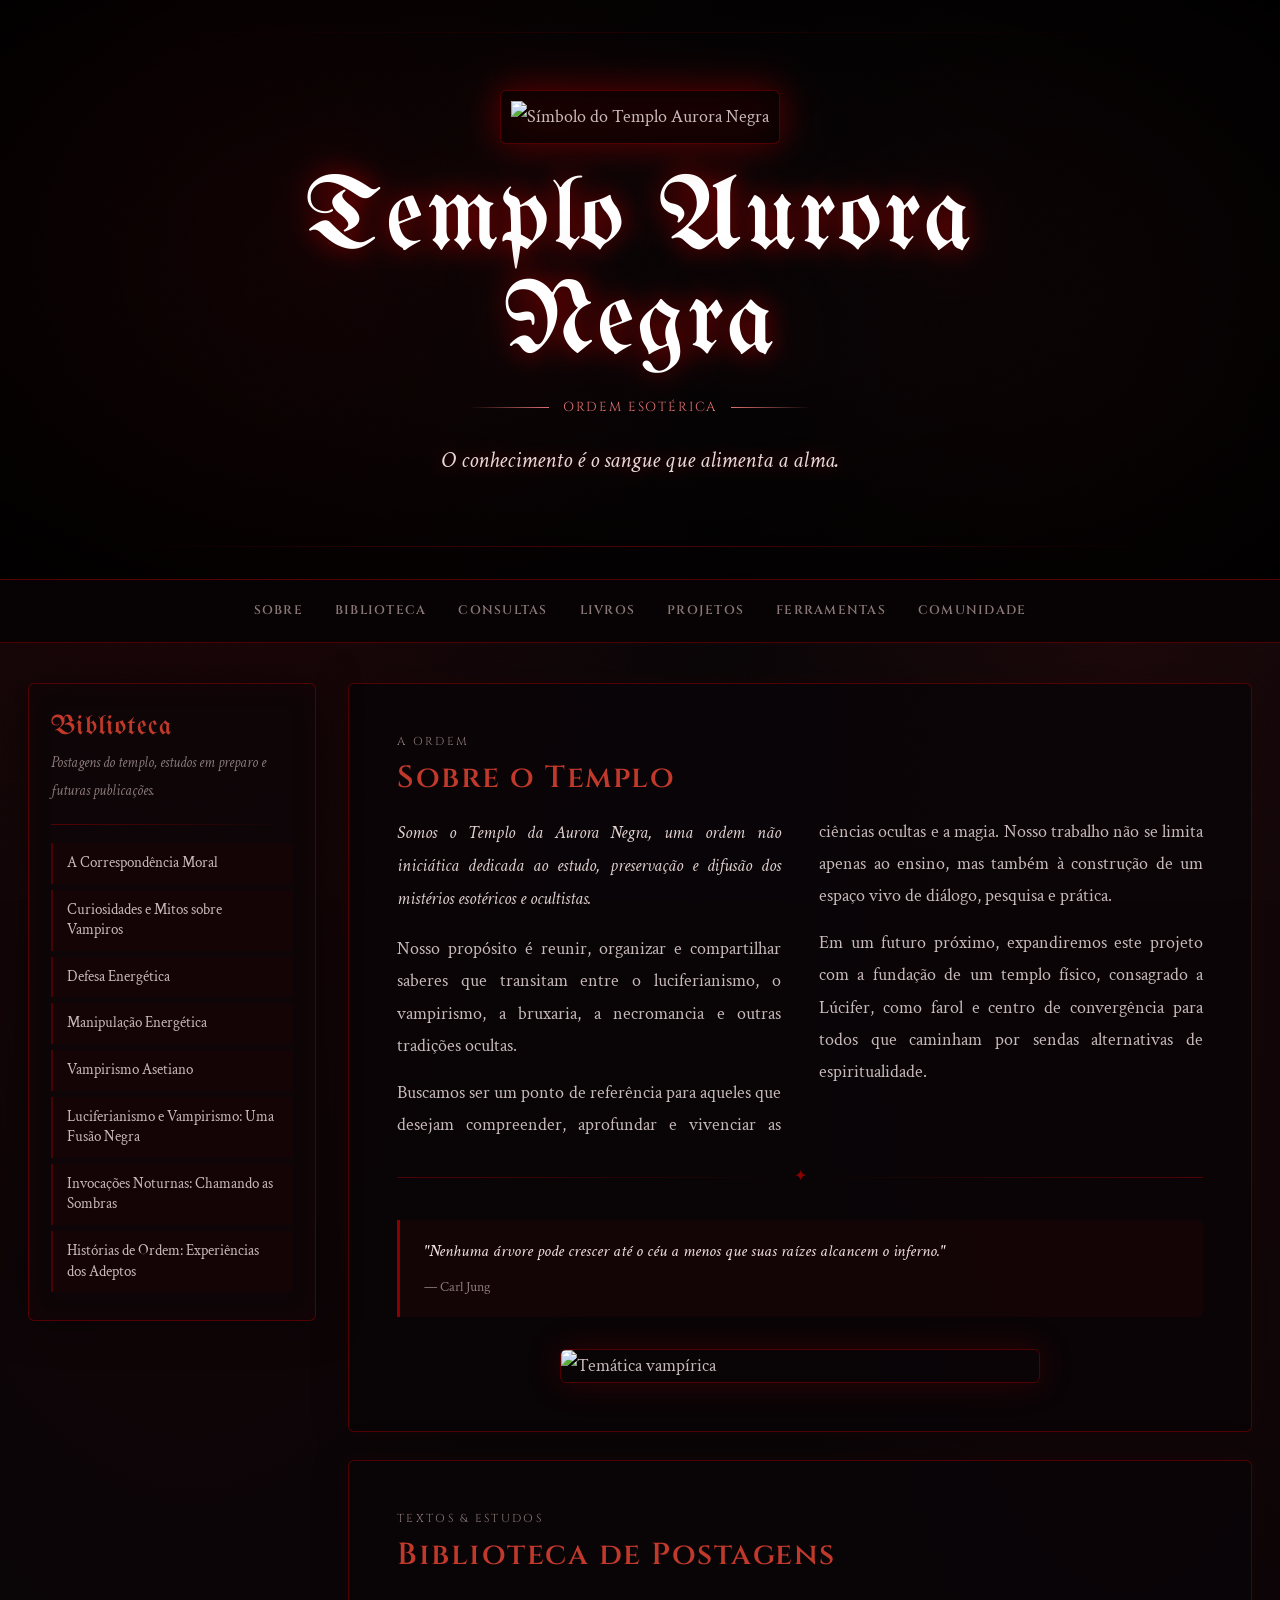
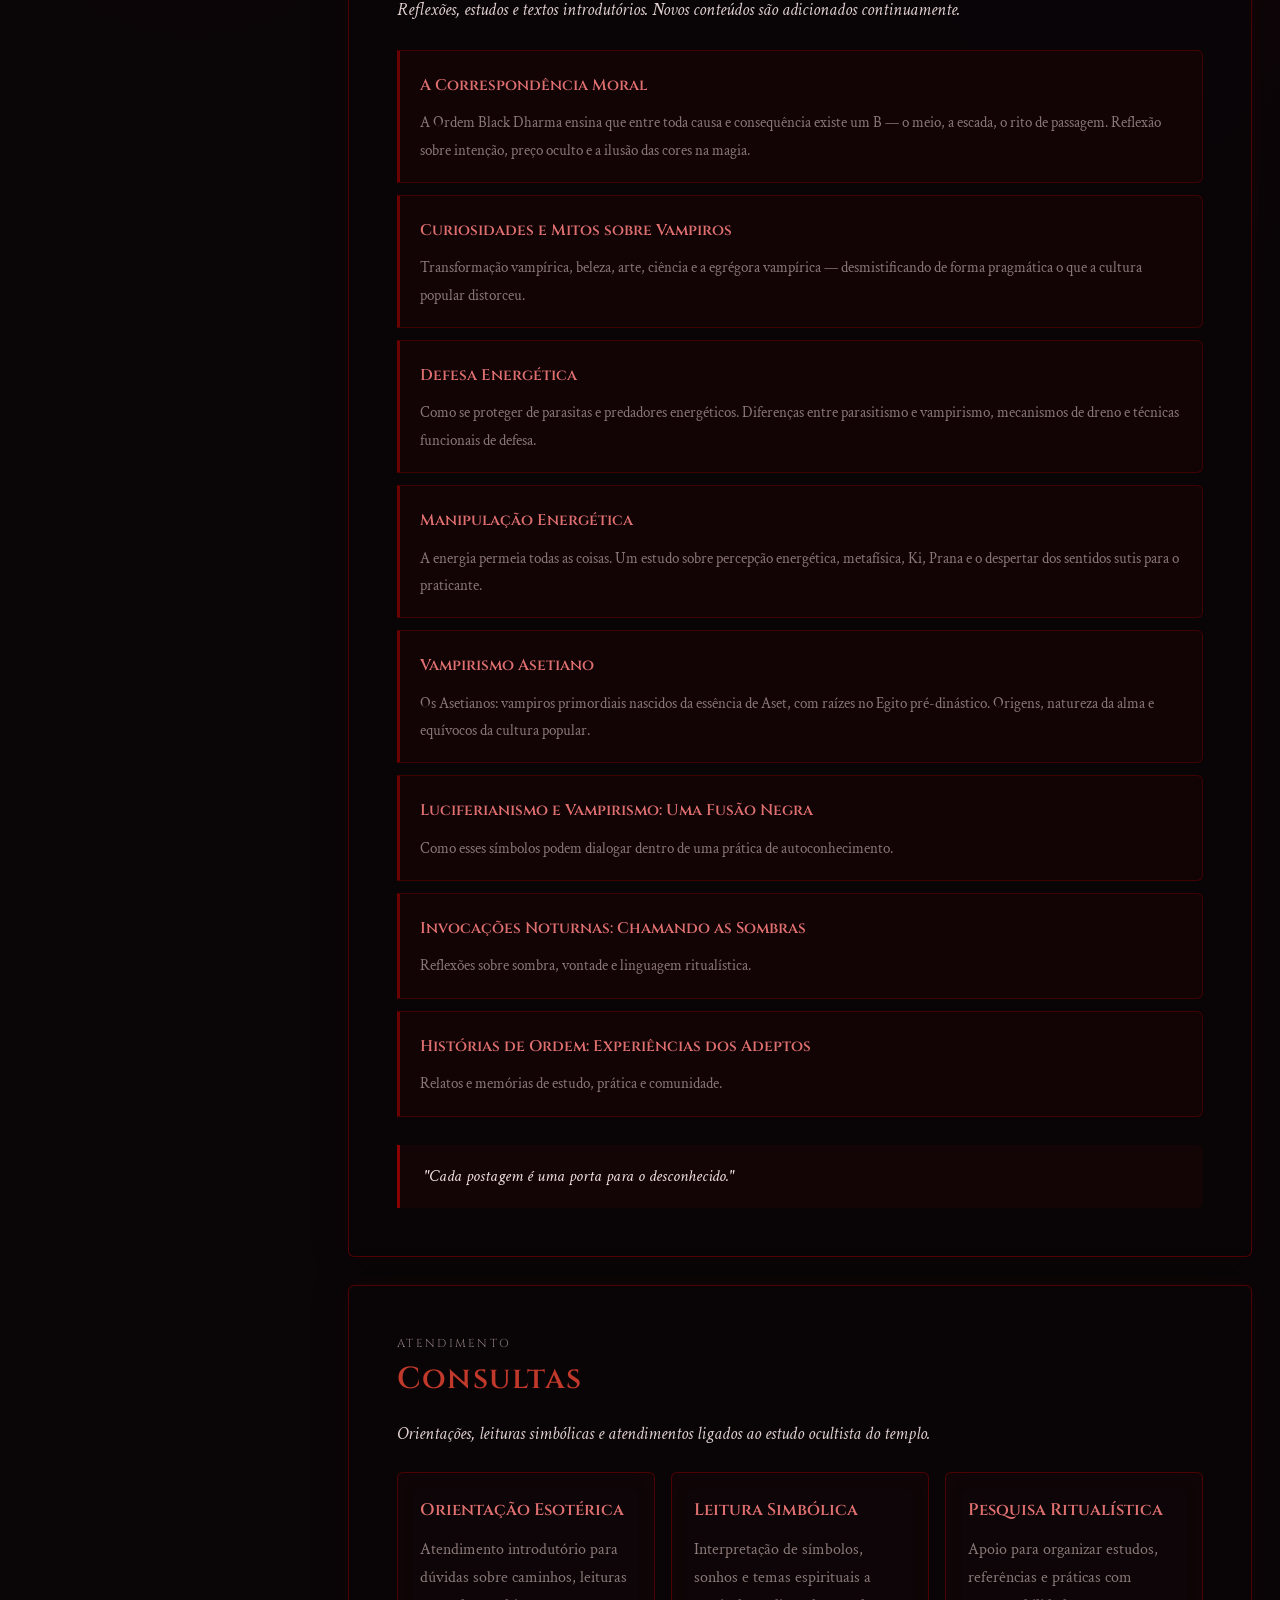
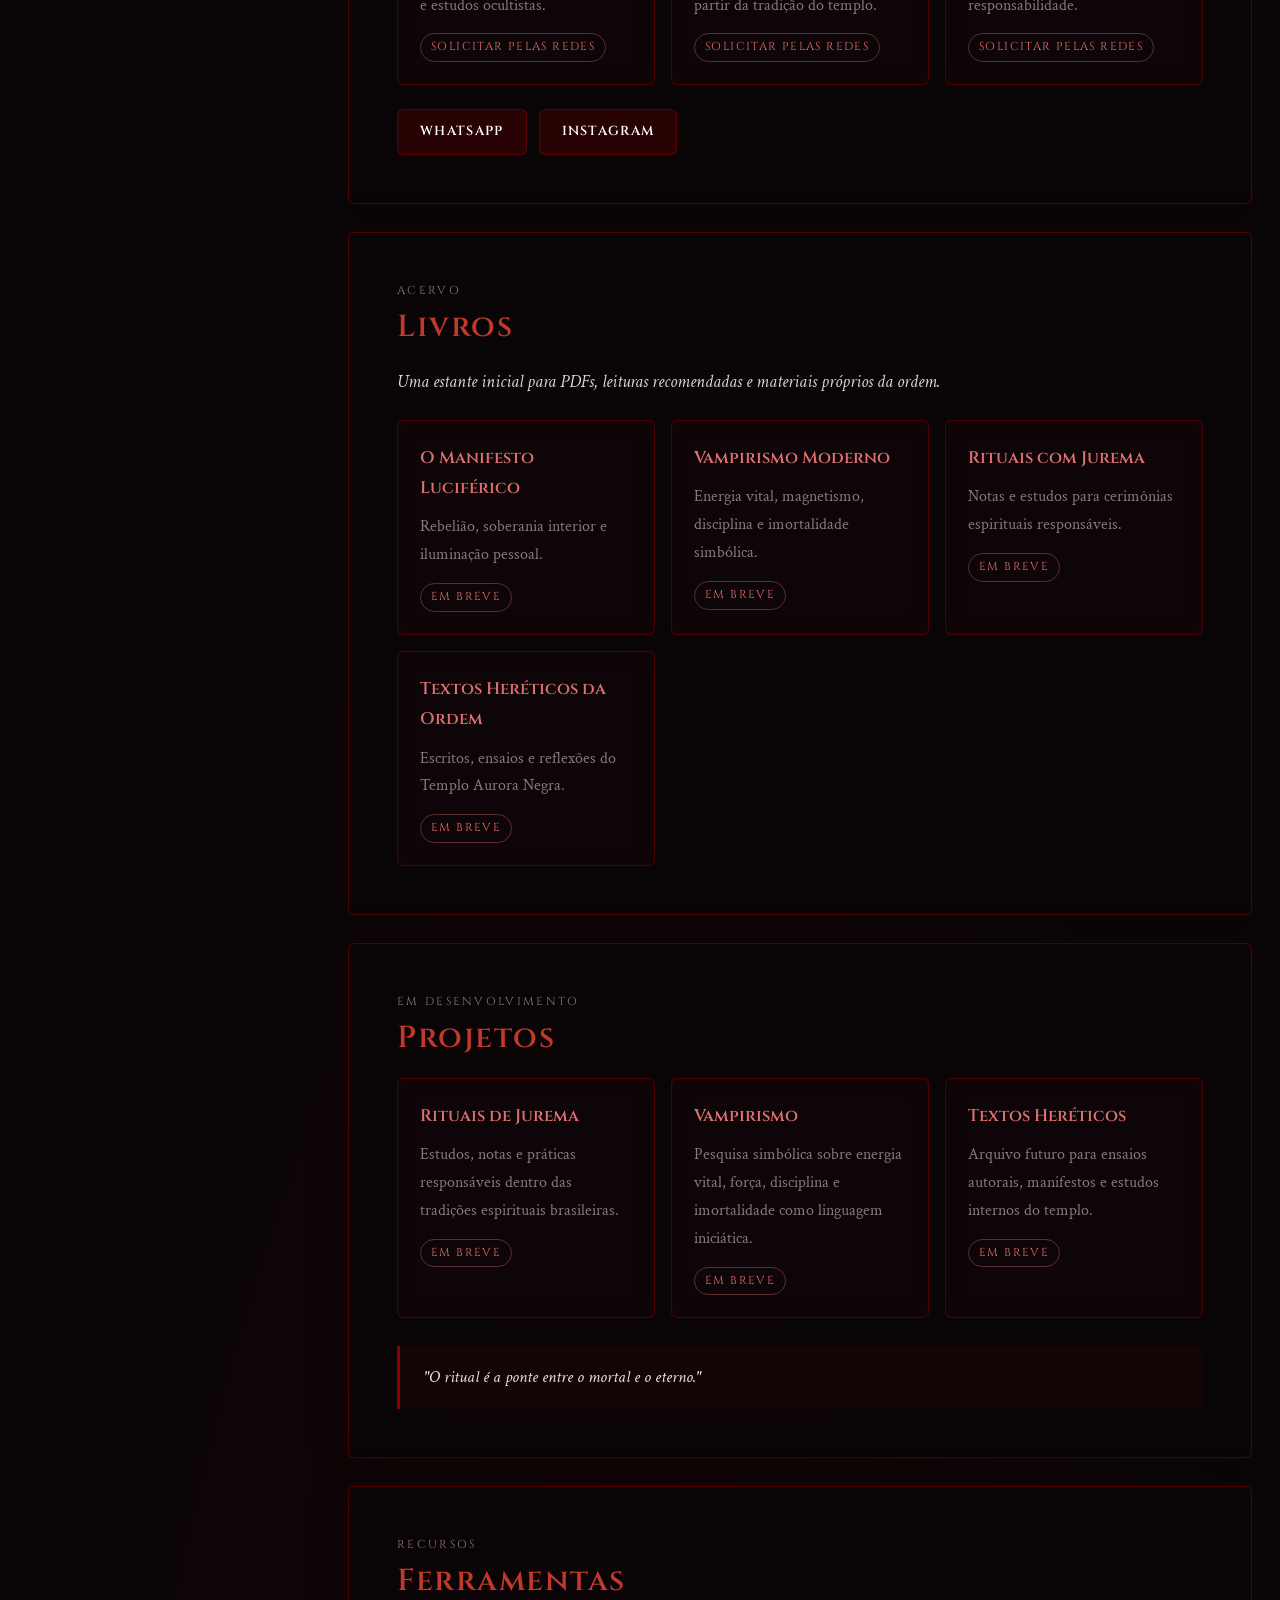
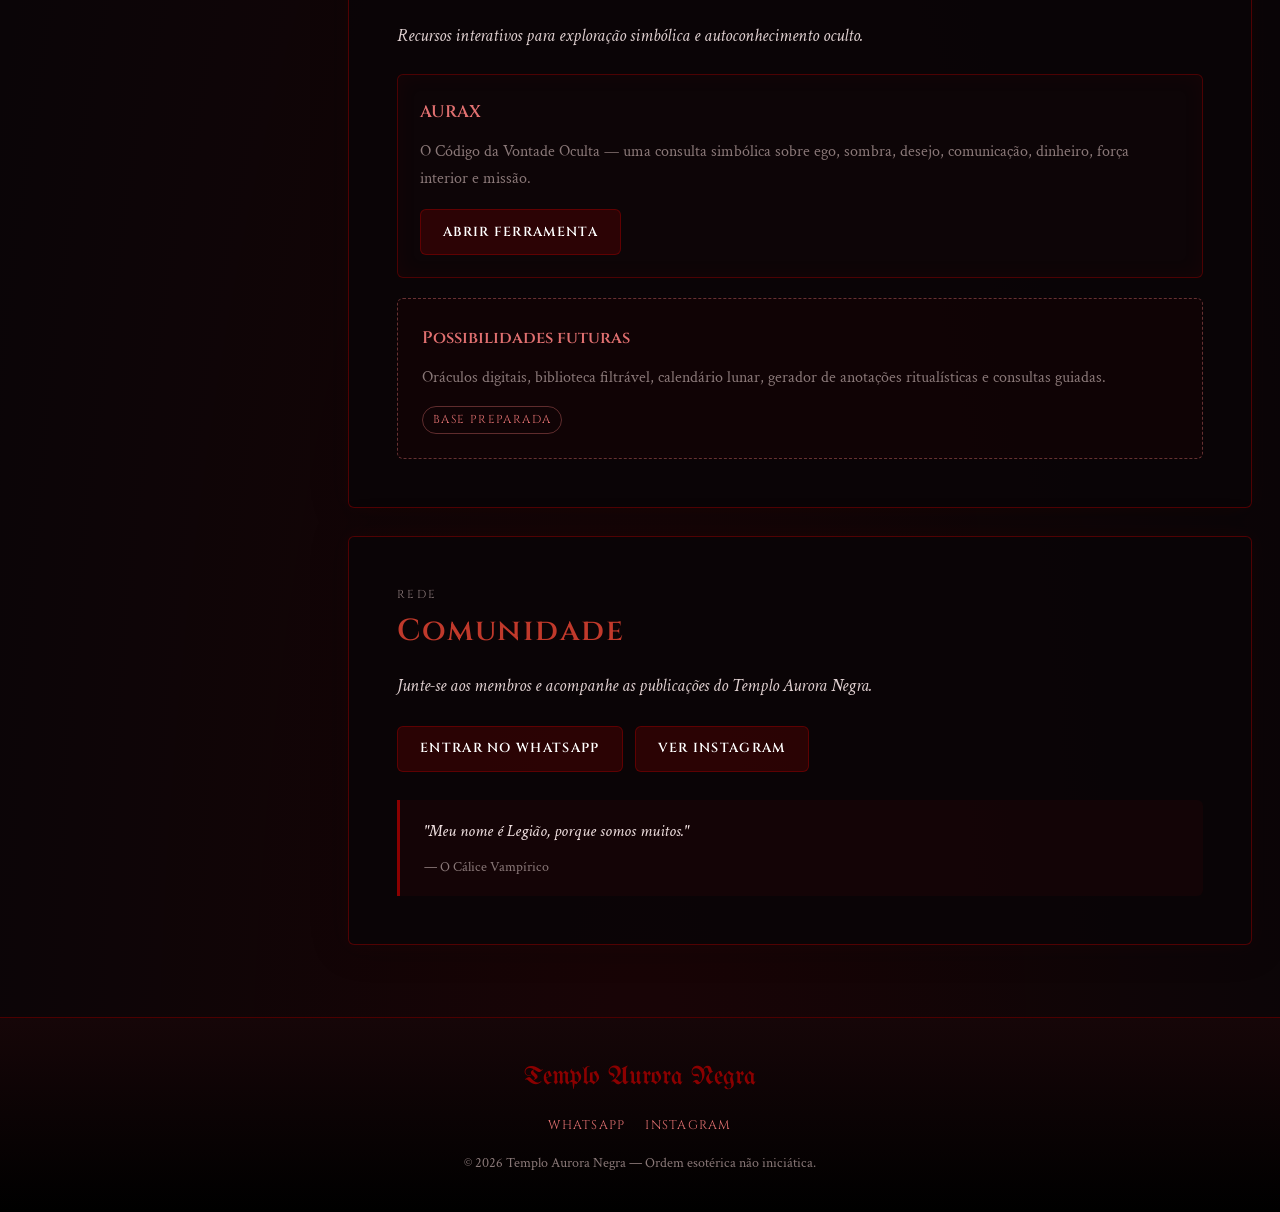
==== commit 50b84271: "Add files via upload" ====
--- a/index.html
+++ b/index.html
@@ -757,14 +757,14 @@
     <script>
         /* ── DADOS ──────────────────────────────────────────── */
         const posts = [
-            { id:"post1", title:"A Etimologia de Lúcifer: Caminhos para a Iluminação",        excerpt:"Um estudo introdutório sobre o luciferianismo e a busca pela autoiluminação." },
-            { id:"post2", title:"Caminhos Vampíricos",                                         excerpt:"Explorando o vampirismo como metáfora de força, disciplina e imortalidade simbólica." },
-            { id:"post3", title:"Jurema: Sabedoria dos Ancestrais e Visões Espirituais",       excerpt:"Notas sobre o uso espiritual da jurema em tradições brasileiras." },
-            { id:"post4", title:"Biblioteca Negra: Magia Desvendada",                          excerpt:"Análise de textos mágicos, grimórios e livros esotéricos." },
-            { id:"post5", title:"Luciferianismo e Vampirismo: Uma Fusão Negra",                excerpt:"Como esses símbolos podem dialogar dentro de uma prática de autoconhecimento." },
-            { id:"post6", title:"Preparando Jurema: Guia para Iniciantes",                     excerpt:"Material sobre estudo, responsabilidade e contexto espiritual." },
-            { id:"post7", title:"Invocações Noturnas: Chamando as Sombras",                    excerpt:"Reflexões sobre sombra, vontade e linguagem ritualística." },
-            { id:"post8", title:"Histórias de Ordem: Experiências dos Adeptos",               excerpt:"Relatos e memórias de estudo, prática e comunidade." }
+            { id:"post1", title:"A Correspondência Moral",                                     excerpt:"A Ordem Black Dharma ensina que entre toda causa e consequência existe um B — o meio, a escada, o rito de passagem. Reflexão sobre intenção, preço oculto e a ilusão das cores na magia.", url:"postagens/a-correspondencia-moral.html" },
+            { id:"post2", title:"Curiosidades e Mitos sobre Vampiros",                         excerpt:"Transformação vampírica, beleza, arte, ciência e a egrégora vampírica — desmistificando de forma pragmática o que a cultura popular distorceu.", url:"postagens/curiosidades-e-mitos-sobre-vampiros.html" },
+            { id:"post3", title:"Defesa Energética",                                           excerpt:"Como se proteger de parasitas e predadores energéticos. Diferenças entre parasitismo e vampirismo, mecanismos de dreno e técnicas funcionais de defesa.", url:"postagens/defesa-energetica.html" },
+            { id:"post4", title:"Manipulação Energética",                                      excerpt:"A energia permeia todas as coisas. Um estudo sobre percepção energética, metafísica, Ki, Prana e o despertar dos sentidos sutis para o praticante.", url:"postagens/manipulacao-energetica.html" },
+            { id:"post5", title:"Vampirismo Asetiano",                                         excerpt:"Os Asetianos: vampiros primordiais nascidos da essência de Aset, com raízes no Egito pré-dinástico. Origens, natureza da alma e equívocos da cultura popular.", url:"postagens/vampirismo-asetiano.html" },
+            { id:"post6", title:"Luciferianismo e Vampirismo: Uma Fusão Negra",                excerpt:"Como esses símbolos podem dialogar dentro de uma prática de autoconhecimento.", url:"#post6" },
+            { id:"post7", title:"Invocações Noturnas: Chamando as Sombras",                    excerpt:"Reflexões sobre sombra, vontade e linguagem ritualística.", url:"#post7" },
+            { id:"post8", title:"Histórias de Ordem: Experiências dos Adeptos",               excerpt:"Relatos e memórias de estudo, prática e comunidade.", url:"#post8" }
         ];
 
         const books = [
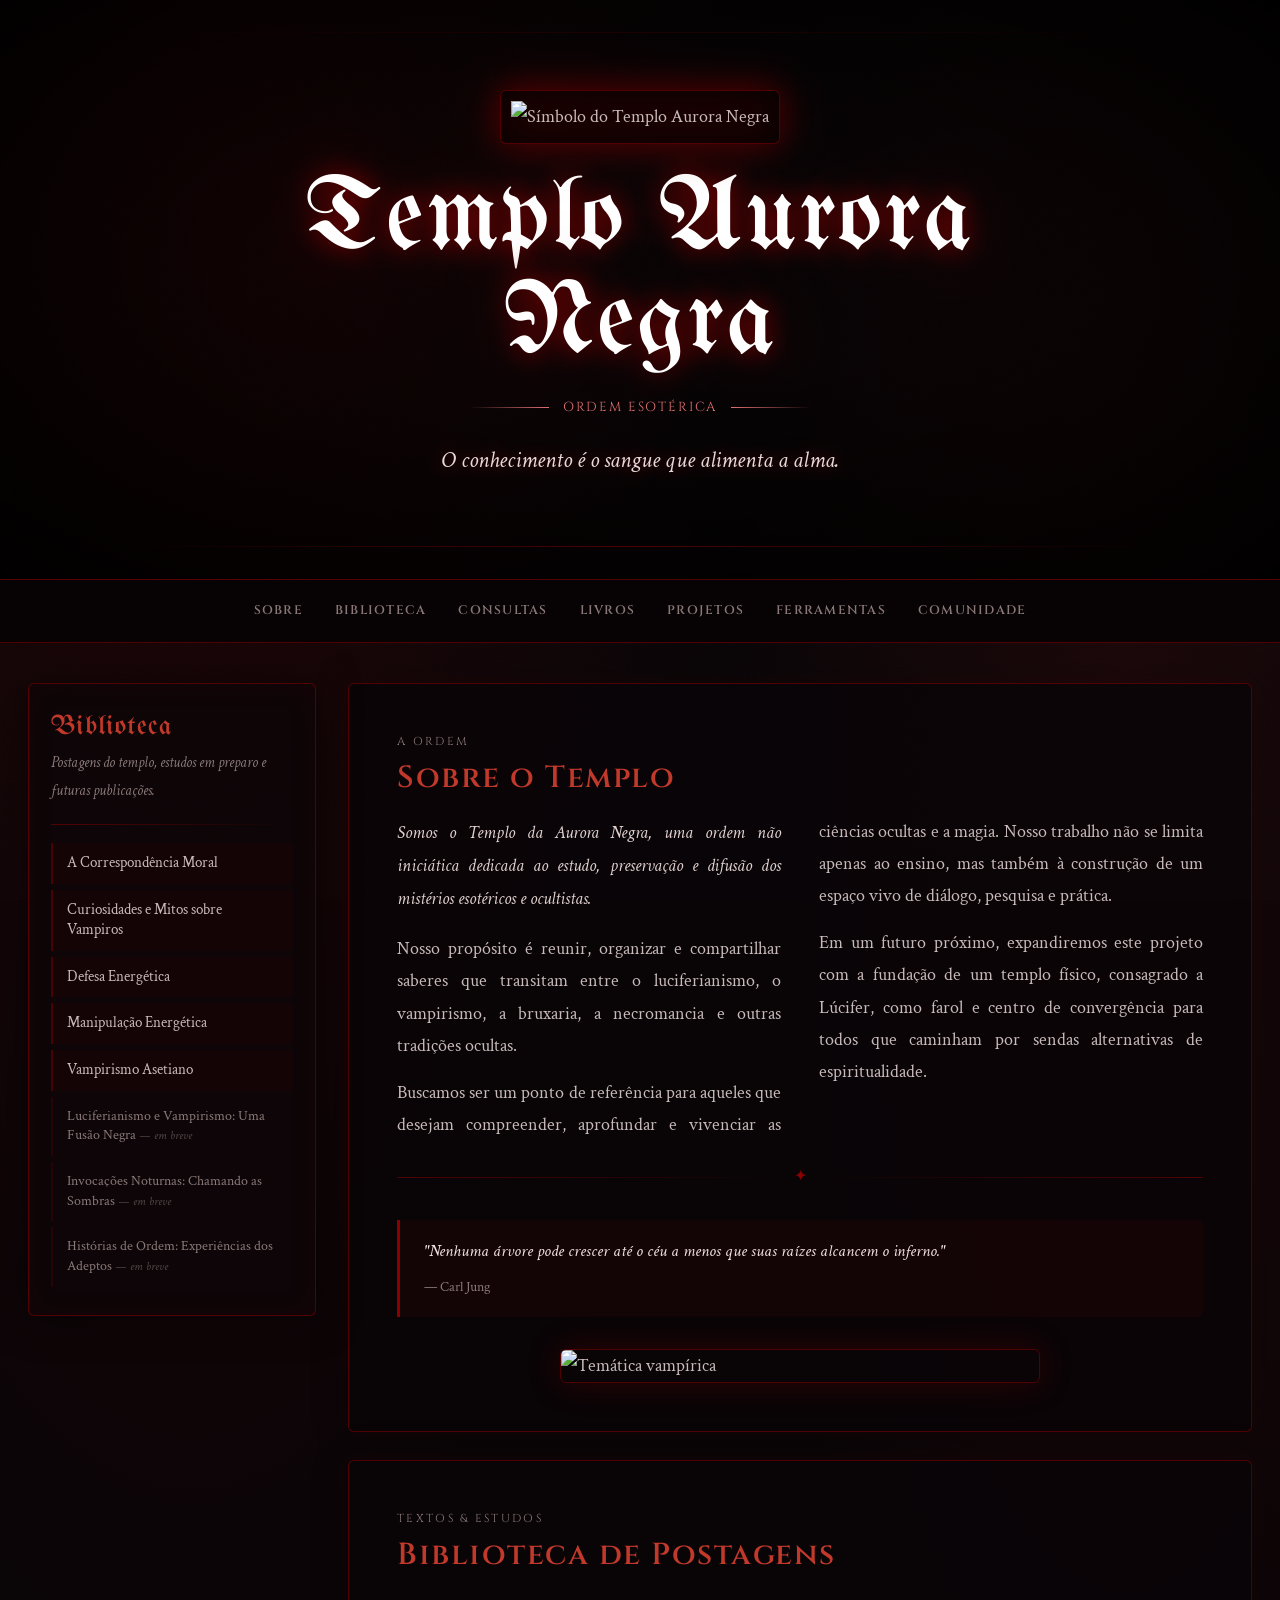
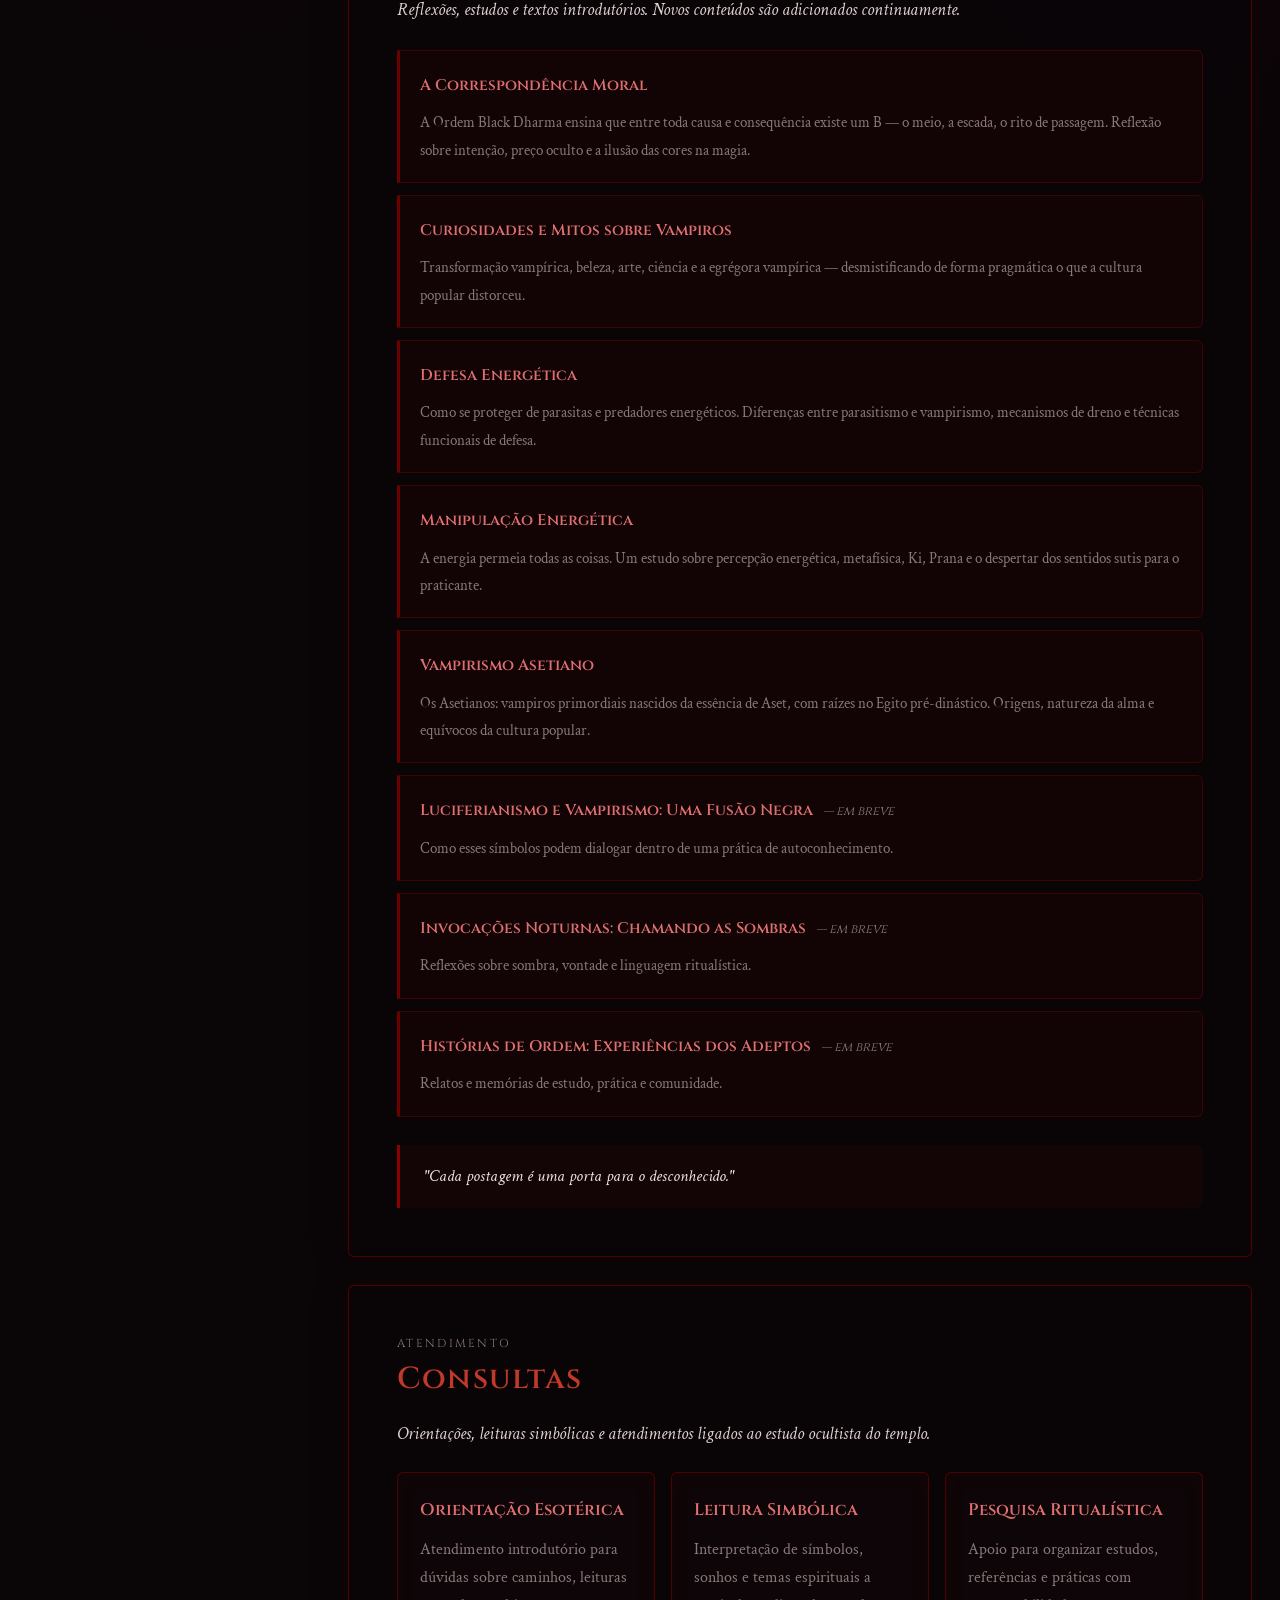
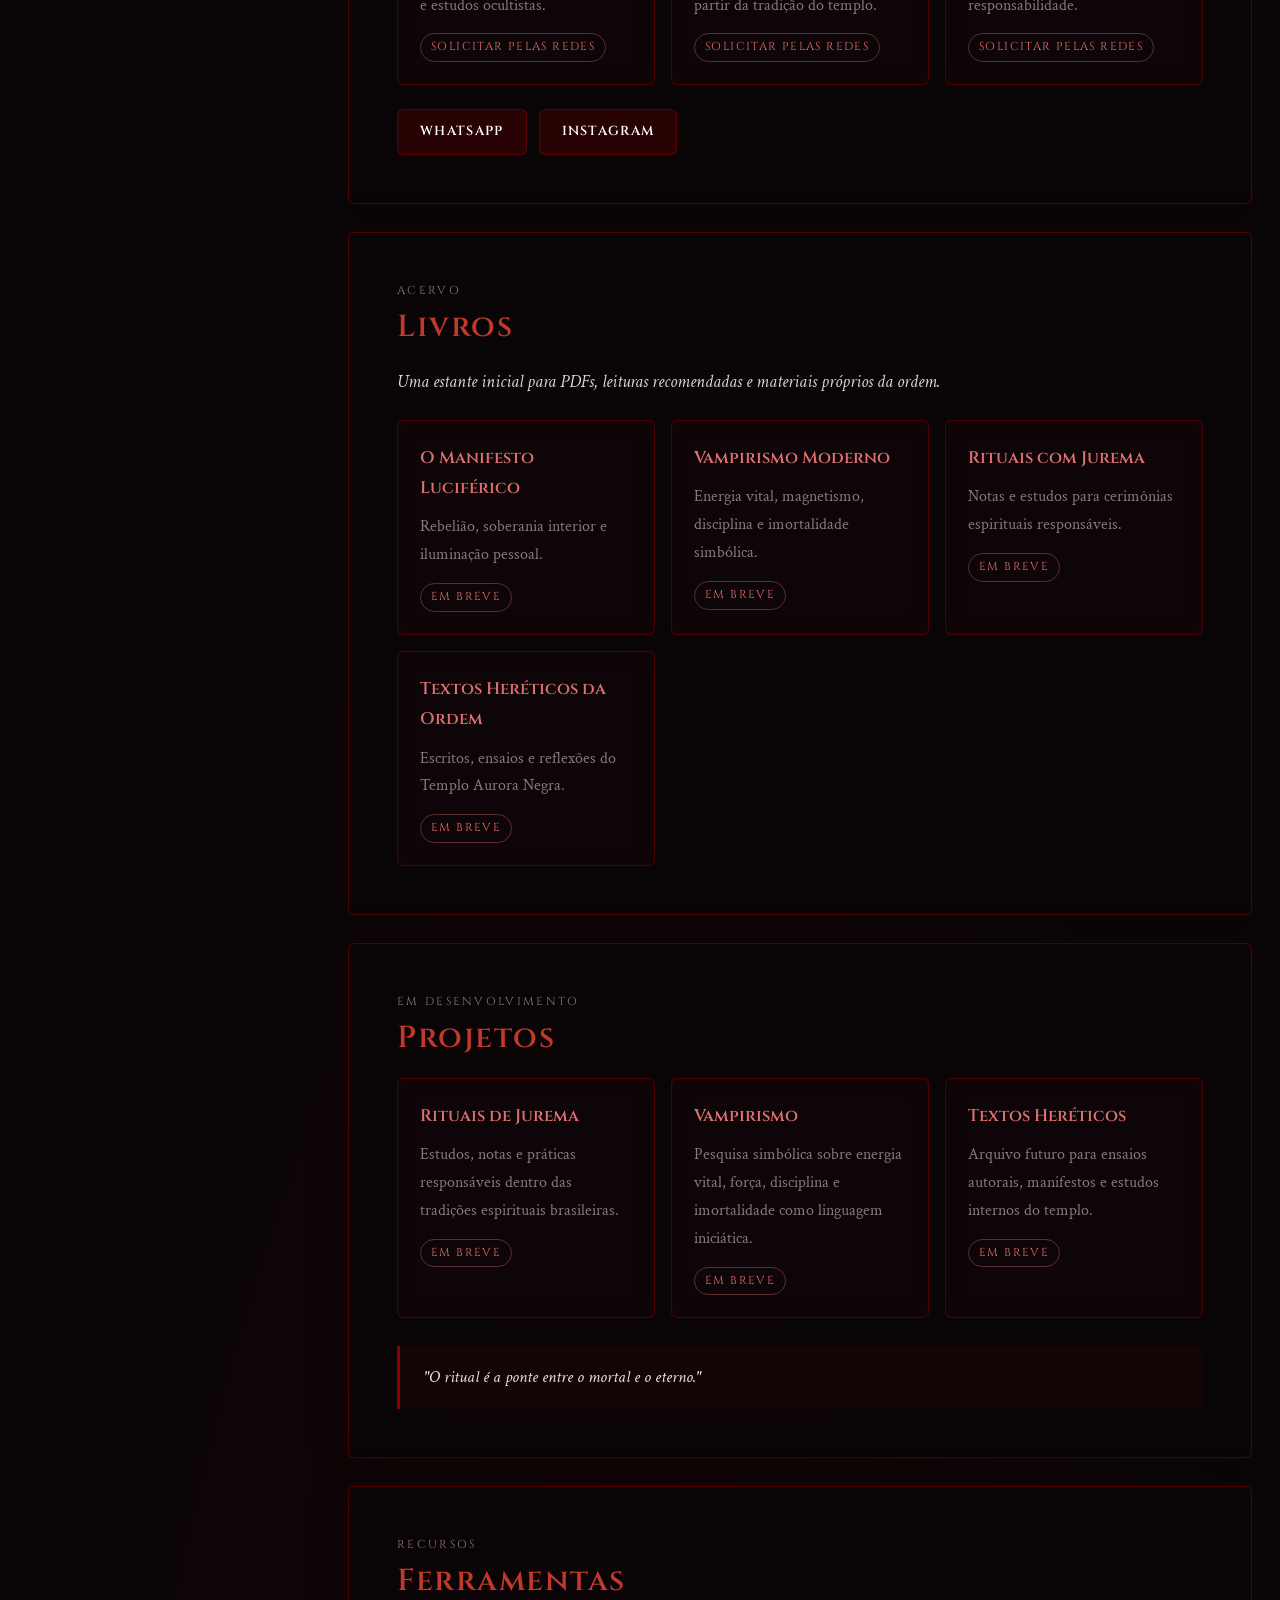
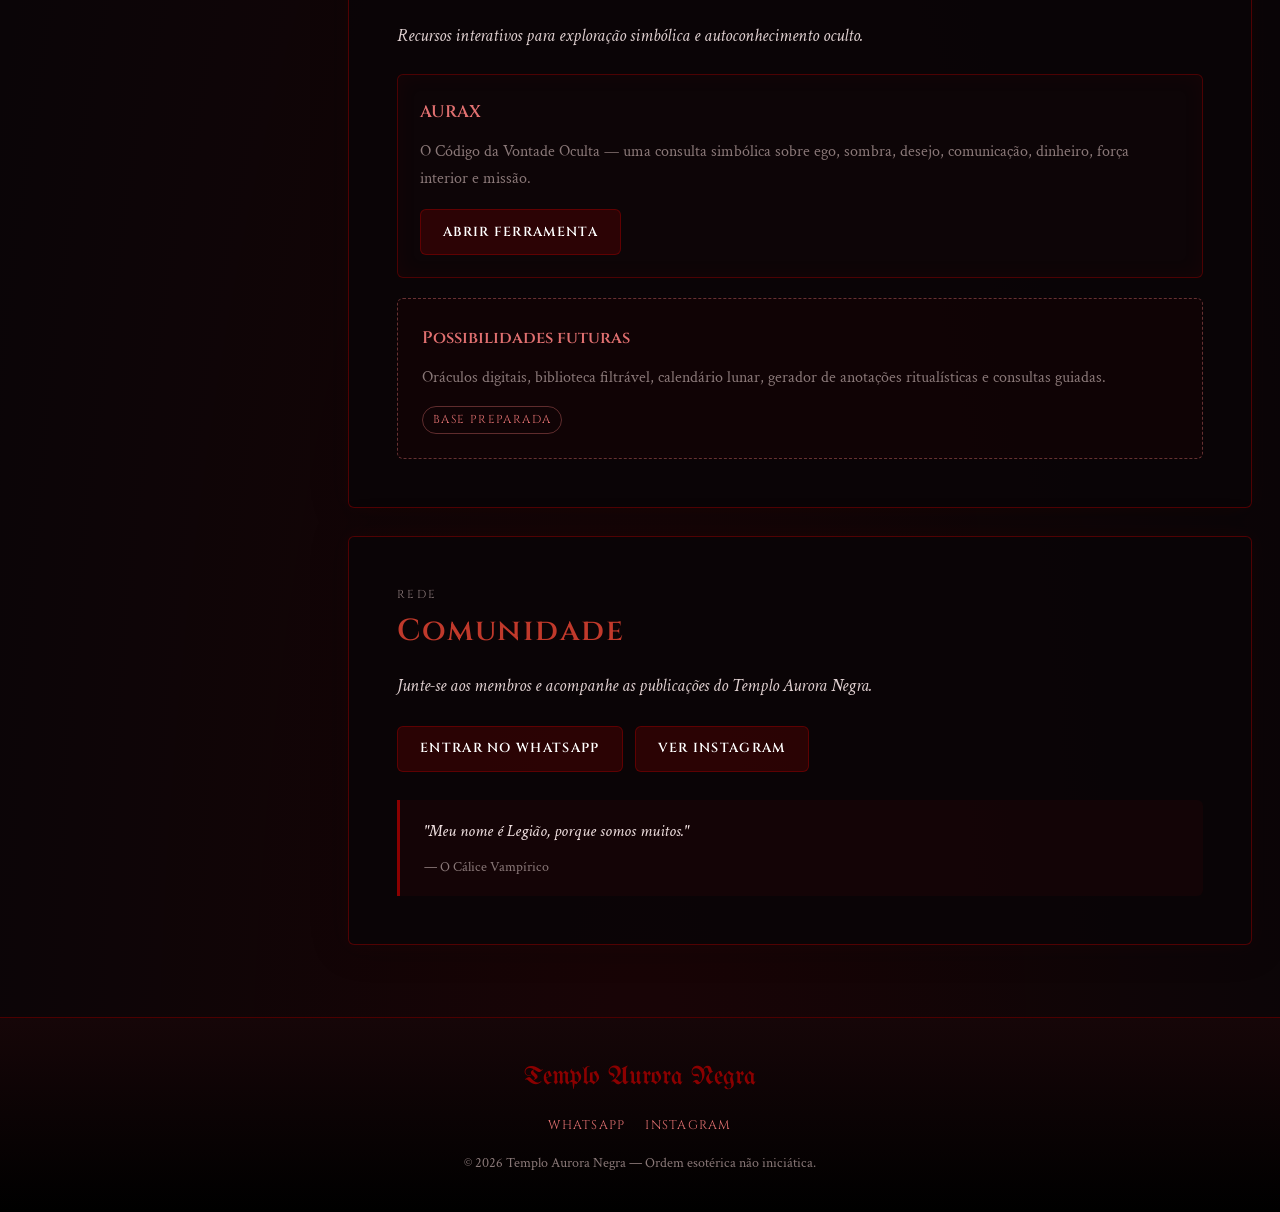
==== commit f53b0cfe: "Add files via upload" ====
--- a/index.html
+++ b/index.html
@@ -785,16 +785,21 @@
             const libList  = document.getElementById('libraryList');
             const postList = document.getElementById('postList');
 
-            libList.innerHTML = posts.map(p =>
-                `<li><a href="${p.url || '#' + p.id}">${p.title}</a></li>`
-            ).join('');
-
-            postList.innerHTML = posts.map(p => `
-                <li class="post-card" id="${p.id}">
-                    <a href="${p.url || '#' + p.id}">${p.title}</a>
-                    <p>${p.excerpt}</p>
-                </li>`
-            ).join('');
+            libList.innerHTML = posts.map(p => {
+                const temPagina = p.url && !p.url.startsWith('#');
+                if (temPagina) {
+                    return `<li><a href="${p.url}">${p.title}</a></li>`;
+                }
+                return `<li><span style="display:block;padding:10px 14px;color:var(--dusk);font-size:0.88rem;line-height:1.4;border-left:2px solid rgba(139,0,0,0.2);border-radius:0 4px 4px 0;">${p.title} <em style="font-size:0.76rem;opacity:.55">— em breve</em></span></li>`;
+            }).join('');
+
+            postList.innerHTML = posts.map(p => {
+                const temPagina = p.url && !p.url.startsWith('#');
+                const titulo = temPagina
+                    ? `<a href="${p.url}">${p.title}</a>`
+                    : `<span style="color:var(--rose);font-family:'Cinzel',serif;font-size:0.97rem;font-weight:600;">${p.title} <em style="font-size:0.8rem;color:var(--dusk);font-style:italic;font-weight:400;margin-left:6px;">— em breve</em></span>`;
+                return `<li class="post-card" id="${p.id}">${titulo}<p>${p.excerpt}</p></li>`;
+            }).join('');
         }
 
         function renderBooks() {
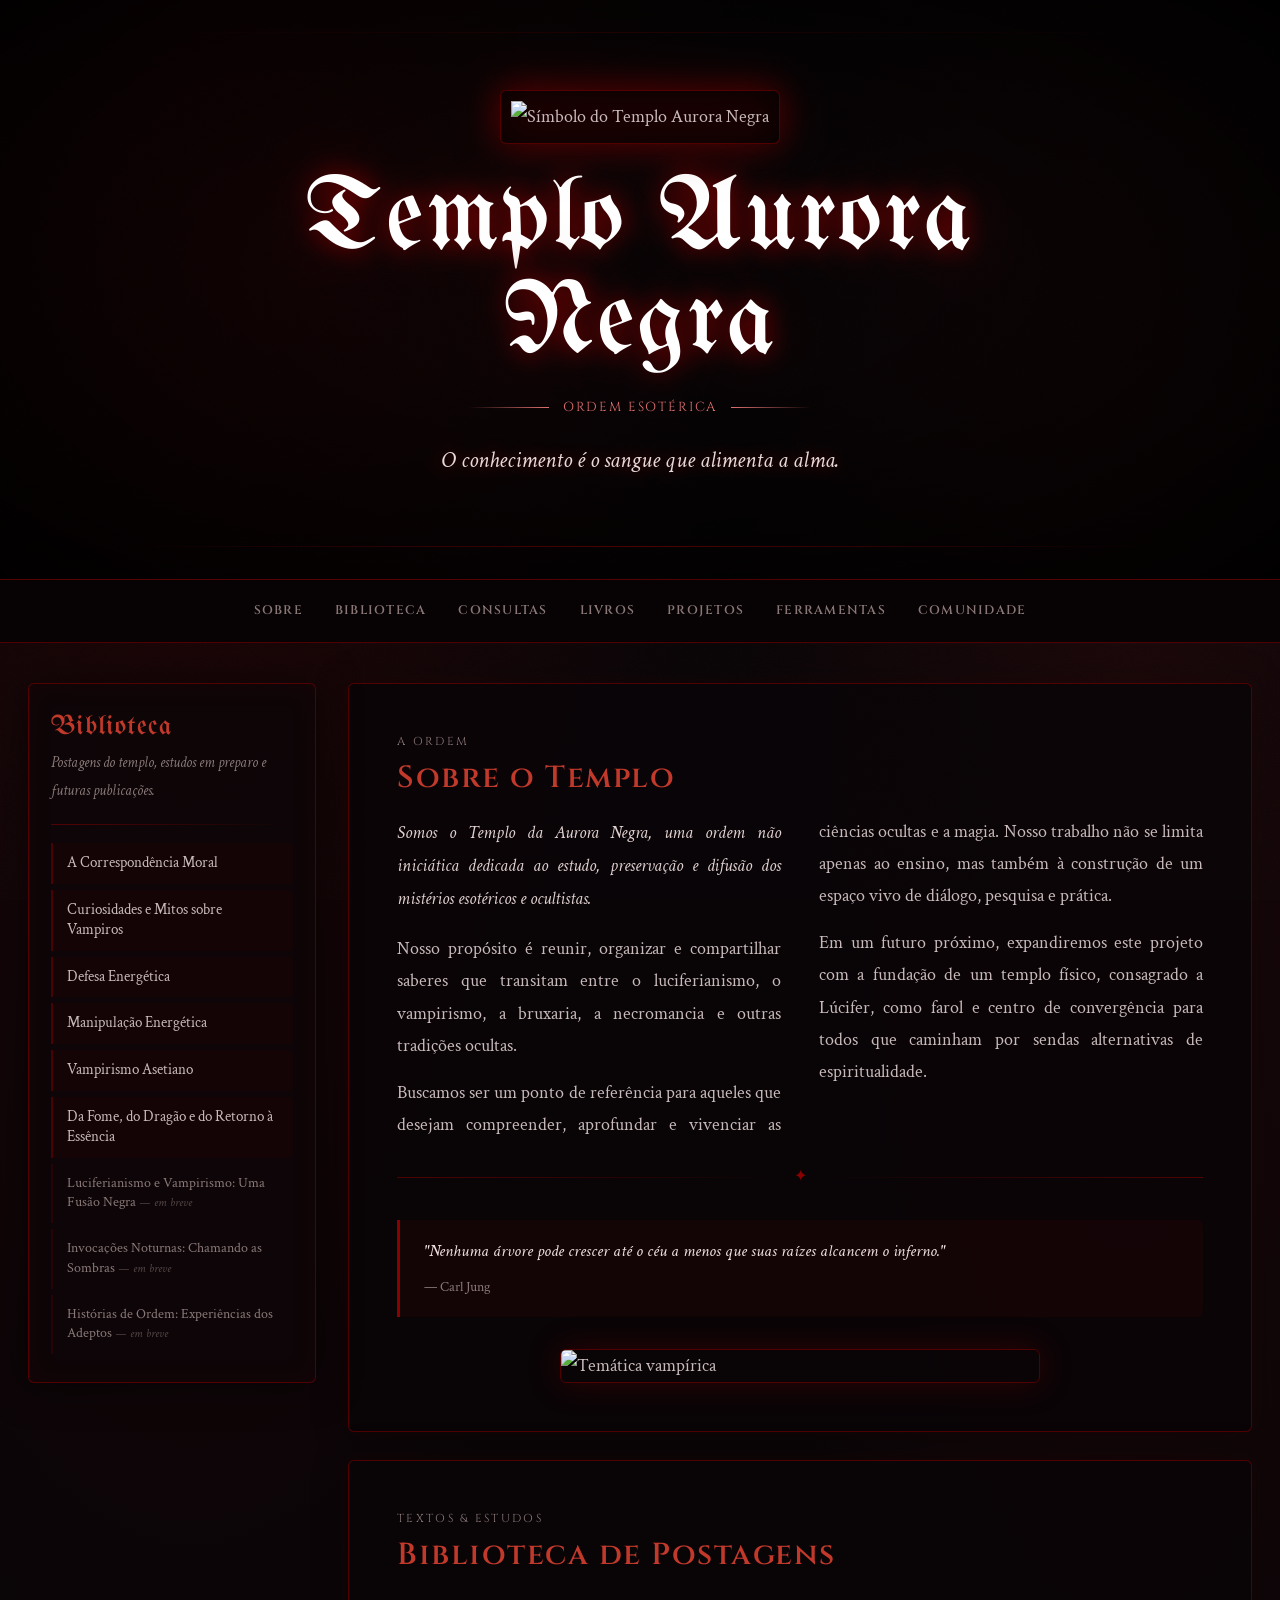
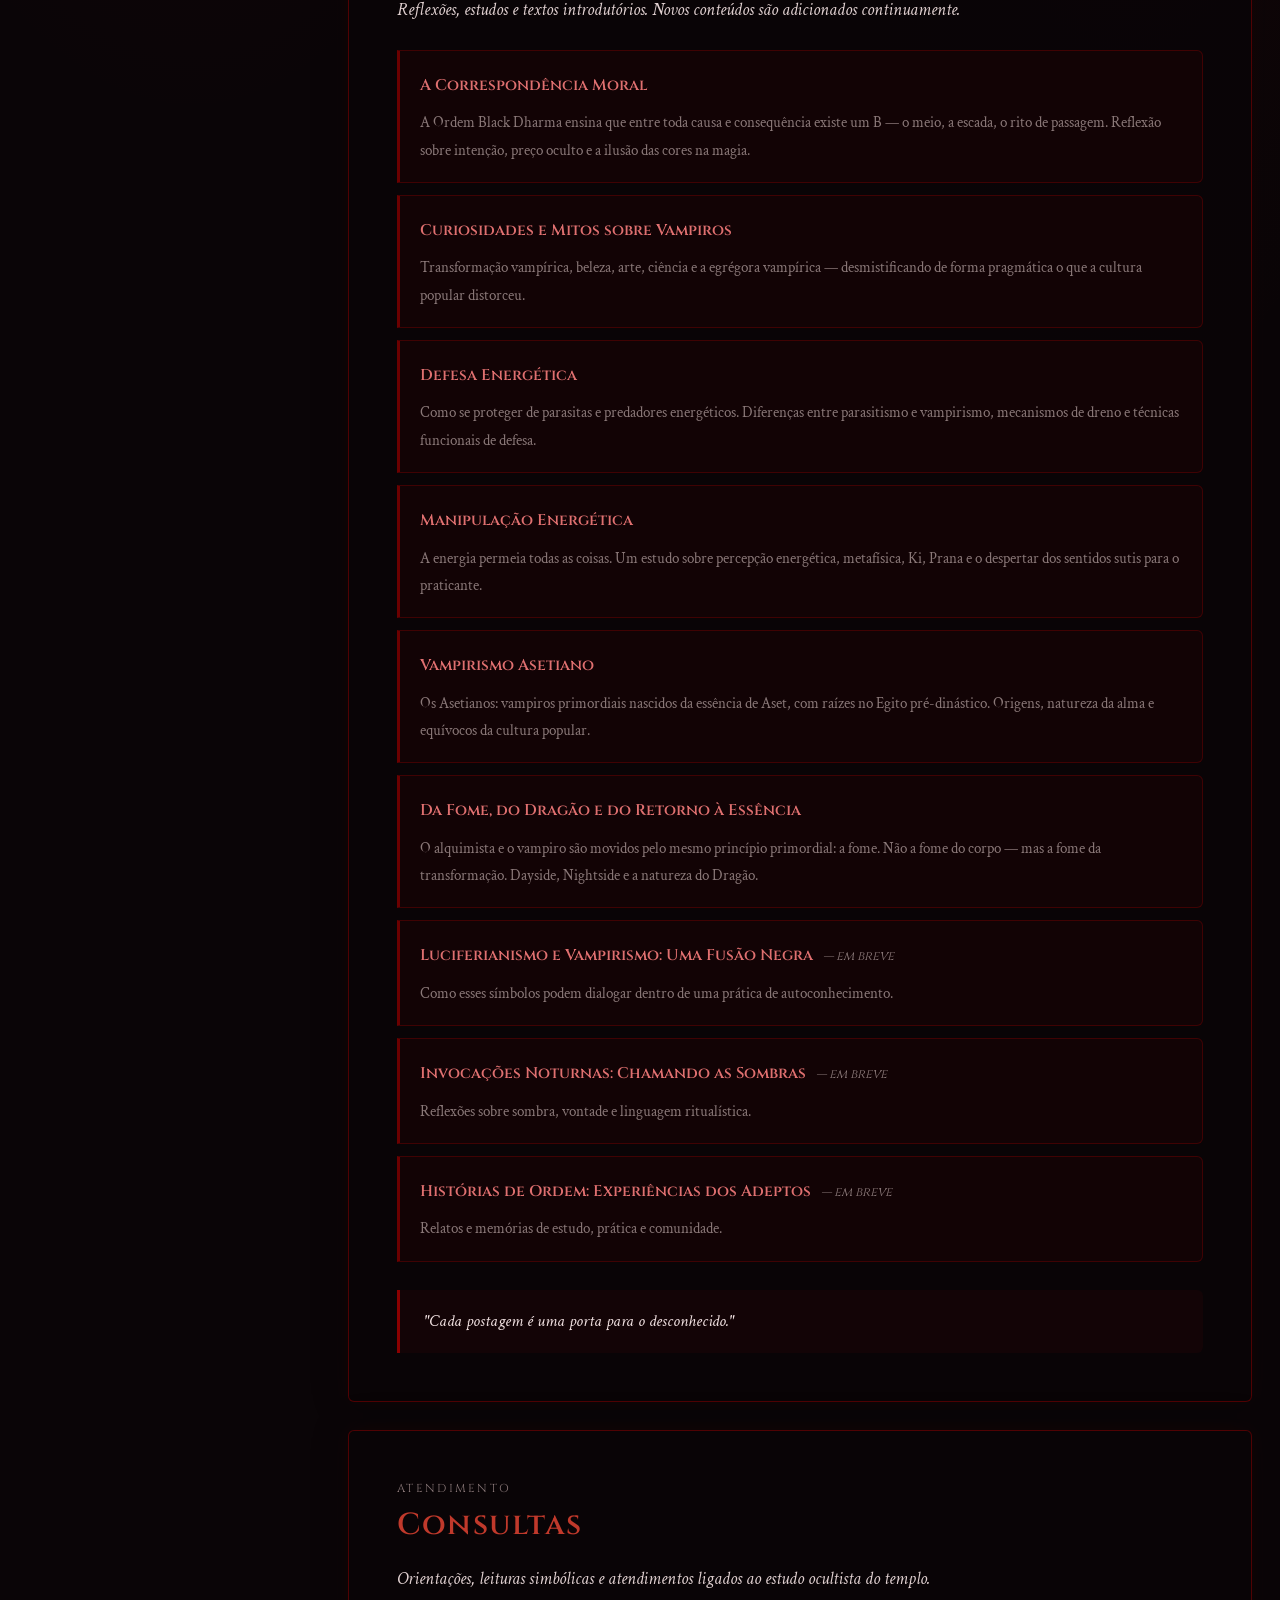
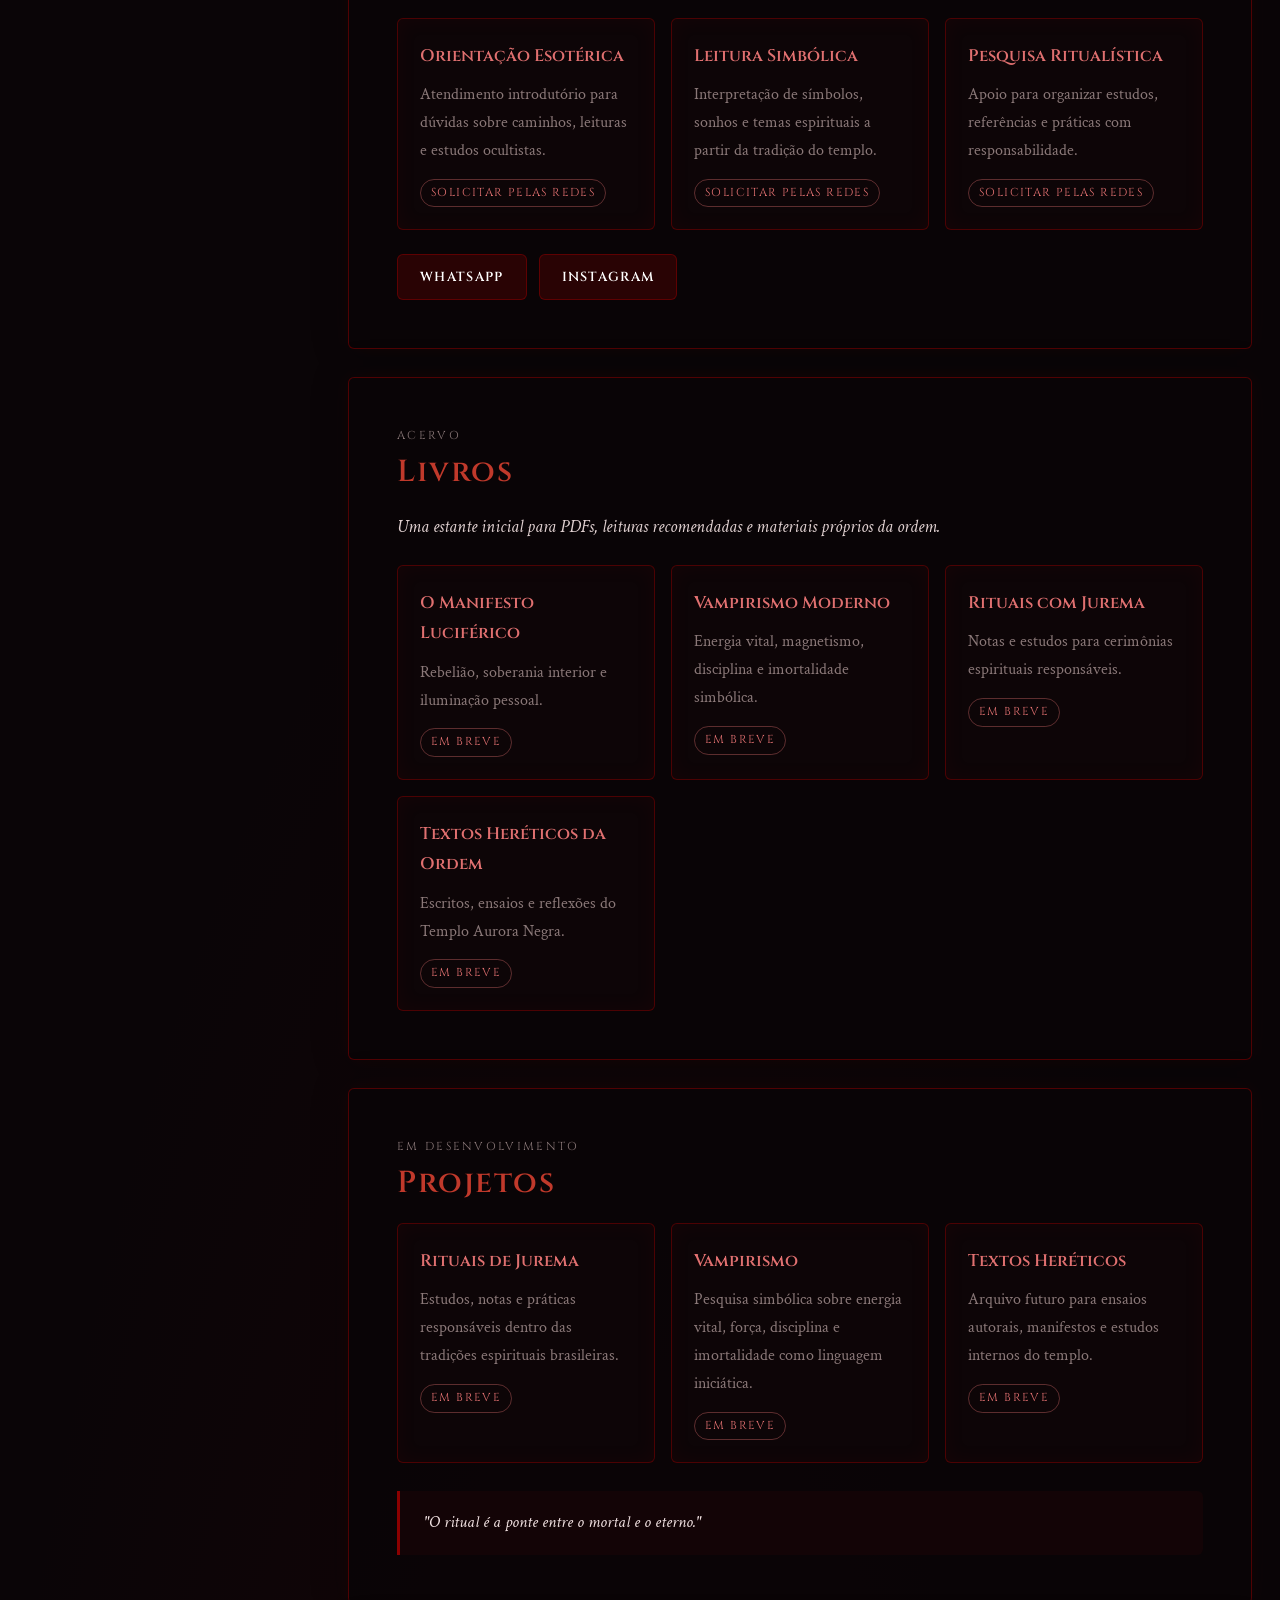
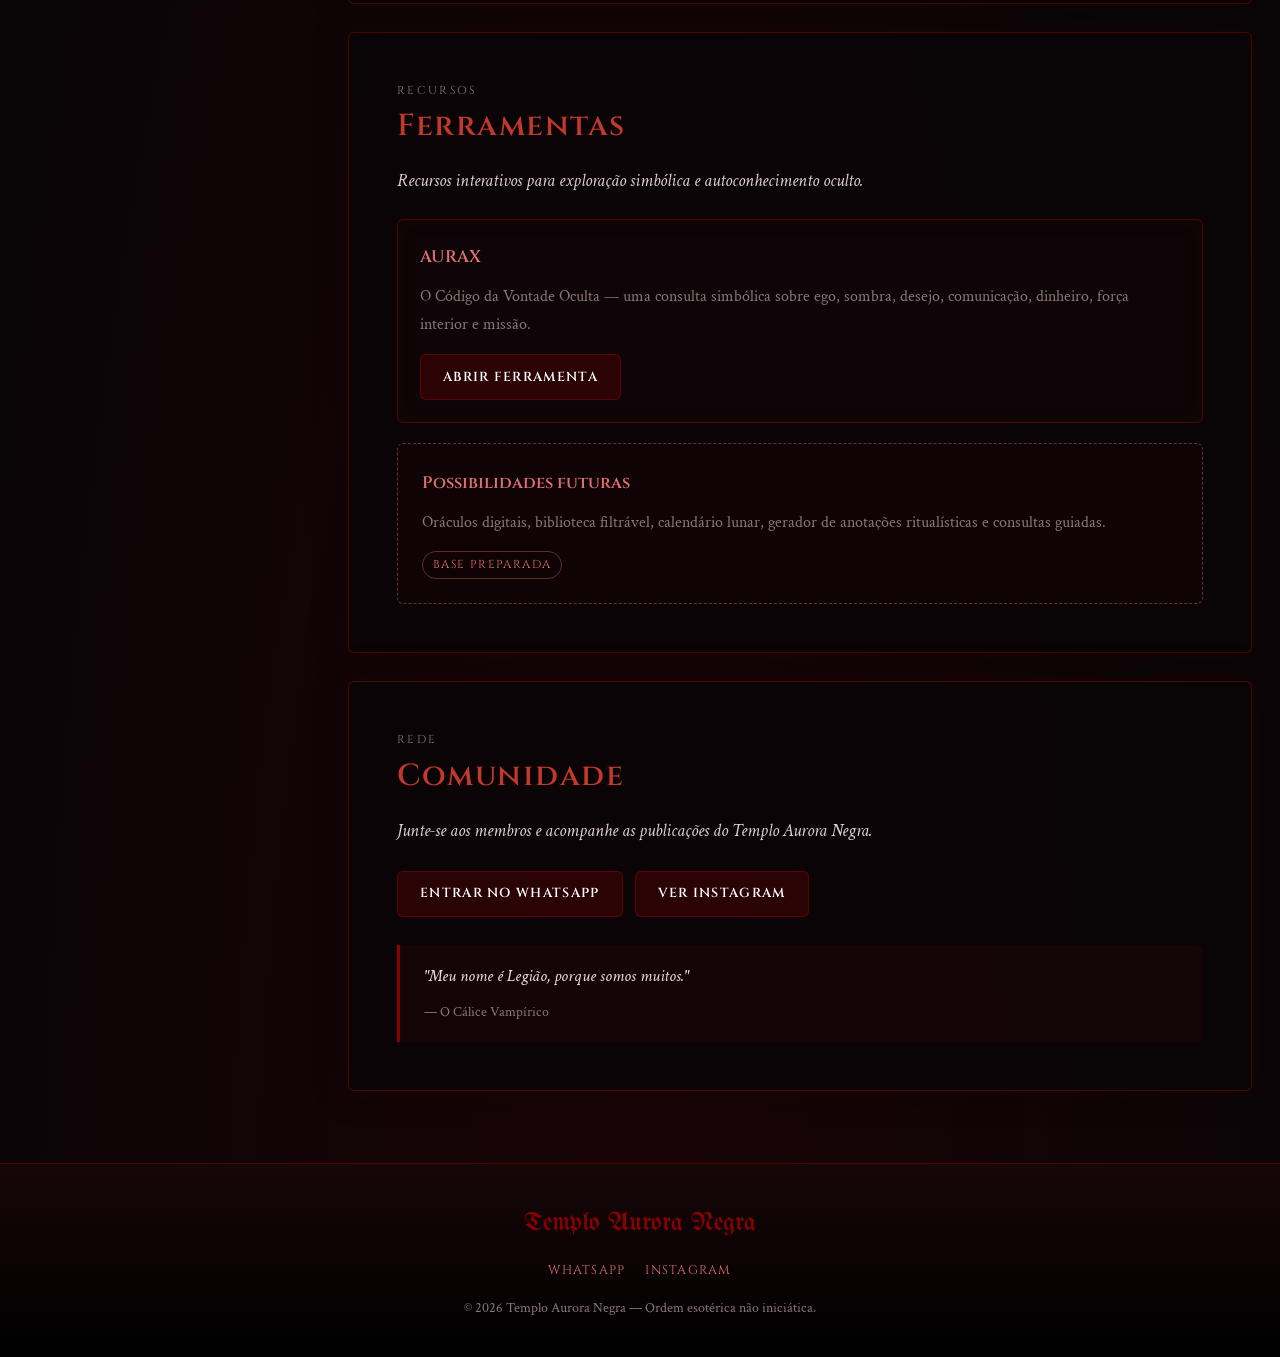
==== commit 49ef7067: "Add files via upload" ====
--- a/index.html
+++ b/index.html
@@ -762,9 +762,10 @@
             { id:"post3", title:"Defesa Energética",                                           excerpt:"Como se proteger de parasitas e predadores energéticos. Diferenças entre parasitismo e vampirismo, mecanismos de dreno e técnicas funcionais de defesa.", url:"postagens/defesa-energetica.html" },
             { id:"post4", title:"Manipulação Energética",                                      excerpt:"A energia permeia todas as coisas. Um estudo sobre percepção energética, metafísica, Ki, Prana e o despertar dos sentidos sutis para o praticante.", url:"postagens/manipulacao-energetica.html" },
             { id:"post5", title:"Vampirismo Asetiano",                                         excerpt:"Os Asetianos: vampiros primordiais nascidos da essência de Aset, com raízes no Egito pré-dinástico. Origens, natureza da alma e equívocos da cultura popular.", url:"postagens/vampirismo-asetiano.html" },
-            { id:"post6", title:"Luciferianismo e Vampirismo: Uma Fusão Negra",                excerpt:"Como esses símbolos podem dialogar dentro de uma prática de autoconhecimento.", url:"#post6" },
-            { id:"post7", title:"Invocações Noturnas: Chamando as Sombras",                    excerpt:"Reflexões sobre sombra, vontade e linguagem ritualística.", url:"#post7" },
-            { id:"post8", title:"Histórias de Ordem: Experiências dos Adeptos",               excerpt:"Relatos e memórias de estudo, prática e comunidade.", url:"#post8" }
+            { id:"post6", title:"Da Fome, do Dragão e do Retorno à Essência",               excerpt:"O alquimista e o vampiro são movidos pelo mesmo princípio primordial: a fome. Não a fome do corpo — mas a fome da transformação. Dayside, Nightside e a natureza do Dragão.", url:"postagens/dragao-alquimista.html" },
+            { id:"post7", title:"Luciferianismo e Vampirismo: Uma Fusão Negra",                excerpt:"Como esses símbolos podem dialogar dentro de uma prática de autoconhecimento.", url:"#post7" },
+            { id:"post8", title:"Invocações Noturnas: Chamando as Sombras",                    excerpt:"Reflexões sobre sombra, vontade e linguagem ritualística.", url:"#post7" },
+            { id:"post9", title:"Histórias de Ordem: Experiências dos Adeptos",               excerpt:"Relatos e memórias de estudo, prática e comunidade.", url:"#post8" }
         ];
 
         const books = [
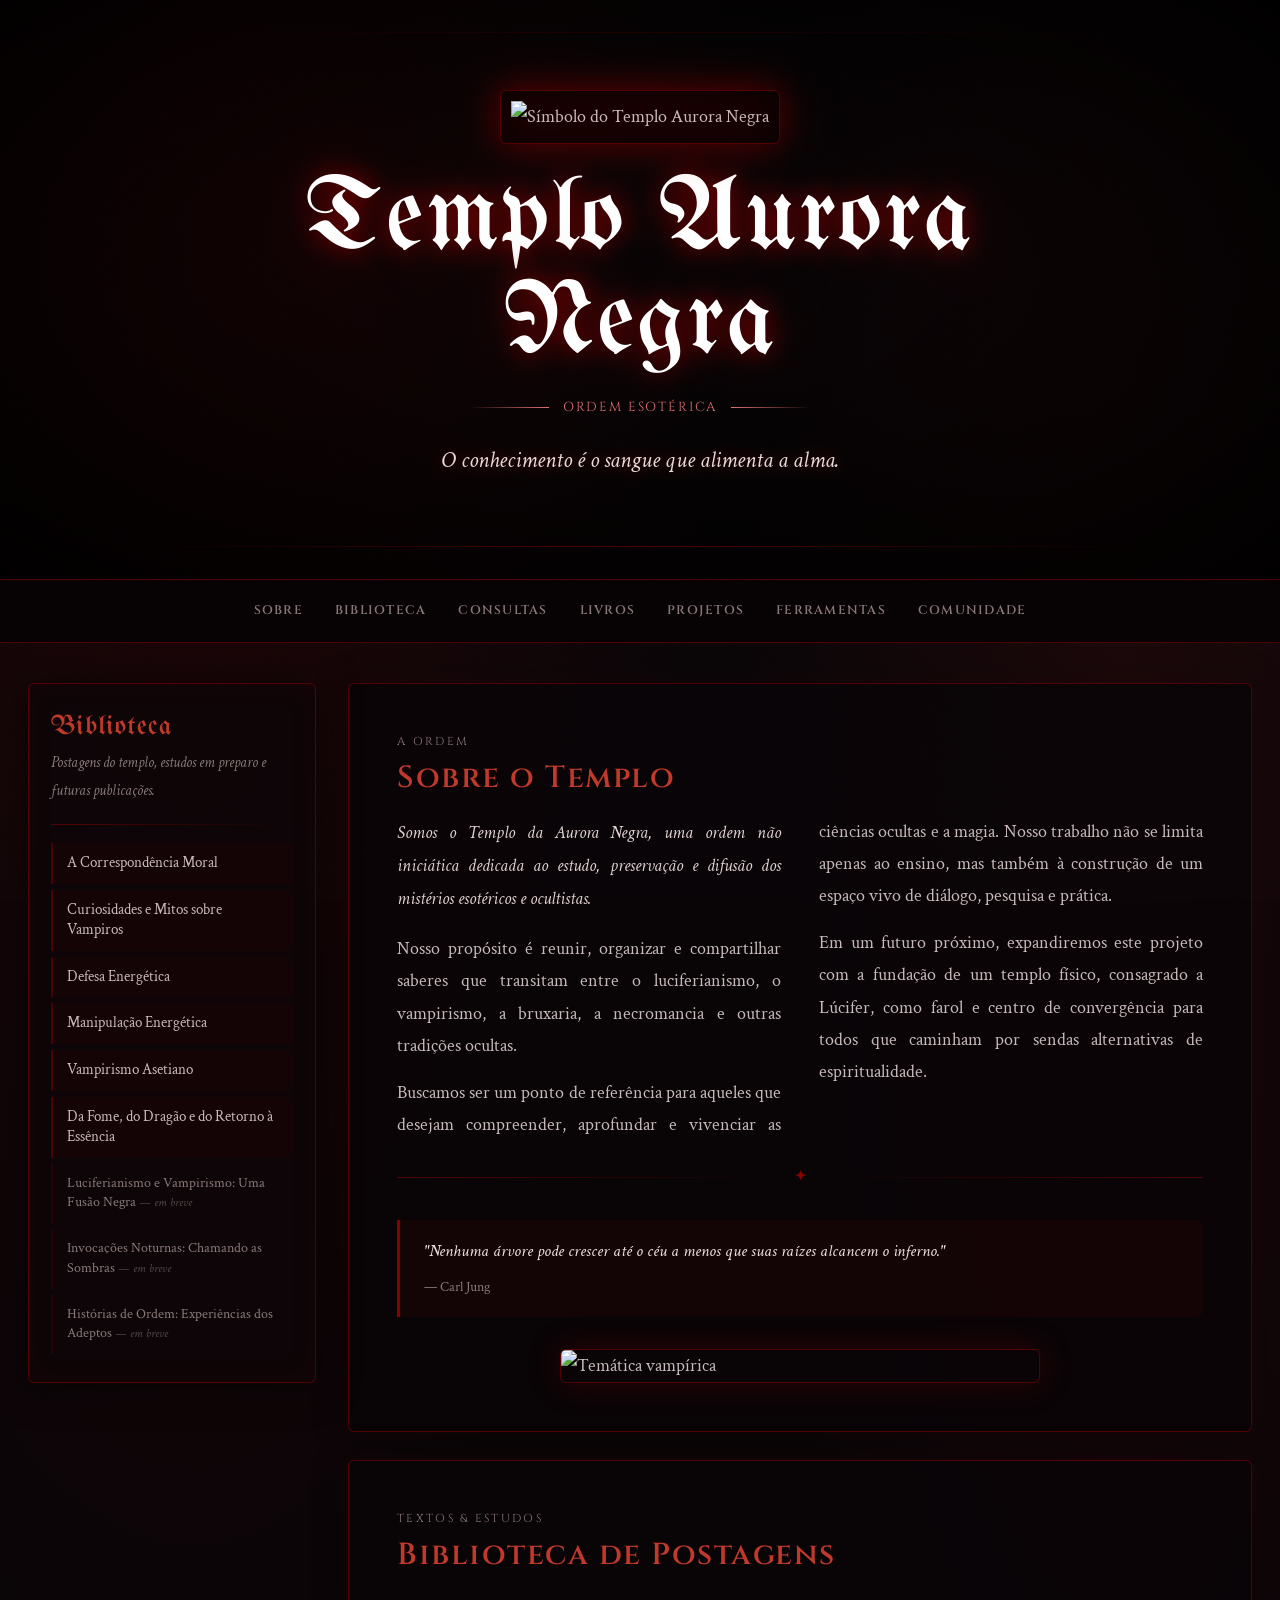
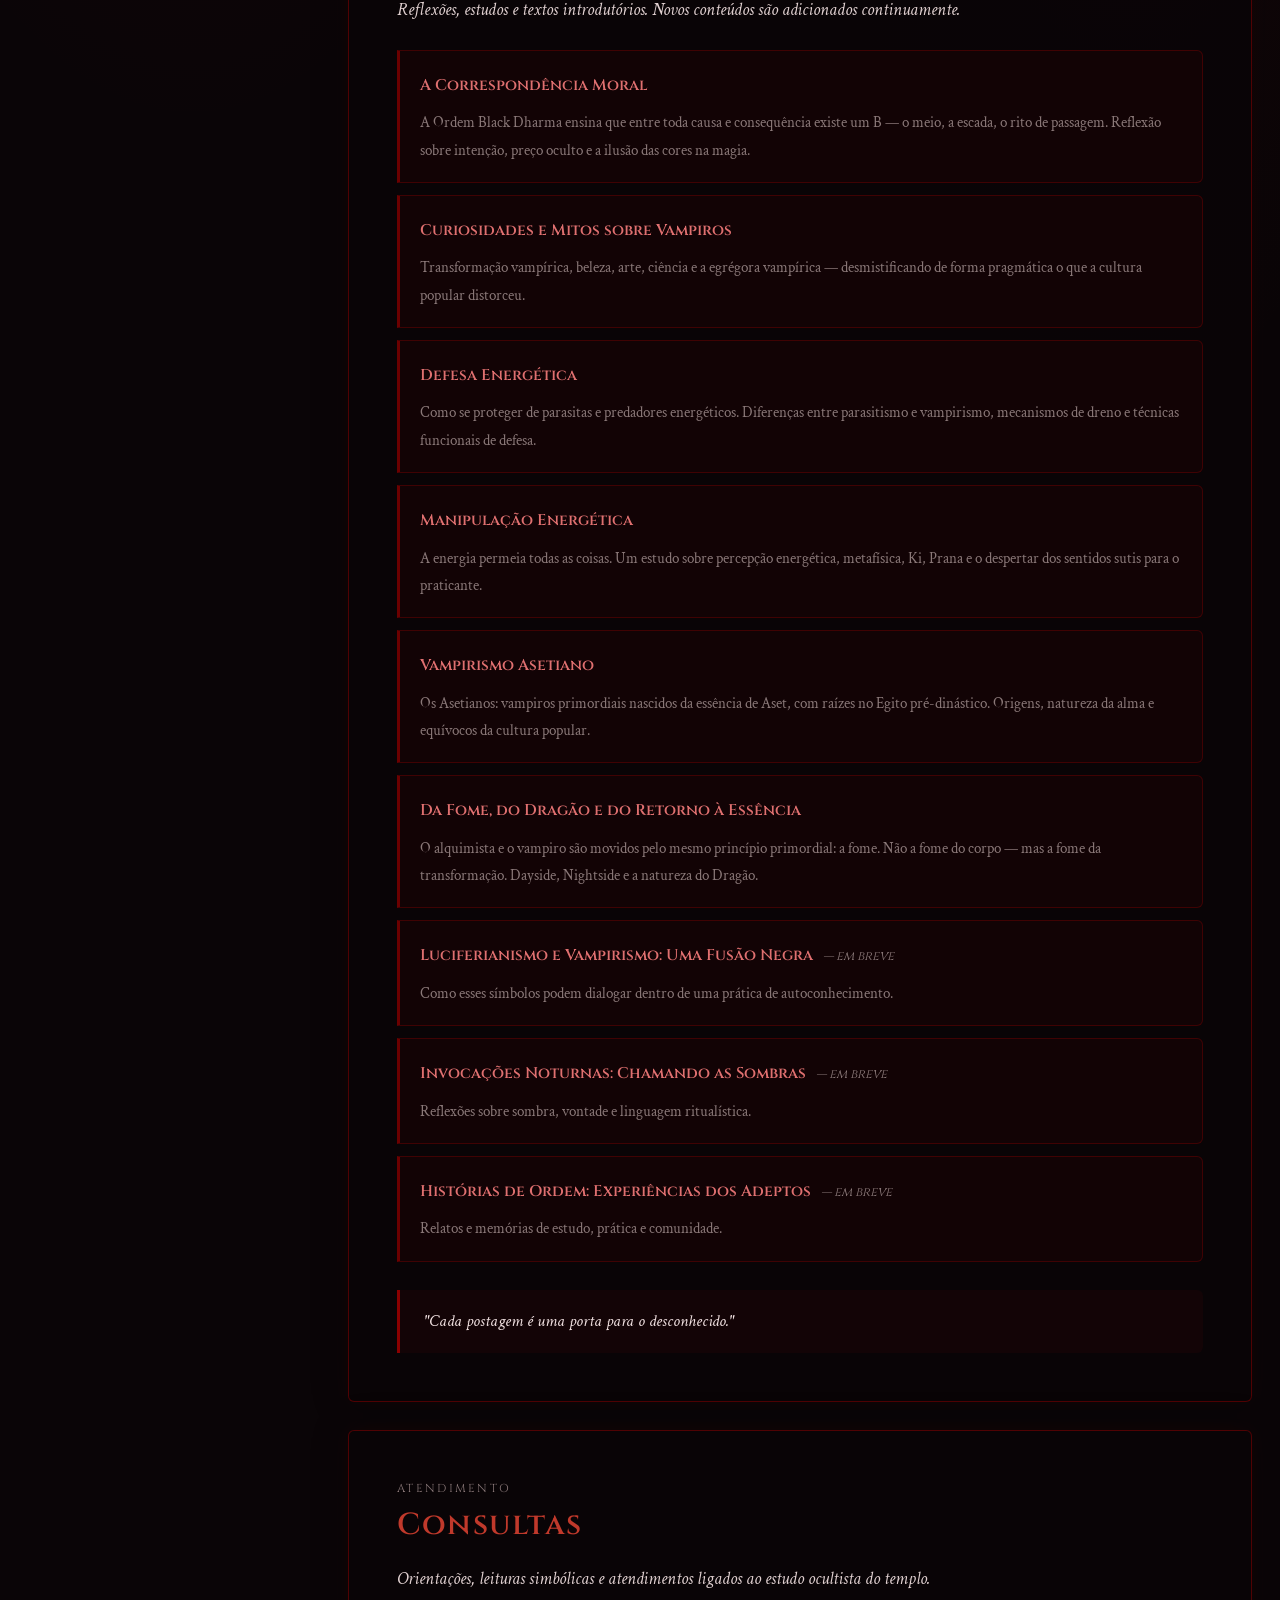
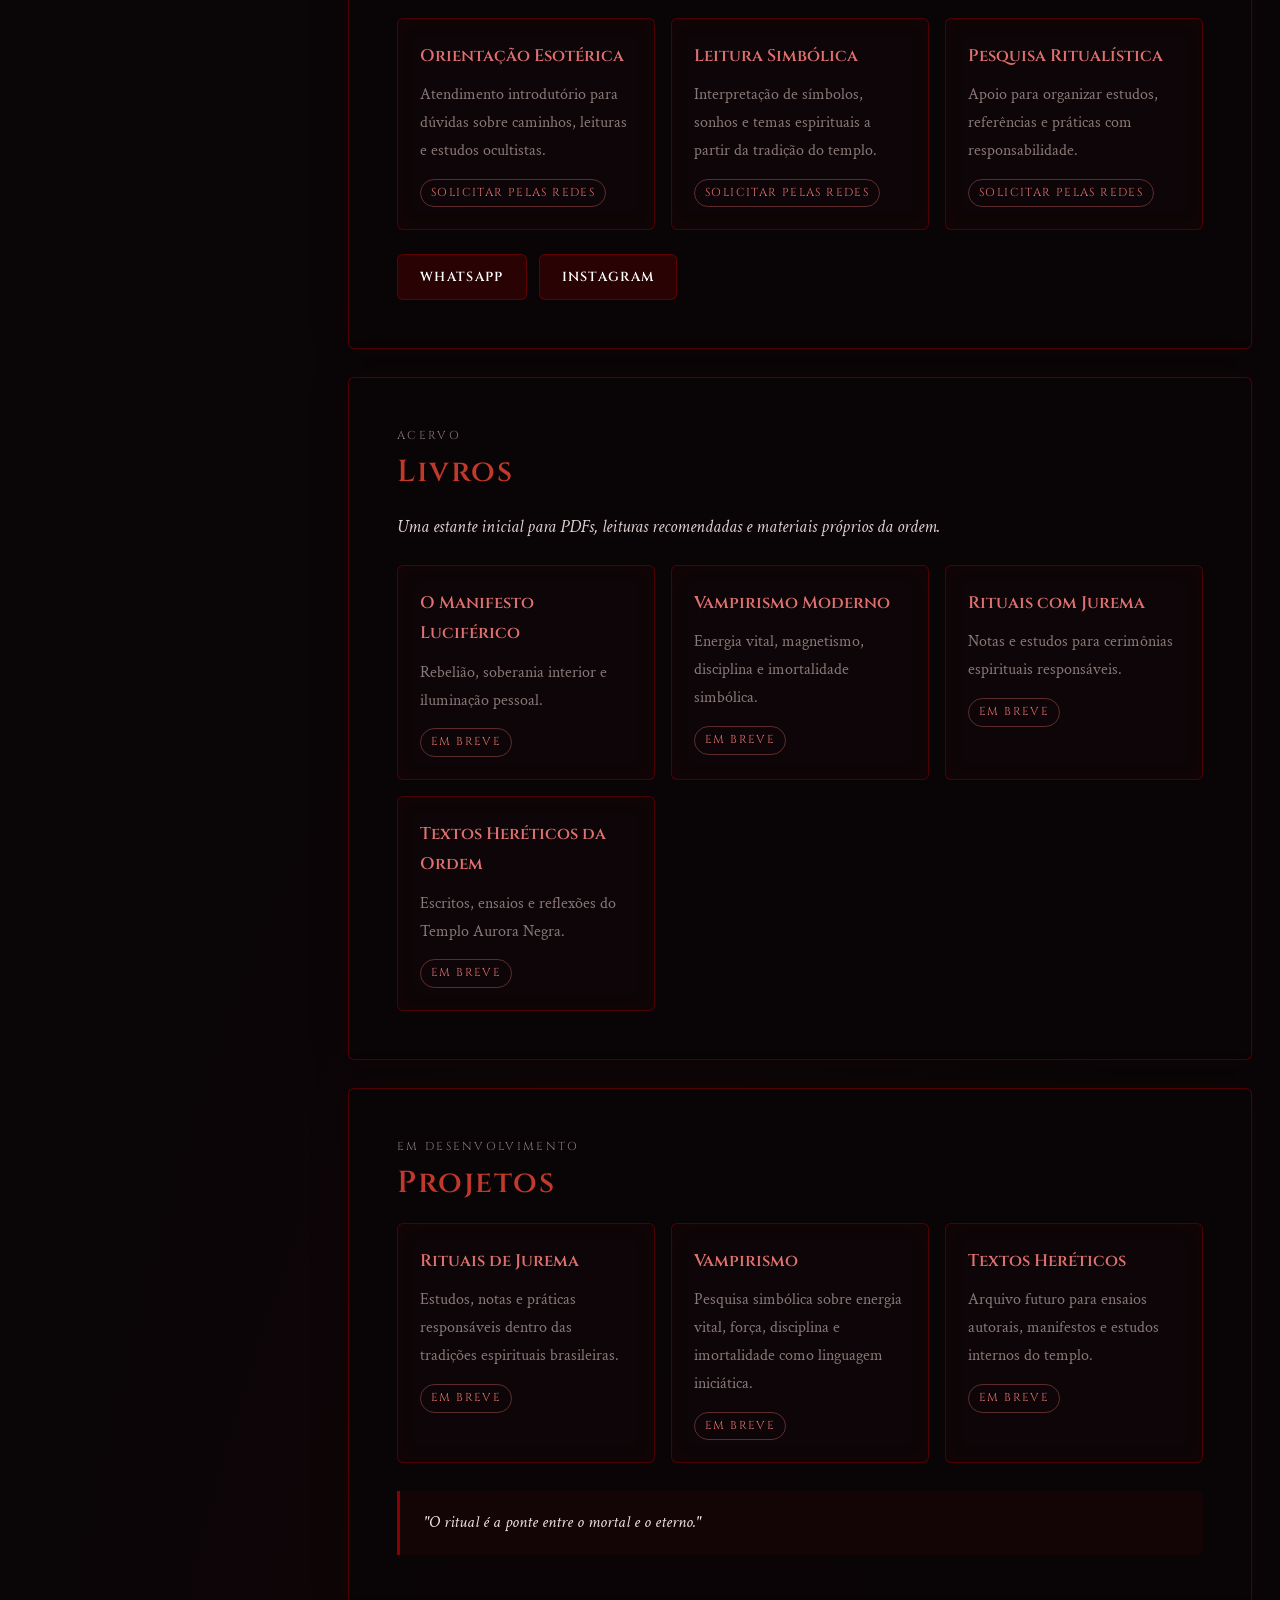
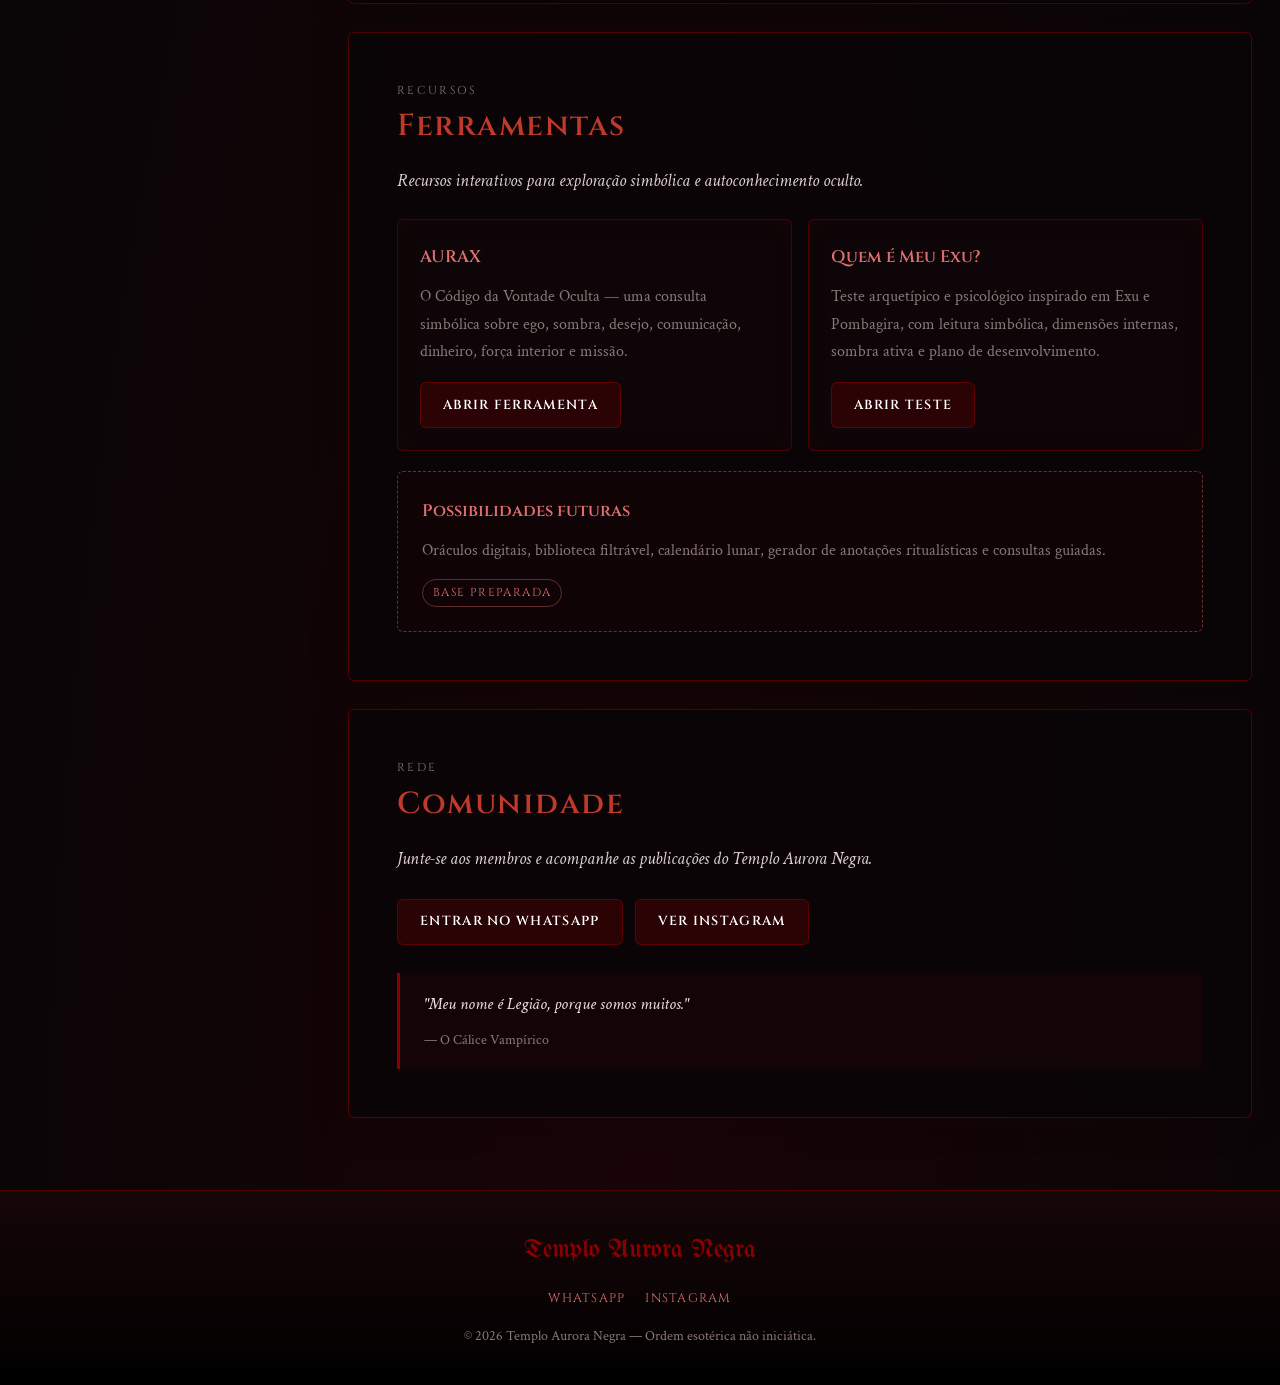
==== commit e839d703: "Add files via upload" ====
--- a/index.html
+++ b/index.html
@@ -718,6 +718,11 @@
                         <p>O Código da Vontade Oculta — uma consulta simbólica sobre ego, sombra, desejo, comunicação, dinheiro, força interior e missão.</p>
                         <a class="button-link" href="aurax.html" style="margin-top: 16px; display: inline-flex;">Abrir ferramenta</a>
                     </article>
+                    <article class="card">
+                        <h3>Quem é Meu Exu?</h3>
+                        <p>Teste arquetípico e psicológico inspirado em Exu e Pombagira, com leitura simbólica, dimensões internas, sombra ativa e plano de desenvolvimento.</p>
+                        <a class="button-link" href="quem-e-meu-exu/" style="margin-top: 16px; display: inline-flex;">Abrir teste</a>
+                    </article>
                 </div>
                 <div class="tool-placeholder">
                     <h3>Possibilidades futuras</h3>
